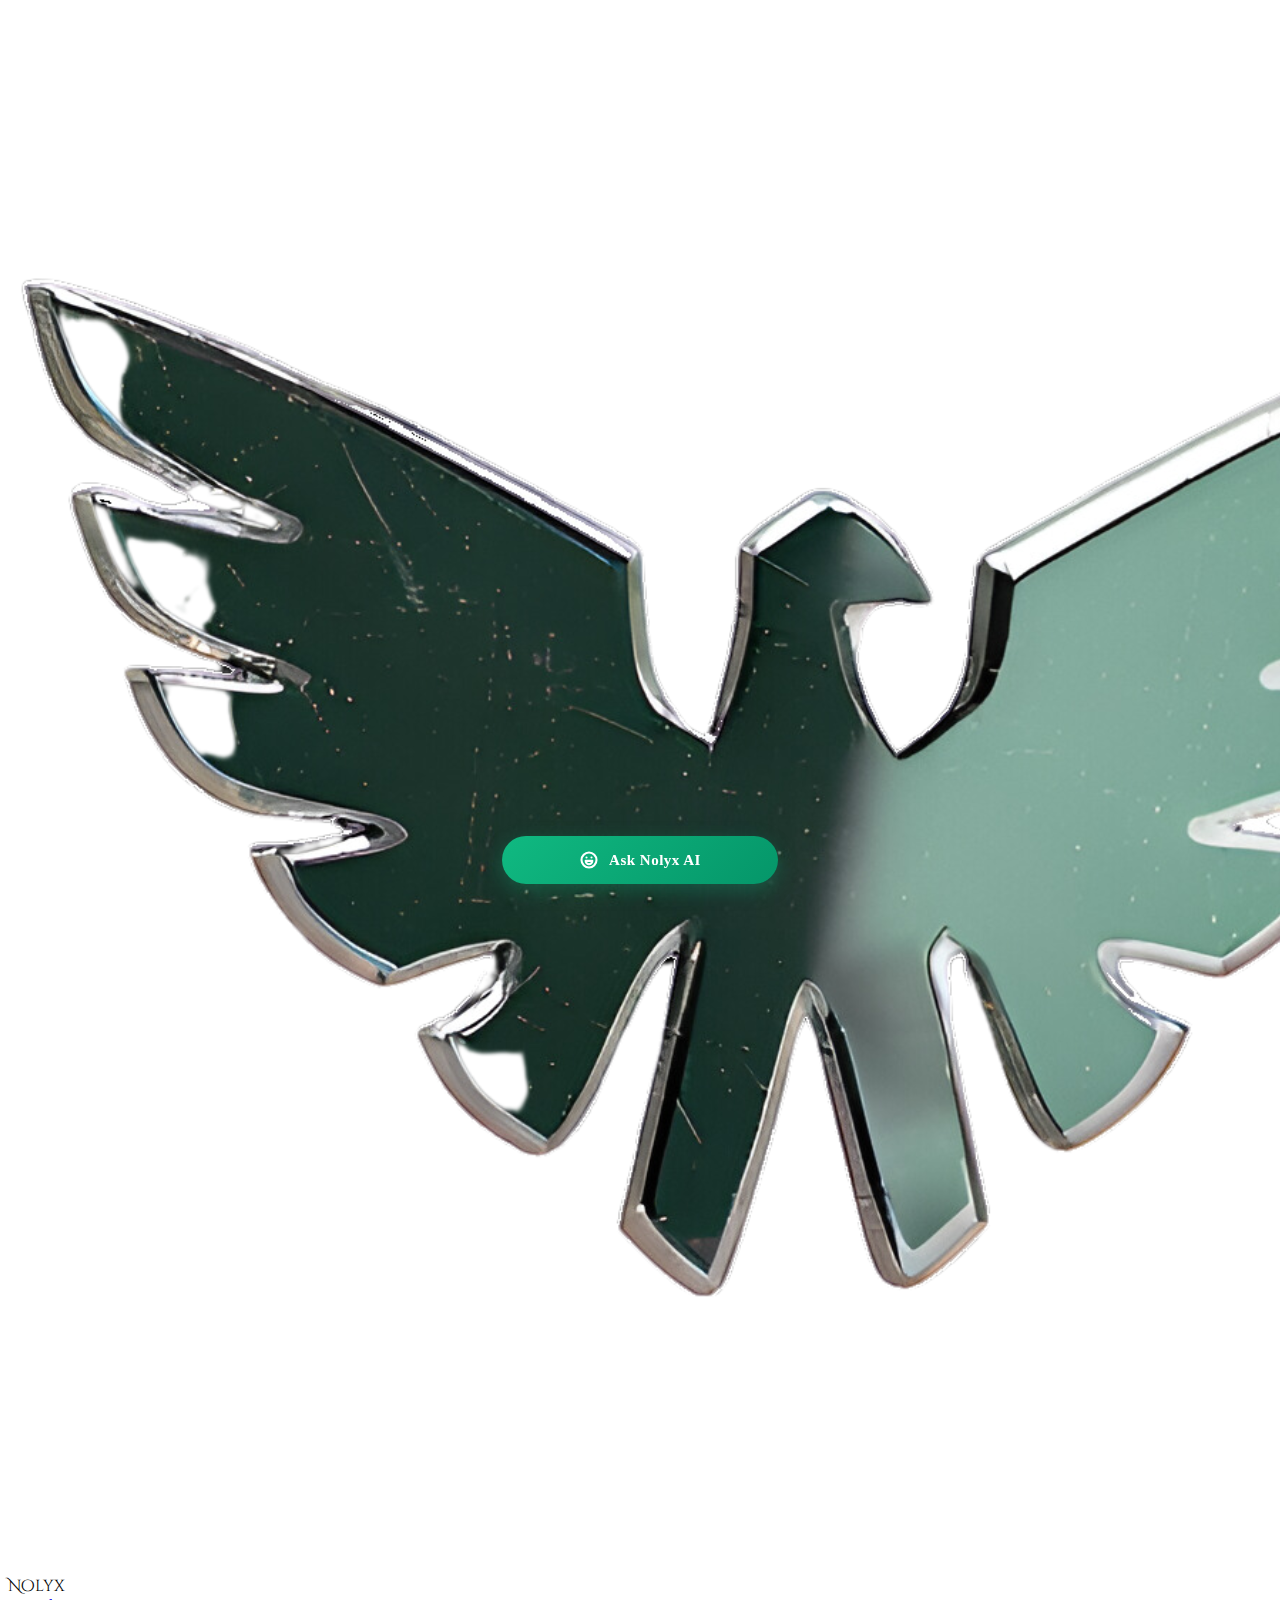
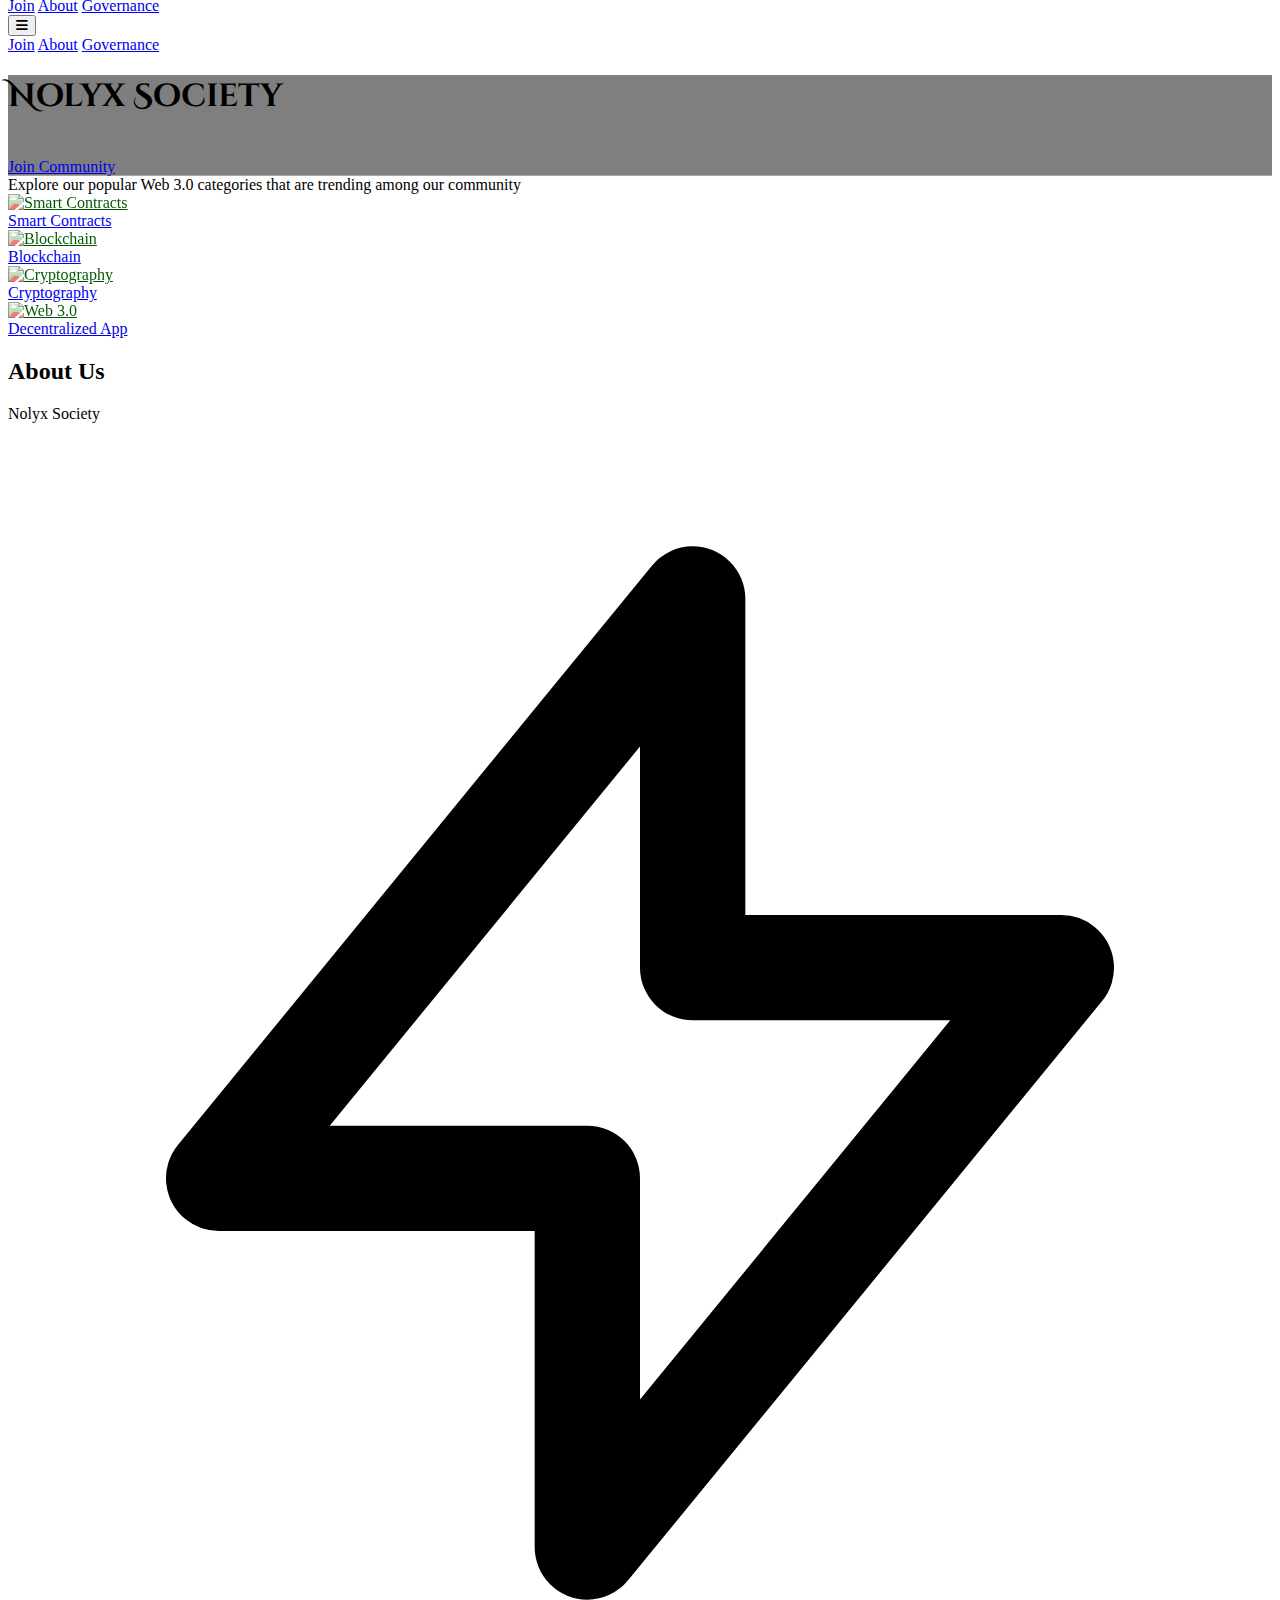
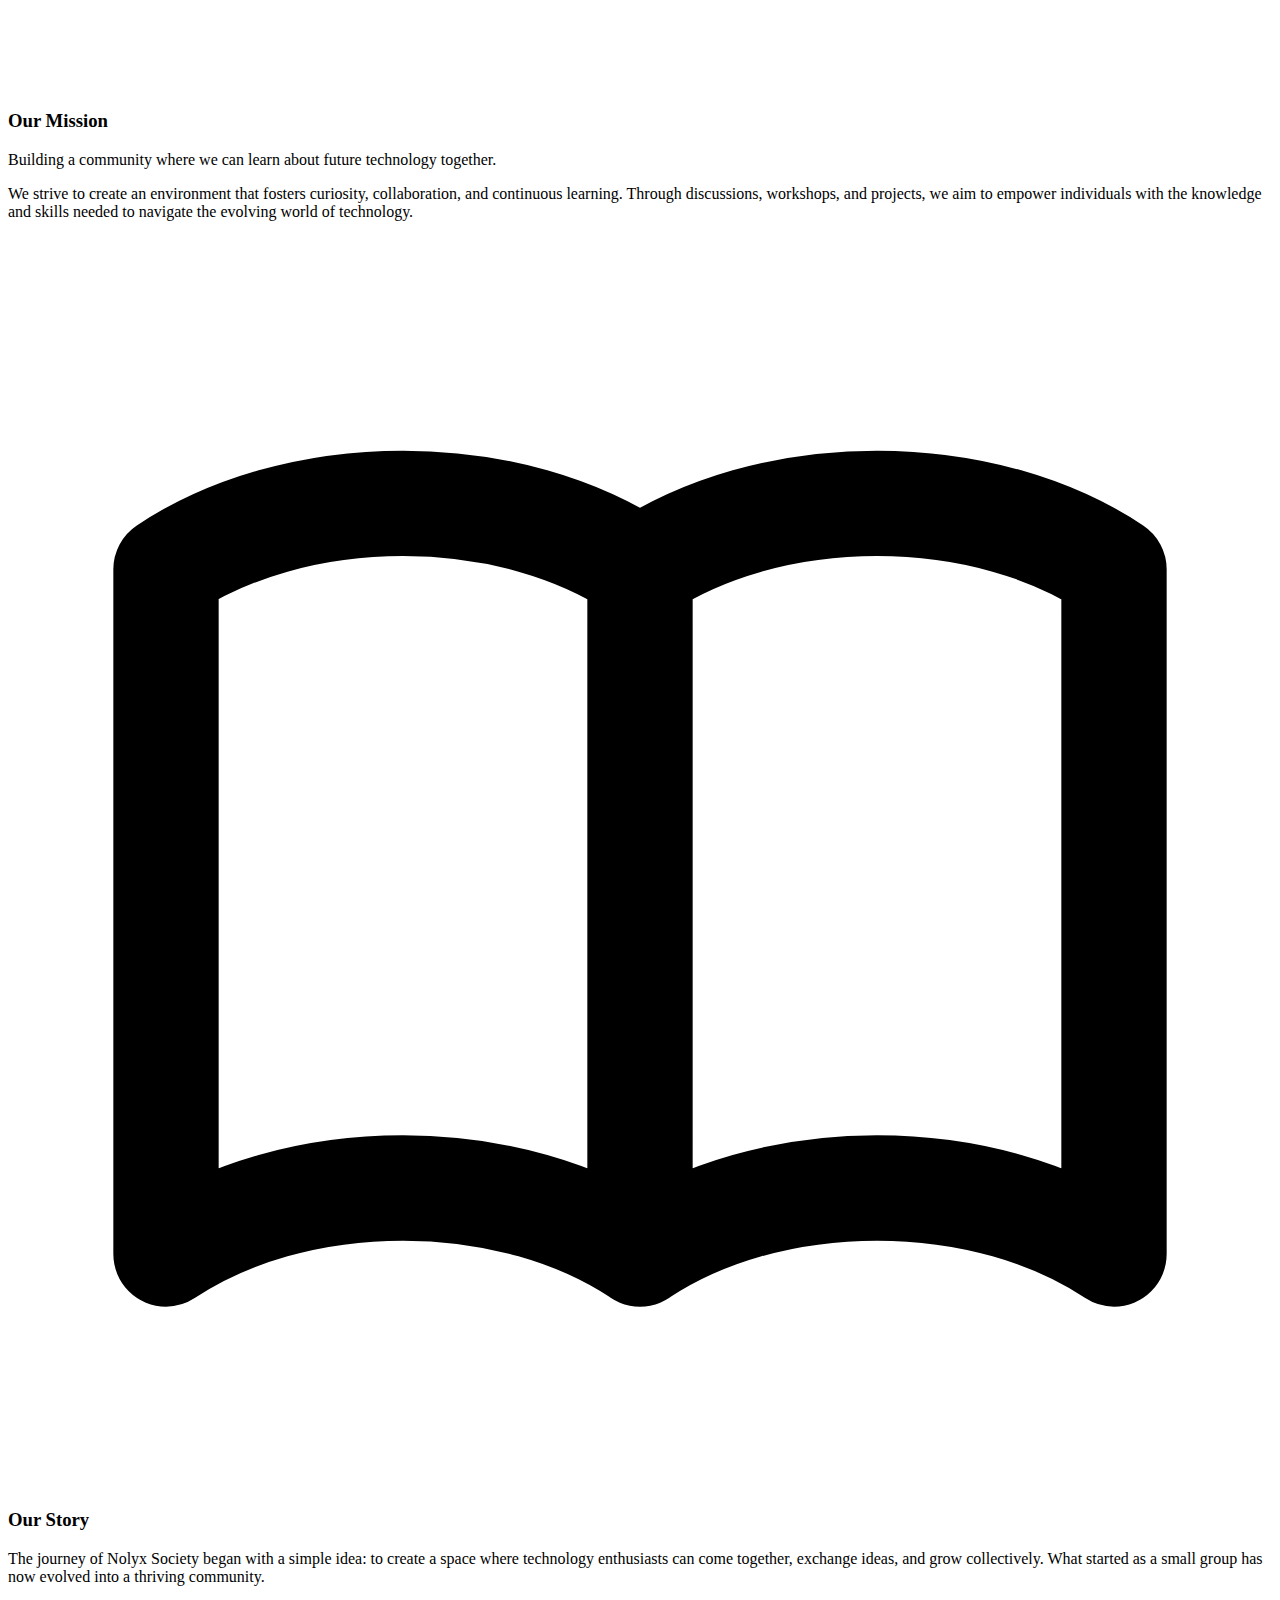
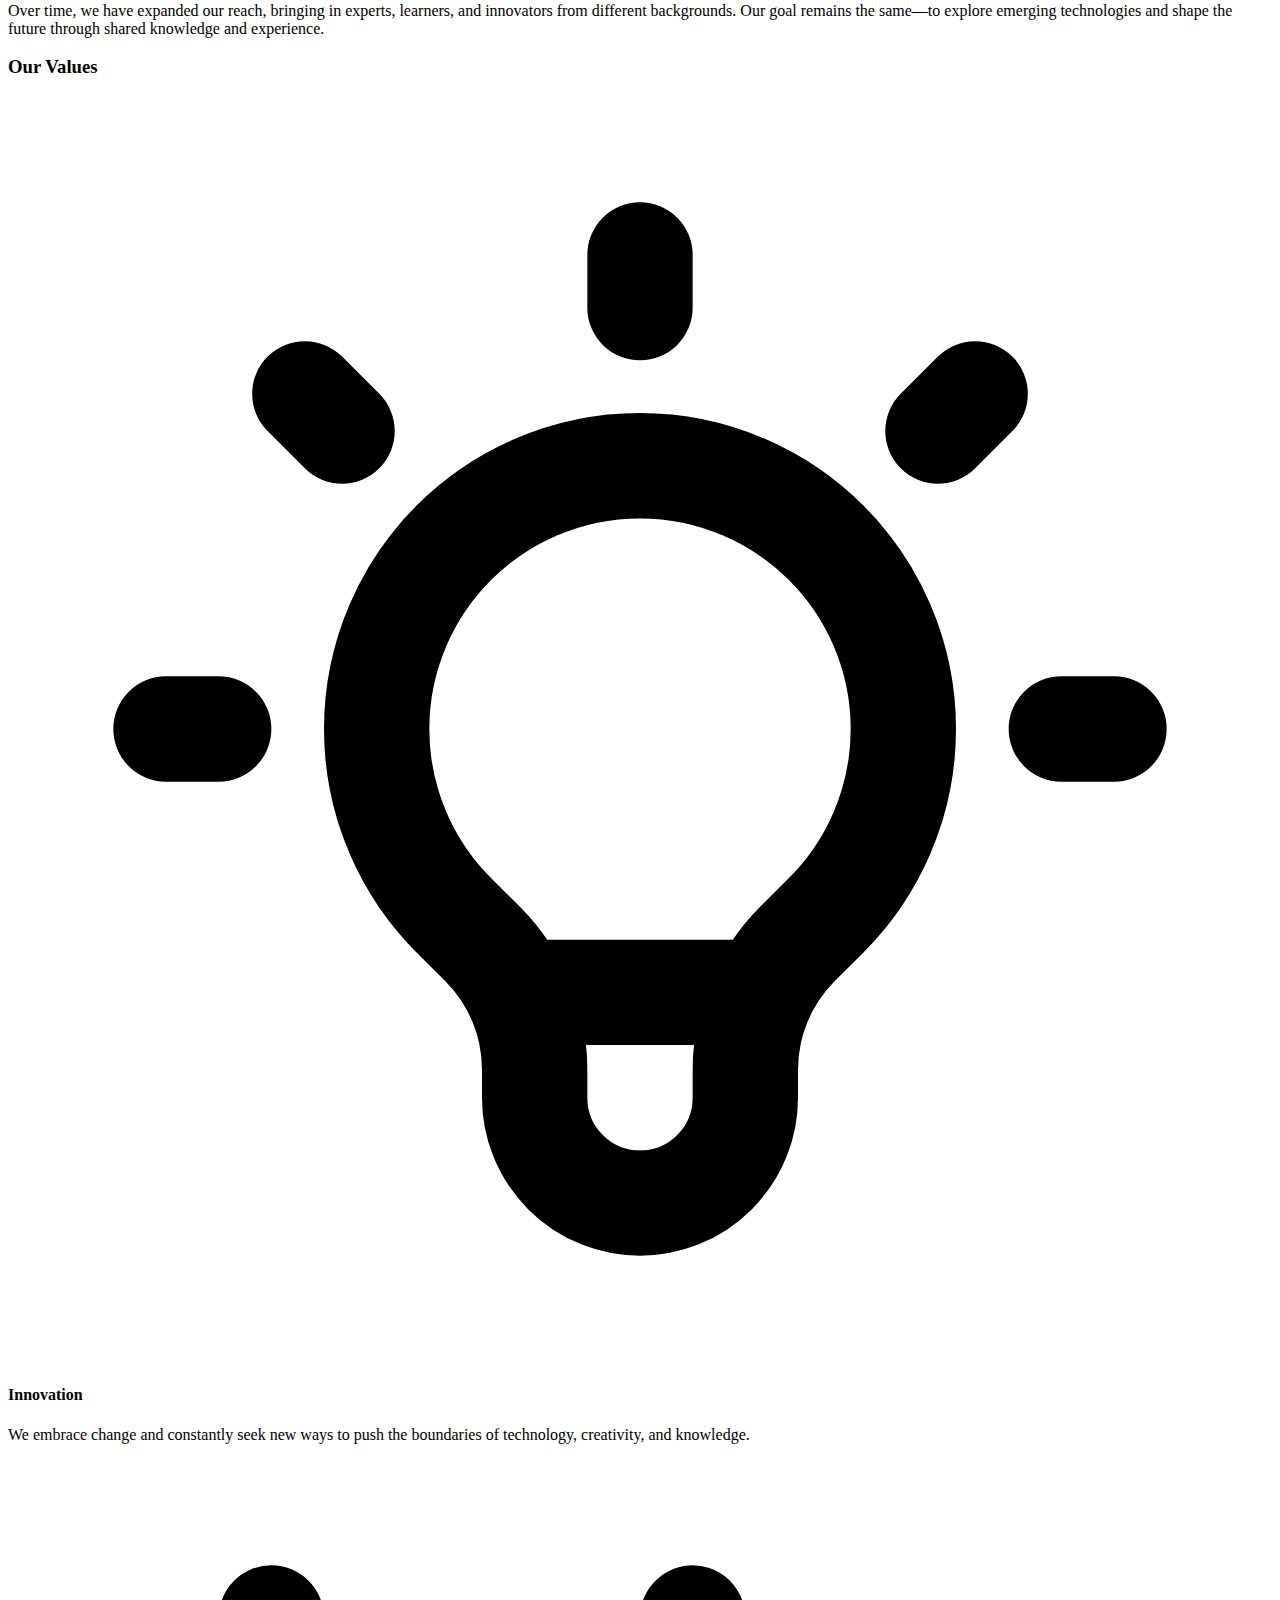
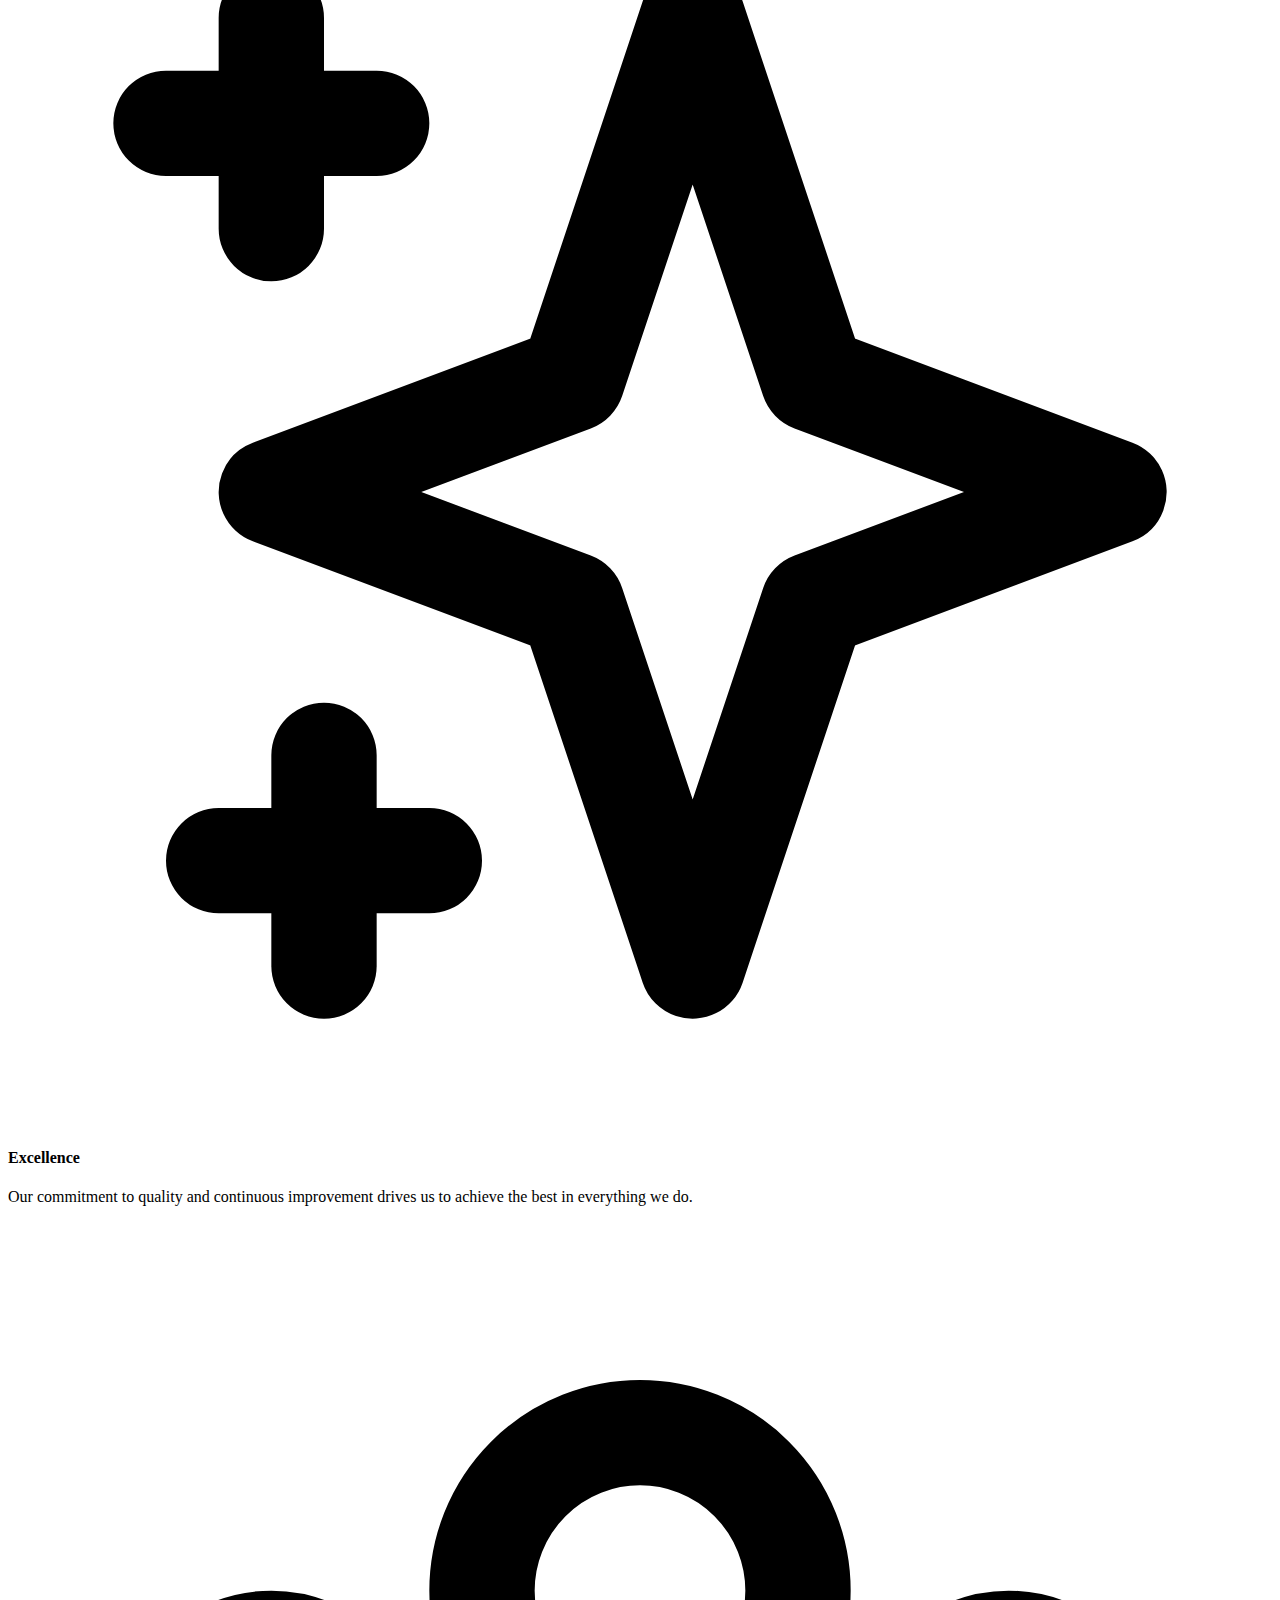
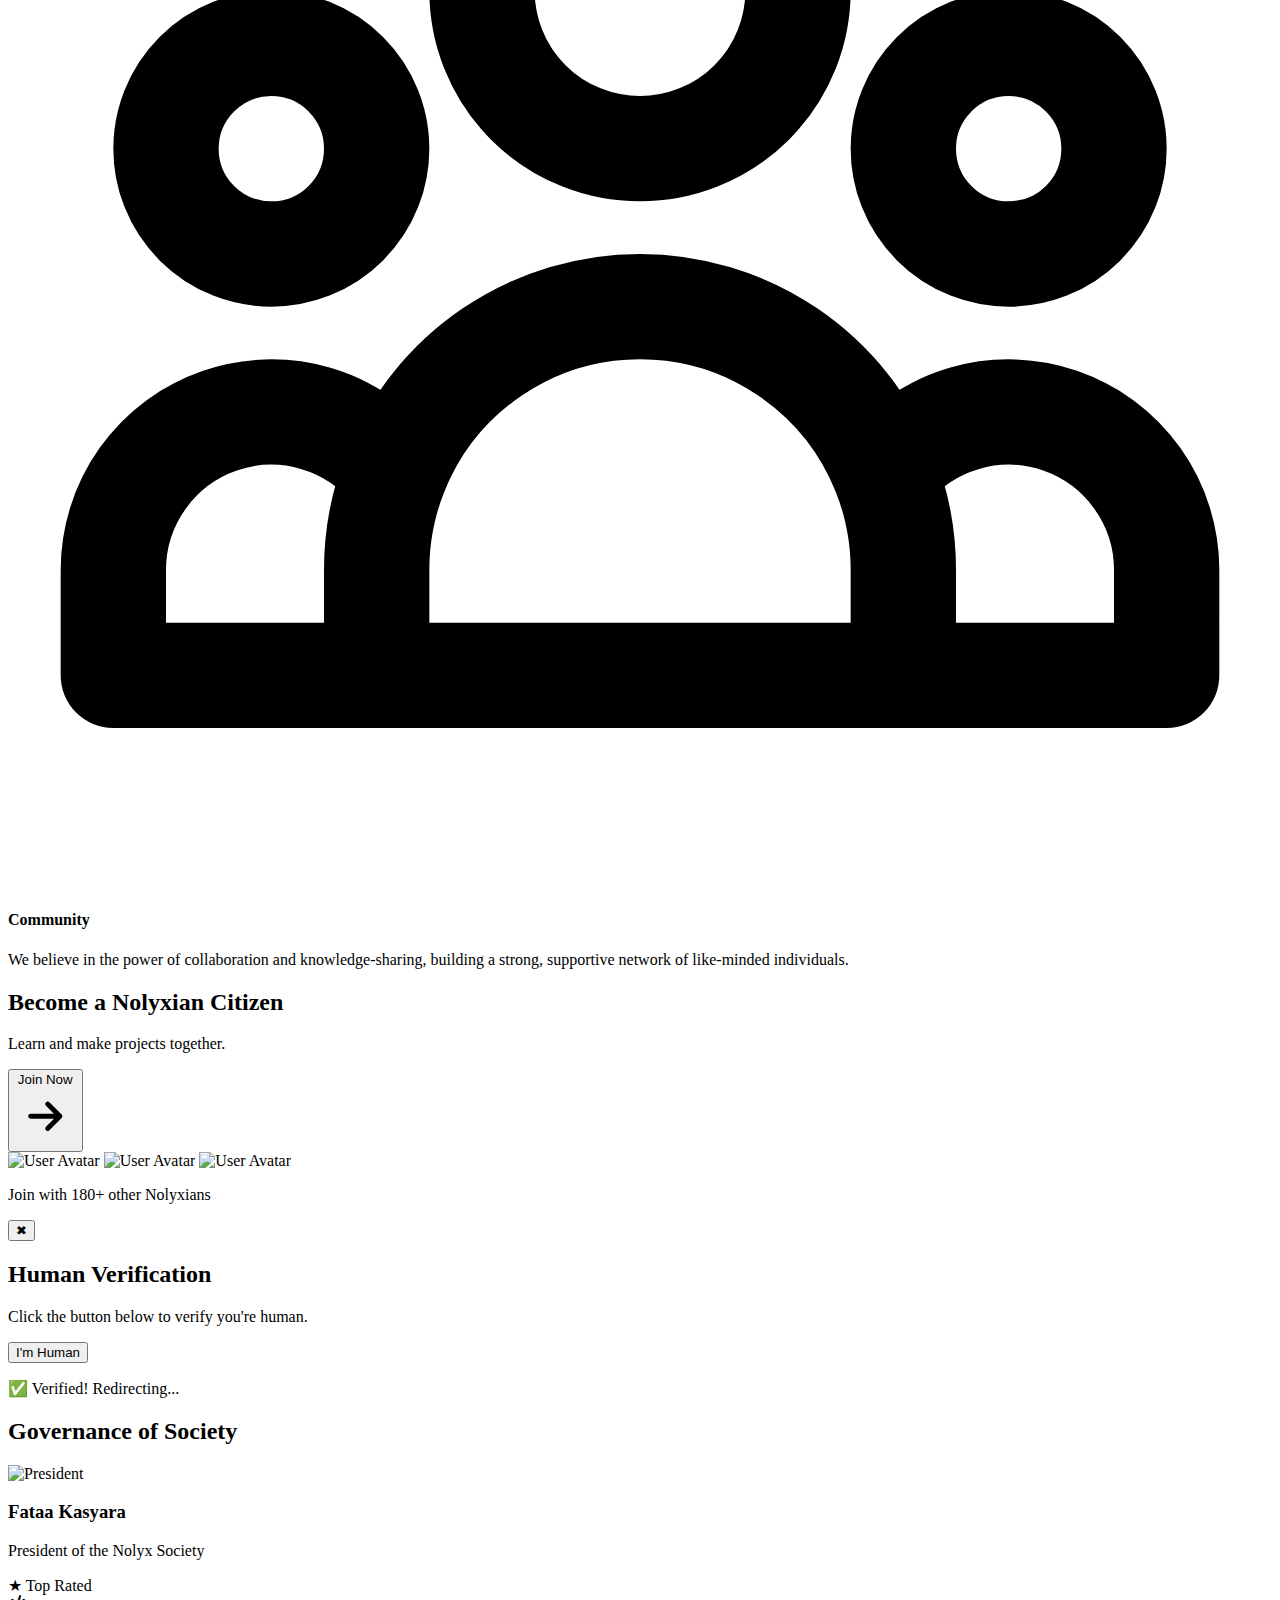
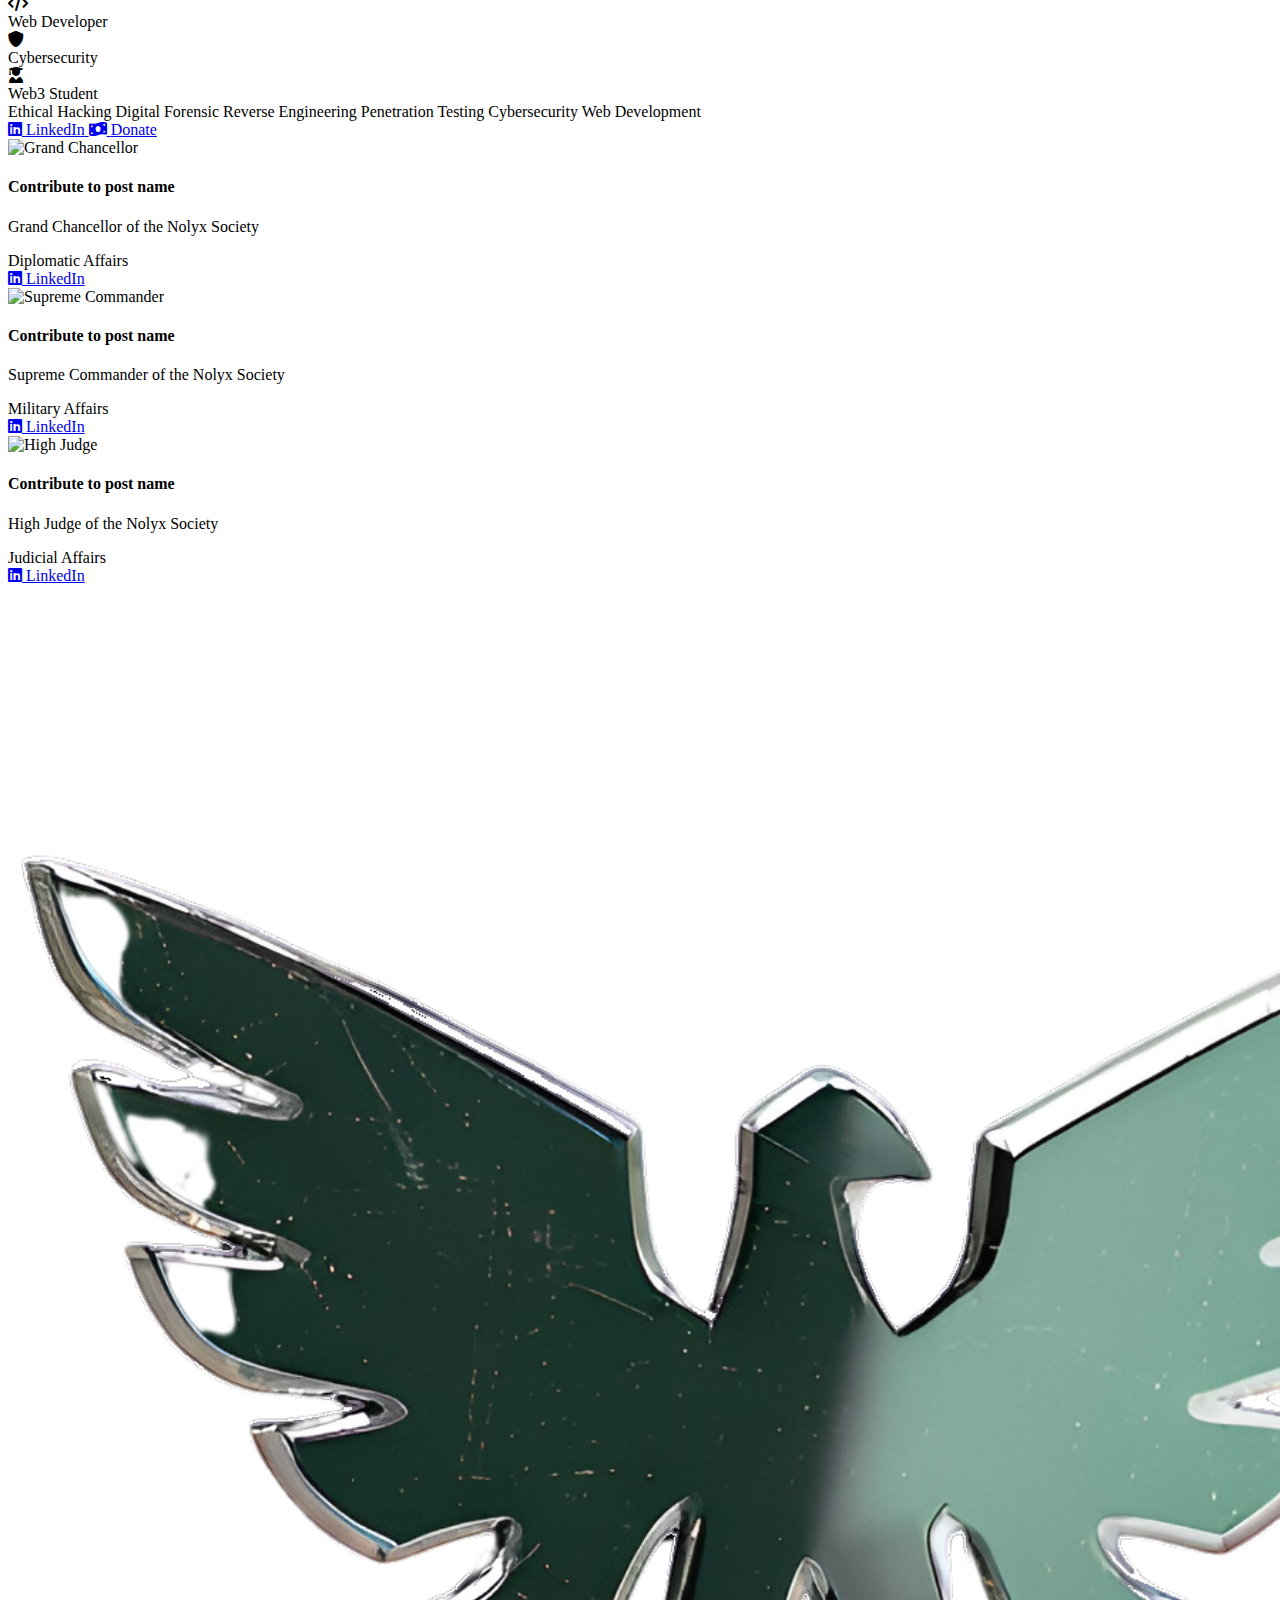
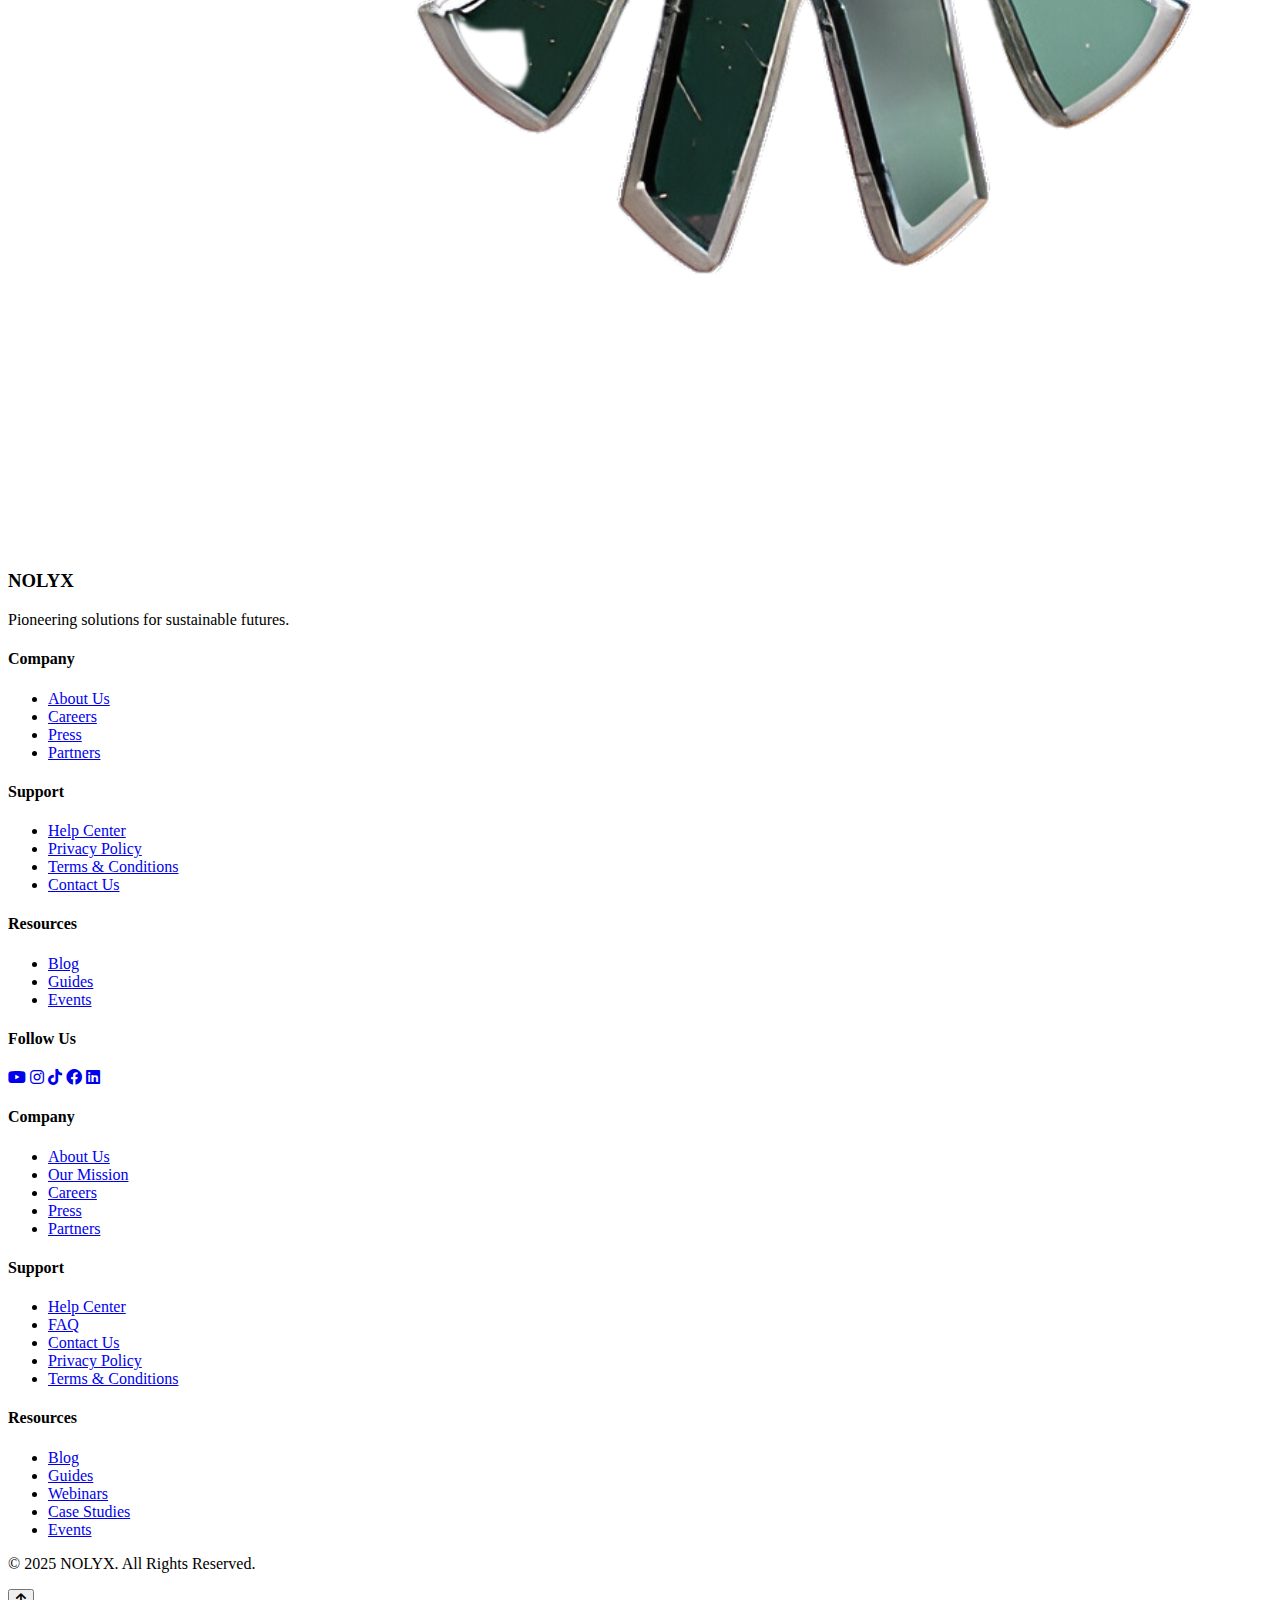
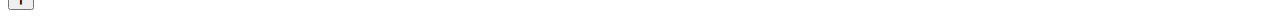
==== public/index.html @ c1aed489 "Add files via upload" ====
<!DOCTYPE html>
<html lang="en">
<head>
    <meta charset="UTF-8">
    <meta name="viewport" content="width=device-width, initial-scale=1.0">
    <!-- <link href="https://unpkg.com/tailwindcss@^2.2/dist/tailwind.min.css" rel="stylesheet"> -->
    <link href="https://cdnjs.cloudflare.com/ajax/libs/font-awesome/6.0.0/css/all.min.css" rel="stylesheet">
    <link rel="stylesheet" href="https://cdn.jsdelivr.net/npm/sweetalert2@11/dist/sweetalert2.min.css">
    <link rel="stylesheet" href="https://cdn.jsdelivr.net/npm/tailwindcss@2.2.19/dist/tailwind.min.css">
    <!-- <script src="https://unpkg.com/@tailwindcss/browser@4"></script> -->
    <script src="https://cdn.jsdelivr.net/npm/sweetalert2@11"></script>
    <link rel="stylesheet" href="style.css">
    <link rel="icon" href="https://media.licdn.com/dms/image/v2/D4E0BAQEzK_ftJoNHCw/company-logo_200_200/B4EZVMr9W0HgAI-/0/1740748348705/nolyx_logo?e=1749686400&v=beta&t=d6BGJaKwqzFSs45kKHNzOHjycJBPXufUcpX6g0ScSp8">
    <title>Nolyx Society</title>
</head>
<body class="bg-gradient-to-r from-green-400 to-green-600 bg-size-200 bg-pos-0 animation" style="background-size: 200% 200%; background-position: 0% 0%; animation: gradient 2s ease infinite;
    @keyframes gradient {
        0% {
            background-position: 0% 0%;
        }
        50% {
            background-position: 100% 0%;
        }
        100% {
            background-position: 0% 0%;
        }
    }">
    <nav class="fixed top-0 w-full bg-white shadow-lg z-30 mt-0  mb-16">
        <div class="max-w-7xl mx-auto px-4">
            <div class="flex justify-between h-16">
                <div class="flex items-center space-x-4">
                    <img src="gambar/nolyxhd.png" alt="Nolyx" class="h-10 w-10">
                    <span id="cinzel" class="text-2xl font-bold text-green-700">Nolyx</span>
                </div>

                <!-- Desktop Menu -->
                <div class="hidden md:flex items-center space-x-8">

                    <a href="#join" class="font-medium text-gray-700 hover:text-green-700 transition-colors">Join</a>
                    <a href="#about" class="font-medium text-gray-700 hover:text-green-700 transition-colors">About</a>
                    <a href="#governance" class="font-medium text-gray-700 hover:text-green-700 transition-colors">Governance</a>
                    
                    <div class="relative">
                        <a href="" class="text-gray-700 hover:text-green-700">
                        
                        </a>
                    </div>
                </div>

                <!-- Mobile Menu Button -->
                <div class="md:hidden flex items-center">
                    <button class="mobile-menu-button text-gray-700 p-2" >
                        <i class="fas fa-bars text-xl"></i>
                    </button>
                </div>
            </div>
        </div>

        <!-- Enhanced Mobile Menu -->
        <div class="mobile-menu hidden md:hidden bg-white border-t" >
            <div class="px-4 py-2 space-y-3">

                <a href="#join" class="block py-2 text-gray-700 hover:text-green-700">Join</a>
                <a href="#about" class="block py-2 text-gray-700 hover:text-green-700">About</a>
                <a href="#governance" class="block py-2 text-gray-700 hover:text-green-700">Governance</a>
                <div class="py-2">
                    <a href="" class="flex items-center text-gray-700">
                    
                    </a>
                </div>
            </div>
        </div>
    </nav>
    <section id="p" class="hero-section h-96 flex items-center justify-center text-white mt-16">
        <div class="text-center">
            <h1 id="cinzel" class="text-4xl md:text-6xl font-bold mb-4 animate-b">Nolyx Society</h1>
            <br>
            <a href="#join" class="bg-green-700 hover:bg-green-800 text-white px-8 py-3 rounded-full transition-colors animate-pulse" target ="_blank"> 
                Join Community
            </a>

        </div>
    </section>

    <section id="category" class="py-20 bg-gradient-to-b from-gray-50 to-gray-100">
        <div class="max-w-7xl mx-auto px-4 sm:px-6 lg:px-8">
            <div class="text-center mb-12">
                <span class="text-2xl text-gray-600 mt-4 max-w-2xl mx-auto">Explore our popular <span class="font-bold text-green-700 text-3xl">Web 3.0</span> categories that are trending among our community</span>
            </div>
    
            <div class="grid grid-cols-1 sm:grid-cols-2 md:grid-cols-4 gap-6">
                <a href="#" class="relative group overflow-hidden rounded-xl shadow-lg hover:shadow-xl transition-all duration-300 green-filter">
                    <div class="absolute inset-0 bg-gradient-to-t from-black via-transparent opacity-70 z-10"></div>
                    <img src="https://cdn.coin68.com/uploads/2021/01/999x-999.gif" alt="Smart Contracts" class="w-full h-56 object-cover transition-transform duration-500 group-hover:scale-110">
                    <div class="absolute inset-0 flex flex-col items-center justify-end p-6 z-20">
                        <span class="text-white text-xl font-bold mb-1">Smart Contracts</span>
                    </div>
                </a>
    
                <a href="#" class="relative group overflow-hidden rounded-xl shadow-lg hover:shadow-xl transition-all duration-300 green-filter">
                    <div class="absolute inset-0 bg-gradient-to-t from-black via-transparent opacity-70 z-10"></div>
                    <img src="https://cdn-icons-gif.flaticon.com/11700/11700968.gif" alt="Blockchain" class="w-full h-56 object-cover transition-transform duration-500 group-hover:scale-110">
                    <div class="absolute inset-0 flex flex-col items-center justify-end p-6 z-20">
                        <span class="text-white text-xl font-bold mb-1">Blockchain</span>
                    </div>
                </a>
    
                <a href="#" class="relative group overflow-hidden rounded-xl shadow-lg hover:shadow-xl transition-all duration-300 green-filter">
                    <div class="absolute inset-0 bg-gradient-to-t from-black via-transparent opacity-70 z-10"></div>
                    <img src="https://cryptounity.org/wp-content/uploads/2023/04/16.gif" alt="Cryptography" class="w-full h-56 object-cover transition-transform duration-500 group-hover:scale-110">
                    <div class="absolute inset-0 flex flex-col items-center justify-end p-6 z-20">
                        <span class="text-white text-xl font-bold mb-1">Cryptography</span>
                    </div>
                </a>
    
                <a href="#" class="relative group overflow-hidden rounded-xl shadow-lg hover:shadow-xl transition-all duration-300 green-filter">
                    <div class="absolute inset-0 bg-gradient-to-t from-black via-transparent opacity-70 z-10"></div>
                    <img src="https://trends.vc/wp-content/uploads/2021/09/defi-optimized.gif" alt="Web 3.0" class="w-full h-56 object-cover transition-transform duration-500 group-hover:scale-110">
                    <div class="absolute inset-0 flex flex-col items-center justify-end p-6 z-20">
                        <span class="text-white text-xl font-bold mb-1">Decentralized App</span>
                    </div>
                </a>
            </div>
    
            <div class="text-center mt-12">
            </div>
        </div>
    </section>
    
    <!-- <section id="ai" class="py-20 bg-gradient-to-b from-gray-50 to-gray-100">
        <div class="max-w-3xl mx-auto px-4 sm:px-6">
            <div class="chat-container p-8 bg-white shadow-xl rounded-2xl border border-gray-100">
                <div class="flex items-center justify-center mb-6">
                    <div class="w-10 h-10 rounded-full bg-green-100 flex items-center justify-center mr-3">
                        <svg xmlns="http://www.w3.org/2000/svg" class="h-6 w-6 text-green-600" fill="none" viewBox="0 0 24 24" stroke="currentColor">
                            <path stroke-linecap="round" stroke-linejoin="round" stroke-width="2" d="M9.75 17L9 20l-1 1h8l-1-1-.75-3M3 13h18M5 17h14a2 2 0 002-2V5a2 2 0 00-2-2H5a2 2 0 00-2 2v10a2 2 0 002 2z" />
                        </svg>
                    </div>
                    <h2 class="text-2xl font-bold text-gray-800">Chat with AI Nolyx</h2>
                </div>
                
                <div class="mb-8 p-5 bg-gray-50 rounded-xl">
                    <div class="flex items-center mb-3">
                        <div class="w-8 h-8 rounded-full bg-green-500 flex items-center justify-center text-white text-sm font-bold">
                            AI
                        </div>
                        <p class="ml-3 text-sm text-gray-500">How can I assist you today?</p>
                    </div>
                    <div id="response" class="text-gray-700 p-5 bg-gray-50 rounded-xl border border-gray-100 min-h-16 shadow-inner">
                        <div class="flex items-start">
                            <p class="ml-3">Answer will appear here</p>
                        </div>
                    </div>
                </div>
                <div class="flex items-center mb-6">
                    <input type="text" id="userInput" class="flex-1 p-3 border border-gray-200 rounded-lg focus:outline-none focus:ring-2 focus:ring-green-500 focus:border-transparent shadow-sm" placeholder="Type your question...">
                    <button onclick="getAnswer()" class="ml-3 bg-green-600 text-white px-6 py-3 rounded-lg hover:bg-green-700 transition-colors duration-300 font-medium shadow-sm flex items-center">
                        <span>Send</span>
                        <svg xmlns="http://www.w3.org/2000/svg" class="h-4 w-4 ml-2 hidden md:block" fill="none" viewBox="0 0 24 24" stroke="currentColor">
                            <path stroke-linecap="round" stroke-linejoin="round" stroke-width="2" d="M14 5l7 7m0 0l-7 7m7-7H3" />
                        </svg>
                    </button>
                </div>
                

                
                <div class="mt-6 text-center">
                    <p class="text-xs text-gray-500">Powered by Nolyx Society AI - For educational purposes only</p>
                </div>
            </div>
        </div>
    </section> -->
    
    <section id="about" class="py-20 bg-white">
        <div class="max-w-7xl mx-auto px-4 sm:px-6 lg:px-8">
            <div class="flex flex-col md:flex-row justify-between items-center mb-12">
                <h2 class="text-4xl font-bold text-green-900 relative">
                    About Us
                    <span class="absolute -bottom-2 left-0 w-20 h-1 bg-green-600"></span>
                </h2>
                
                <div class="hidden md:block">
                    <div class="flex items-center space-x-2 text-sm text-green-800 font-medium">
                        <span class="text-green-600">Nolyx Society</span>
                    </div>
                </div>
            </div>
            
            <div class="grid md:grid-cols-2 gap-16">
                <div class="transform transition duration-500 hover:scale-105">
                    <h3 class="text-2xl font-semibold mb-6 text-green-900 flex items-center">
                        <span class="w-8 h-8 rounded-full bg-green-500 flex items-center justify-center text-white mr-3">
                            <svg xmlns="http://www.w3.org/2000/svg" class="h-5 w-5" fill="none" viewBox="0 0 24 24" stroke="currentColor">
                                <path stroke-linecap="round" stroke-linejoin="round" stroke-width="2" d="M13 10V3L4 14h7v7l9-11h-7z" />
                            </svg>
                        </span>
                        Our Mission
                    </h3>
                    <p class="text-green-700 mb-6 leading-relaxed">
                        Building a community where we can learn about future technology together.
                    </p>
                    <p class="text-green-700 leading-relaxed">
                        We strive to create an environment that fosters curiosity, collaboration, and continuous learning. Through discussions, workshops, and projects, we aim to empower individuals with the knowledge and skills needed to navigate the evolving world of technology.
                    </p>
                </div>
                
                <div class="transform transition duration-500 hover:scale-105">
                    <h3 class="text-2xl font-semibold mb-6 text-green-900 flex items-center">
                        <span class="w-8 h-8 rounded-full bg-green-500 flex items-center justify-center text-white mr-3">
                            <svg xmlns="http://www.w3.org/2000/svg" class="h-5 w-5" fill="none" viewBox="0 0 24 24" stroke="currentColor">
                                <path stroke-linecap="round" stroke-linejoin="round" stroke-width="2" d="M12 6.253v13m0-13C10.832 5.477 9.246 5 7.5 5S4.168 5.477 3 6.253v13C4.168 18.477 5.754 18 7.5 18s3.332.477 4.5 1.253m0-13C13.168 5.477 14.754 5 16.5 5c1.747 0 3.332.477 4.5 1.253v13C19.832 18.477 18.247 18 16.5 18c-1.746 0-3.332.477-4.5 1.253" />
                            </svg>
                        </span>
                        Our Story
                    </h3>
                    <p class="text-green-700 mb-6 leading-relaxed">
                        The journey of Nolyx Society began with a simple idea: to create a space where technology enthusiasts can come together, exchange ideas, and grow collectively. What started as a small group has now evolved into a thriving community.
                    </p>
                    <p class="text-green-700 leading-relaxed">
                        Over time, we have expanded our reach, bringing in experts, learners, and innovators from different backgrounds. Our goal remains the same—to explore emerging technologies and shape the future through shared knowledge and experience.
                    </p>
                </div>
            </div>
            
            <div class="mt-16">
                <h3 class="text-2xl font-semibold mb-8 text-green-900 text-center">Our Values</h3>
                <div class="grid md:grid-cols-3 gap-8">
                    <div class="p-8 bg-green-100 rounded-xl shadow-lg transform transition duration-500 hover:-translate-y-2 hover:shadow-xl">
                        <div class="w-12 h-12 rounded-full bg-green-500 flex items-center justify-center mb-4">
                            <svg xmlns="http://www.w3.org/2000/svg" class="h-6 w-6 text-green-600" fill="none" viewBox="0 0 24 24" stroke="currentColor">
                                <path stroke-linecap="round" stroke-linejoin="round" stroke-width="2" d="M9.663 17h4.673M12 3v1m6.364 1.636l-.707.707M21 12h-1M4 12H3m3.343-5.657l-.707-.707m2.828 9.9a5 5 0 117.072 0l-.548.547A3.374 3.374 0 0014 18.469V19a2 2 0 11-4 0v-.531c0-.895-.356-1.754-.988-2.386l-.548-.547z" />
                            </svg>
                        </div>
                        <h4 class="font-semibold text-lg mb-3 text-green-900">Innovation</h4>
                        <p class="text-green-700">
                            We embrace change and constantly seek new ways to push the boundaries of technology, creativity, and knowledge.
                        </p>
                    </div>
                    
                    <div class="p-8 bg-green-100 rounded-xl shadow-lg transform transition duration-500 hover:-translate-y-2 hover:shadow-xl">
                        <div class="w-12 h-12 rounded-full bg-green-500 flex items-center justify-center mb-4">
                            <svg xmlns="http://www.w3.org/2000/svg" class="h-6 w-6 text-green-600" fill="none" viewBox="0 0 24 24" stroke="currentColor">
                                <path stroke-linecap="round" stroke-linejoin="round" stroke-width="2" d="M5 3v4M3 5h4M6 17v4m-2-2h4m5-16l2.286 6.857L21 12l-5.714 2.143L13 21l-2.286-6.857L5 12l5.714-2.143L13 3z" />
                            </svg>
                        </div>
                        <h4 class="font-semibold text-lg mb-3 text-green-900">Excellence</h4>
                        <p class="text-green-700">
                            Our commitment to quality and continuous improvement drives us to achieve the best in everything we do.
                        </p>
                    </div>
                    
                    <div class="p-8 bg-green-100 rounded-xl shadow-lg transform transition duration-500 hover:-translate-y-2 hover:shadow-xl">
                        <div class="w-12 h-12 rounded-full bg-green-500 flex items-center justify-center mb-4">
                            <svg xmlns="http://www.w3.org/2000/svg" class="h-6 w-6 text-green-600" fill="none" viewBox="0 0 24 24" stroke="currentColor">
                                <path stroke-linecap="round" stroke-linejoin="round" stroke-width="2" d="M17 20h5v-2a3 3 0 00-5.356-1.857M17 20H7m10 0v-2c0-.656-.126-1.283-.356-1.857M7 20H2v-2a3 3 0 015.356-1.857M7 20v-2c0-.656.126-1.283.356-1.857m0 0a5.002 5.002 0 019.288 0M15 7a3 3 0 11-6 0 3 3 0 016 0zm6 3a2 2 0 11-4 0 2 2 0 014 0zM7 10a2 2 0 11-4 0 2 2 0 014 0z" />
                            </svg>
                        </div>
                        <h4 class="font-semibold text-lg mb-3 text-green-900">Community</h4>
                        <p class="text-green-700">
                            We believe in the power of collaboration and knowledge-sharing, building a strong, supportive network of like-minded individuals.
                        </p>
                    </div>
                </div>
            </div>
        </div>
    </section>
    

    <section id="join" class="py-20 bg-gradient-to-r from-green-50 to-emerald-50">
        <div class="max-w-7xl mx-auto px-4 sm:px-6 lg:px-8 py-8 md:py-16">
            <div class="text-center mb-10">
                <h2 class="text-4xl font-bold text-green-800 mb-4">Become a Nolyxian Citizen</h2>
                <p class="text-xl text-gray-600 max-w-3xl mx-auto">Learn and make projects together.</p>
            </div>
            
            <div class="flex flex-col items-center justify-center space-y-6">
                <div class="relative group">
                    <div class="absolute -inset-1 bg-gradient-to-r from-green-600 to-emerald-500 rounded-3xl blur opacity-50 group-hover:opacity-75 transition duration-300"></div>
                    <button onclick="openPopup()" class="relative bg-gradient-to-r from-green-600 to-emerald-500 hover:from-green-500 hover:to-emerald-400 text-white font-bold py-4 px-10 rounded-3xl shadow-xl flex items-center justify-center transform transition-all duration-300 hover:scale-105 text-2xl">
                        <span class="mr-2">Join Now</span>
                        <svg xmlns="http://www.w3.org/2000/svg" class="h-6 w-6" fill="none" viewBox="0 0 24 24" stroke="currentColor">
                            <path stroke-linecap="round" stroke-linejoin="round" stroke-width="2" d="M13 7l5 5m0 0l-5 5m5-5H6" />
                        </svg>
                    </button>
                </div>
                <div class="flex items-center space-x-3 mt-6">
                    <div class="flex -space-x-2">
                        <img class="w-10 h-10 rounded-full border-2 border-white" src="https://randomuser.me/api/portraits/men/75.jpg" alt="User Avatar">
                        <img class="w-10 h-10 rounded-full border-2 border-white" src="https://randomuser.me/api/portraits/women/75.jpg" alt="User Avatar">
                        <img class="w-10 h-10 rounded-full border-2 border-white" src="https://randomuser.me/api/portraits/men/76.jpg" alt="User Avatar">
                    </div>
                    <p class="text-gray-600">Join with <span class="font-semibold text-green-700">180+</span> other Nolyxians</p>
                </div>
            </div>
        </div>
    </section>
    


    <!-- Popup Modal -->
    <div id="popupModal" class="fixed inset-0 bg-black bg-opacity-50 flex items-center justify-center hidden ">
        <div class="bg-white p-6 rounded-lg shadow-lg max-w-sm w-full relative ">
            <button onclick="closePopup()" class="absolute top-2 right-2 text-gray-500 hover:text-gray-700">
                ✖
            </button>
            <h2 class="text-xl font-bold text-green-800 mb-4">Human Verification</h2>
            <p class="text-gray-600">Click the button below to verify you're human.</p>
            <button onclick="verifyHuman()" class="mt-4 w-full bg-green-600 hover:bg-green-500 text-white py-2 px-4 rounded-lg">
                I'm Human
            </button>
            <p id="verifyStatus" class="text-green-600 mt-2 hidden">✅ Verified! Redirecting...</p>
        </div>
    </div>
    

    
    <section id="governance" class="py-6 md:py-16 bg-gradient-to-br from-gray-50 to-gray-100  overflow-hidden">
        <div class="max-w-7xl mx-auto px-3 sm:px-6 lg:px-8">
            <h2 class="text-xl md:text-3xl font-bold text-gray-800 mb-4 md:mb-8 ">
                Governance of Society
                <span class="block h-1 w-16 md:w-20 bg-green-600 mt-1 md:mt-2"></span>
            </h2>
            
            <!-- President Card -->
            <div class="carddesign bg-white rounded-lg md:rounded-2xl shadow-lg overflow-hidden   hover:shadow-xl transition-shadow duration-300 mb-8">
                <div class="flex flex-col md:flex-row md:items-center">
                    <!-- President Image Section -->
                    <div class="w-full md:w-1/4 p-3 md:p-6 flex justify-center">
                        <div class="">
                            <div class="w-24 h-24 md:w-48 md:h-48 rounded-full overflow-hidden ring-2 md:ring-4 ring-green-500 ring-opacity-50">
                                <img src="https://avatars.githubusercontent.com/u/140477415?v=4" alt="President" class="w-full h-full object-cover">
                            </div>
                        </div>
                    </div>
                    
                    <!-- President Info Section -->
                    <div class="p-3 md:p-8 md:w-3/4">
                        <div class="flex flex-col md:flex-row items-center md:items-start gap-1 md:gap-0 mb-3 md:mb-4">
                            <div class="text-center md:text-left">
                                <h3 class="text-lg md:text-2xl font-bold text-gray-800">Fataa Kasyara</h3>
                                <p class="text-xs md:text-base text-gray-600">President of the Nolyx Society</p>
                            </div>
                            <div class="md:ml-auto mt-1 md:mt-0">
                                <span class="px-2 md:px-4 py-0.5 md:py-1 bg-green-100 text-green-800 rounded-full text-xs md:text-sm font-medium">
                                    ★ Top Rated
                                </span>
                            </div>
                        </div>
    
                        <!-- Stats Grid -->
                        <div class="grid grid-cols-3 gap-1 md:gap-6 mb-3 md:mb-8">
                            <div class="stats-card text-center p-1.5 md:p-4 bg-gray-50 rounded-lg md:rounded-xl hover:bg-green-50 transition-colors duration-300 cursor-pointer border border-gray-100">
                                <div class="text-xl md:text-4xl font-bold text-green-700">
                                    <i class="fas fa-code"></i>
                                </div>
                                <div class="text-xs md:text-xl font-bold text-green-700 mt-1 md:mt-2">Web Developer</div>
                            </div>
                            <div class="stats-card text-center p-1.5 md:p-4 bg-gray-50 rounded-lg md:rounded-xl hover:bg-green-50 transition-colors duration-300 cursor-pointer border border-gray-100">
                                <div class="text-xl md:text-4xl font-bold text-green-700">
                                    <i class="fas fa-shield-alt"></i>
                                </div>
                                <div class="text-xs md:text-xl font-bold text-green-700 mt-1 md:mt-2">Cybersecurity</div>
                            </div>
                            <div class="stats-card text-center p-1.5 md:p-4 bg-gray-50 rounded-lg md:rounded-xl hover:bg-green-50 transition-colors duration-300 cursor-pointer border border-gray-100">
                                <div class="text-xl md:text-4xl font-bold text-green-700">
                                    <i class="fas fa-user-graduate"></i>
                                </div>
                                <div class="text-xs md:text-xl font-bold text-green-700 mt-1 md:mt-2">Web3 Student</div>
                            </div>
                        </div>
    
                        <!-- Skills Tags -->
                        <div class="space-y-2 md:space-y-4">
                            <div class="flex flex-wrap gap-1 md:gap-3 mb-3 md:mb-6">
                                <span class="px-1.5 md:px-3 py-0.5 md:py-1 bg-gray-100 text-gray-700 rounded-full text-xs md:text-sm">Ethical Hacking</span>
                                <span class="px-1.5 md:px-3 py-0.5 md:py-1 bg-gray-100 text-gray-700 rounded-full text-xs md:text-sm">Digital Forensic</span>
                                <span class="hidden sm:inline-block px-1.5 md:px-3 py-0.5 md:py-1 bg-gray-100 text-gray-700 rounded-full text-xs md:text-sm">Reverse Engineering</span>
                                <span class="hidden sm:inline-block px-1.5 md:px-3 py-0.5 md:py-1 bg-gray-100 text-gray-700 rounded-full text-xs md:text-sm">Penetration Testing</span>
                                <span class="px-1.5 md:px-3 py-0.5 md:py-1 bg-gray-100 text-gray-700 rounded-full text-xs md:text-sm">Cybersecurity</span>
                                <span class="px-1.5 md:px-3 py-0.5 md:py-1 bg-gray-100 text-gray-700 rounded-full text-xs md:text-sm">Web Development</span>
                            </div>
                            
                            <!-- Action Buttons -->
                            <div class="flex flex-col sm:flex-row gap-2 md:gap-4">
                                <a href="https://www.linkedin.com/in/kasyara/" target="_blank" class="flex-1 inline-flex items-center justify-center px-3 md:px-6 py-1.5 md:py-3 bg-green-600 hover:bg-green-700 text-white rounded-md md:rounded-lg shadow md:shadow-lg hover:shadow-xl transition-all duration-300">
                                    <i class="fab fa-linkedin mr-1"></i> 
                                    <span class="text-xs md:text-base">LinkedIn</span>
                                </a>
                                <a href="https://www.paypal.com/paypalme/nolyxxx" target="_blank" class="px-3 md:px-6 py-1.5 md:py-3 bg-yellow-500 hover:bg-yellow-600 text-white rounded-md md:rounded-lg transition-colors duration-300 flex items-center justify-center">
                                    <i class="fas fa-money-bill-wave mr-1 text-xs md:text-base"></i>
                                    <span class="text-xs md:text-base">Donate</span>
                                </a>
                            </div>
                        </div>
                    </div>
                </div>
            </div>
            
            <!-- Government Officials Cards -->
            <div class="grid grid-cols-1 md:grid-cols-3 gap-4 md:gap-6">
                <!-- Grand Chancellor Card -->
                <div class="carddesign bg-white rounded-lg md:rounded-xl shadow-md overflow-hidden  hover:shadow-lg transition-shadow duration-300">
                    <div class="p-4 text-center">
                        <div class="mx-auto w-20 h-20 md:w-24 md:h-24 rounded-full overflow-hidden ring-2 ring-blue-500 ring-opacity-50 mb-3">
                            <img src="https://media.tenor.com/lcuvD0zkFNMAAAAM/question-mark.gif" alt="Grand Chancellor" class="w-full h-full object-cover">
                        </div>
                        <div class="mb-2">
                            <h4 class="text-md md:text-xl font-bold text-gray-800">Contribute to post name</h4>
                            <p class="text-xs md:text-sm text-gray-600">Grand Chancellor of the Nolyx Society</p>
                        </div>
                        <div class="flex justify-center mb-2">
                            <span class="px-2 py-0.5 bg-blue-100 text-blue-800 rounded-full text-xs font-medium">
                                Diplomatic Affairs
                            </span>
                        </div>
                        <div class="flex justify-center gap-2">
                            <a href="#" class="inline-flex items-center justify-center px-2 py-1 bg-blue-600 hover:bg-blue-700 text-white rounded-md text-xs transition-colors duration-300">
                                <i class="fab fa-linkedin mr-1"></i> LinkedIn
                            </a>
                        </div>
                    </div>
                </div>
                
                <!-- Supreme Commander Card -->
                <div class="carddesign bg-white rounded-lg md:rounded-xl shadow-md overflow-hidden  hover:shadow-lg transition-shadow duration-300">
                    <div class="p-4 text-center">
                        <div class="mx-auto w-20 h-20 md:w-24 md:h-24 rounded-full overflow-hidden ring-2 ring-red-500 ring-opacity-50 mb-3">
                            <img src="https://media.tenor.com/lcuvD0zkFNMAAAAM/question-mark.gif" alt="Supreme Commander" class="w-full h-full object-cover">
                        </div>
                        <div class="mb-2">
                            <h4 class="text-md md:text-xl font-bold text-gray-800">Contribute to post name</h4>
                            <p class="text-xs md:text-sm text-gray-600">Supreme Commander of the Nolyx Society</p>
                        </div>
                        <div class="flex justify-center mb-2">
                            <span class="px-2 py-0.5 bg-red-100 text-red-800 rounded-full text-xs font-medium">
                                Military Affairs
                            </span>
                        </div>
                        <div class="flex justify-center gap-2">
                            <a href="#" class="inline-flex items-center justify-center px-2 py-1 bg-red-600 hover:bg-red-700 text-white rounded-md text-xs transition-colors duration-300">
                                <i class="fab fa-linkedin mr-1"></i> LinkedIn
                            </a>
                        </div>
                    </div>
                </div>
                
                <!-- High Judge Card -->
                <div class="carddesign bg-white rounded-lg md:rounded-xl shadow-md overflow-hidden  hover:shadow-lg transition-shadow duration-300">
                    <div class="p-4 text-center">
                        <div class="mx-auto w-20 h-20 md:w-24 md:h-24 rounded-full overflow-hidden ring-2 ring-purple-500 ring-opacity-50 mb-3">
                            <img src="https://media.tenor.com/lcuvD0zkFNMAAAAM/question-mark.gif" alt="High Judge" class="w-full h-full object-cover">
                        </div>
                        <div class="mb-2">
                            <h4 class="text-md md:text-xl font-bold text-gray-800">Contribute to post name</h4>
                            <p class="text-xs md:text-sm text-gray-600">High Judge of the Nolyx Society</p>
                        </div>
                        <div class="flex justify-center mb-2">
                            <span class="px-2 py-0.5 bg-purple-100 text-purple-800 rounded-full text-xs font-medium">
                                Judicial Affairs
                            </span>
                        </div>
                        <div class="flex justify-center gap-2">
                            <a href="#" class="inline-flex items-center justify-center px-2 py-1 bg-purple-600 hover:bg-purple-700 text-white rounded-md text-xs transition-colors duration-300">
                                <i class="fab fa-linkedin mr-1"></i> LinkedIn
                            </a>
                        </div>
                    </div>
                </div>
            </div>
        </div>
    </section>
    <div class="button-container">
            <a href="ai.html" class="ai-button">
            <span class="icon">
                <svg xmlns="http://www.w3.org/2000/svg" width="20" height="20" viewBox="0 0 24 24" stroke-width="2.5" stroke="currentColor" fill="none" stroke-linecap="round" stroke-linejoin="round">
                <path stroke="none" d="M0 0h24v24H0z" fill="none"/>
                <path d="M12 12m-9 0a9 9 0 1 0 18 0a9 9 0 1 0 -18 0" />
                <path d="M9 9l.01 0" />
                <path d="M15 9l.01 0" />
                <path d="M8 13a4 4 0 1 0 8 0m0 0h-8" />
                </svg>
            </span>
            Ask Nolyx AI
            </a>
        </div>
    <footer class="bg-green-800 text-white py-8">
        <div class="max-w-7xl mx-auto px-4 sm:px-6 lg:px-8">
            <!-- Mobile Only Logo -->

            
            <!-- Main Content -->
            <div class="flex flex-col md:flex-row justify-between mb-8">
                <!-- Logo and Company Info Section (Desktop only) -->
                <div class="hidden md:block mb-6 md:mb-0 md:w-1/4">
                    <div class="p-4 inline-block rounded-md">
                        <img src="gambar/nolyxhd.png" alt="Brand Logo" class="h-20 w-20">
                    </div>
                    <h3 class="text-xl font-bold mb-4">NOLYX</h3>
                    <p class="text-sm mb-4">Pioneering solutions for sustainable futures.</p>
                </div>
                
                <!-- Mobile Grid Layout - Full Width -->
                <div class="md:hidden grid grid-cols-2 gap-6 w-full mb-8">
                    <div>
                        <h4 class="font-bold mb-4 uppercase text-sm">Company</h4>
                        <ul class="space-y-2">
                            <li><a href="#" class="text-white hover:text-green-500 transition-colors">About Us</a></li>
                            <li><a href="#" class="text-white hover:text-green-500 transition-colors">Careers</a></li>
                            <li><a href="#" class="text-white hover:text-green-500 transition-colors">Press</a></li>
                            <li><a href="#" class="text-white hover:text-green-500 transition-colors">Partners</a></li>
                        </ul>
                    </div>
                    
                    <div>
                        <h4 class="font-bold mb-4 uppercase text-sm">Support</h4>
                        <ul class="space-y-2">
                            <li><a href="#" class="text-white hover:text-green-500 transition-colors">Help Center</a></li>
                            <li><a href="#" class="text-white hover:text-green-500 transition-colors">Privacy Policy</a></li>
                            <li><a href="#" class="text-white hover:text-green-500 transition-colors">Terms & Conditions</a></li>
                            <li><a href="#" class="text-white hover:text-green-500 transition-colors">Contact Us</a></li>
                        </ul>
                    </div>
                    
                    <div>
                        <h4 class="font-bold mb-4 uppercase text-sm">Resources</h4>
                        <ul class="space-y-2">
                            <li><a href="#" class="text-white hover:text-green-500 transition-colors">Blog</a></li>
                            <li><a href="#" class="text-white hover:text-green-500 transition-colors">Guides</a></li>
                            <li><a href="#" class="text-white hover:text-green-500 transition-colors">Events</a></li>
                        </ul>
                    </div>
                    
                    <div>
                        <h4 class="font-bold mb-4 uppercase text-sm">Follow Us</h4>
                        <div class="flex flex-wrap gap-4 text-xl">
                            <a href="https://www.youtube.com/@nolyxsociety/" target="_blank" class="text-white hover:text-green-500 transition-colors"><i class="fab fa-youtube"></i></a>
                            <a href="https://www.instagram.com/nolyxsociety/" target="_blank" class="text-white hover:text-green-500 transition-colors"><i class="fab fa-instagram"></i></a>
                            <a href="https://www.tiktok.com/@nolyxsocietiez" target="_blank" class="text-white hover:text-green-500 transition-colors"><i class="fab fa-tiktok"></i></a>
                            <a href="https://www.facebook.com/profile.php?id=61573161915903" target="_blank" class="text-white hover:text-green-500 transition-colors"><i class="fab fa-facebook"></i></a>
                            <a href="https://www.linkedin.com/company/nolyx" target="_blank" class="text-white hover:text-green-500 transition-colors"><i class="fab fa-linkedin"></i></a>
                        </div>
                    </div>
                </div>
                
                <!-- Desktop Layout Links -->
                <div class="hidden md:block mb-6 md:mb-0 md:w-1/5">
                    <h4 class="font-bold mb-6 uppercase text-sm tracking-wider">Company</h4>
                    <ul class="space-y-3">
                        <li><a href="#" class="text-white hover:text-green-500 transition-colors">About Us</a></li>
                        <li><a href="#" class="text-white hover:text-green-500 transition-colors">Our Mission</a></li>
                        <li><a href="#" class="text-white hover:text-green-500 transition-colors">Careers</a></li>
                        <li><a href="#" class="text-white hover:text-green-500 transition-colors">Press</a></li>
                        <li><a href="#" class="text-white hover:text-green-500 transition-colors">Partners</a></li>
                    </ul>
                </div>
                
                <div class="hidden md:block mb-6 md:mb-0 md:w-1/5">
                    <h4 class="font-bold mb-6 uppercase text-sm tracking-wider">Support</h4>
                    <ul class="space-y-3">
                        <li><a href="#" class="text-white hover:text-green-500 transition-colors">Help Center</a></li>
                        <li><a href="#" class="text-white hover:text-green-500 transition-colors">FAQ</a></li>
                        <li><a href="#" class="text-white hover:text-green-500 transition-colors">Contact Us</a></li>
                        <li><a href="#" class="text-white hover:text-green-500 transition-colors">Privacy Policy</a></li>
                        <li><a href="#" class="text-white hover:text-green-500 transition-colors">Terms & Conditions</a></li>
                    </ul>
                </div>
                
                <div class="hidden md:block mb-6 md:mb-0 md:w-1/5">
                    <h4 class="font-bold mb-6 uppercase text-sm tracking-wider">Resources</h4>
                    <ul class="space-y-3">
                        <li><a href="#" class="text-white hover:text-green-500 transition-colors">Blog</a></li>
                        <li><a href="#" class="text-white hover:text-green-500 transition-colors">Guides</a></li>
                        <li><a href="#" class="text-white hover:text-green-500 transition-colors">Webinars</a></li>
                        <li><a href="#" class="text-white hover:text-green-500 transition-colors">Case Studies</a></li>
                        <li><a href="#" class="text-white hover:text-green-500 transition-colors">Events</a></li>
                    </ul>
                </div>
                

            
            <!-- Bottom Section -->
            <div class="pt-4 border-t border-gray-600">
                <p class="text-center text-sm text-white">© 2025 NOLYX. All Rights Reserved.</p>
            </div>
        </div>
    </footer>

<script src="script.js"></script>


<script>
    function openPopup() {
    document.getElementById("popupModal").classList.remove("hidden");
}

function closePopup() {
    document.getElementById("popupModal").classList.add("hidden");
}

function verifyHuman() {
document.getElementById("verifyStatus").classList.remove("hidden");

setTimeout(() => {
let whatsappLink = "whatsapp://chat?code=COlHSaFaFUiCBegugNfufA";
let fallbackLink = "https://chat.whatsapp.com/COlHSaFaFUiCBegugNfufA";

window.location.href = whatsappLink; // Coba buka aplikasi
setTimeout(() => {
    window.location.href = fallbackLink; // Jika gagal, buka di browser
}, 1000);
}, 2000);
}
 
</script>

</body>
</html>
---- public/style.css ----
@import url('https://fonts.googleapis.com/css2?family=Cinzel+Decorative:wght@400;700;900&display=swap');

#cinzel  {
    font-family: 'Cinzel Decorative', serif;
}

.hero-section {
    background: linear-gradient(rgba(0,0,0,0.5), rgba(0,0,0,0.5));
    background-size: cover;
    background-position: center;

}

.green-filter img {
    filter: hue-rotate(255deg);
}


.button-container {
    position: fixed;
    bottom: 6px;
    left: 0;
    right: 0;
    display: flex;
    justify-content: center;
    align-items: center;
    padding: 10px;
    z-index: 1000;
  }
  
  .ai-button {
    background: linear-gradient(135deg, #10b981, #059669);
    color: white;
    text-decoration: none;
    border: none;
    border-radius: 50px;
    padding: 14px 28px;
    font-size: 15px;
    font-weight: 600;
    letter-spacing: 0.5px;
    cursor: pointer;
    box-shadow: 0 6px 20px rgba(16, 185, 129, 0.3);
    display: flex;
    align-items: center;
    justify-content: center;
    transition: all 0.3s cubic-bezier(0.4, 0, 0.2, 1);
    width: 220px;
    position: relative;
    overflow: hidden;
  }
  
  /* Pulsing effect */
  .ai-button::after {
    content: '';
    position: absolute;
    top: 0;
    left: 0;
    right: 0;
    bottom: 0;
    background: rgba(255, 255, 255, 0.2);
    border-radius: 50px;
    transform: scale(0);
    opacity: 0;
    animation: pulse 2s infinite;
  }
  
  @keyframes pulse {
    0% {
      transform: scale(0.95);
      opacity: 0;
    }
    50% {
      opacity: 0.2;
    }
    100% {
      transform: scale(1.2);
      opacity: 0;
    }
  }
  
  .ai-button:hover {
    background: linear-gradient(135deg, #059669, #047857);
    transform: translateY(-3px) scale(1.05);
    box-shadow: 0 10px 25px rgba(16, 185, 129, 0.4);
  }
  
  .ai-button:active {
    transform: translateY(1px) scale(0.98);
  }
  
  /* Icon with animation */
  .ai-button .icon {
    margin-right: 10px;
    transition: transform 0.3s ease;
    display: flex;
  }
  
  .ai-button:hover .icon {
    transform: scale(1.1);
  }
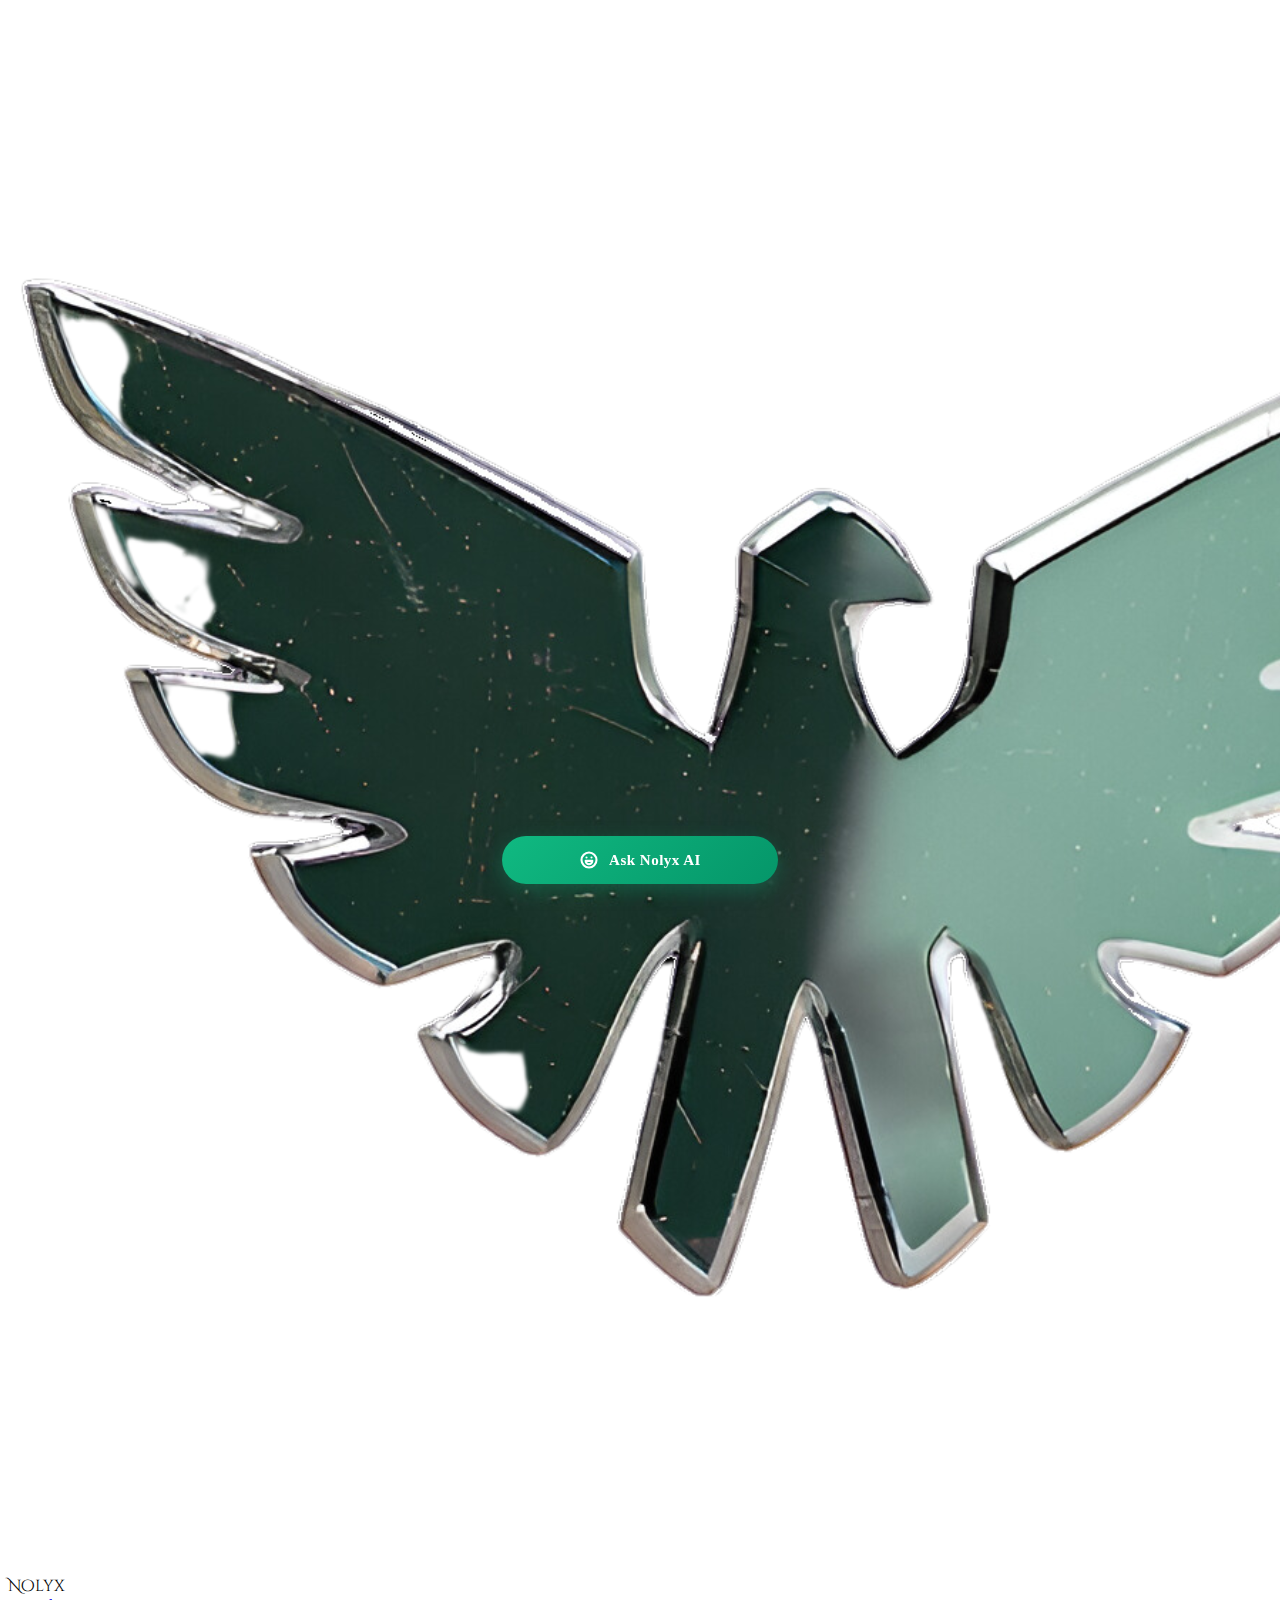
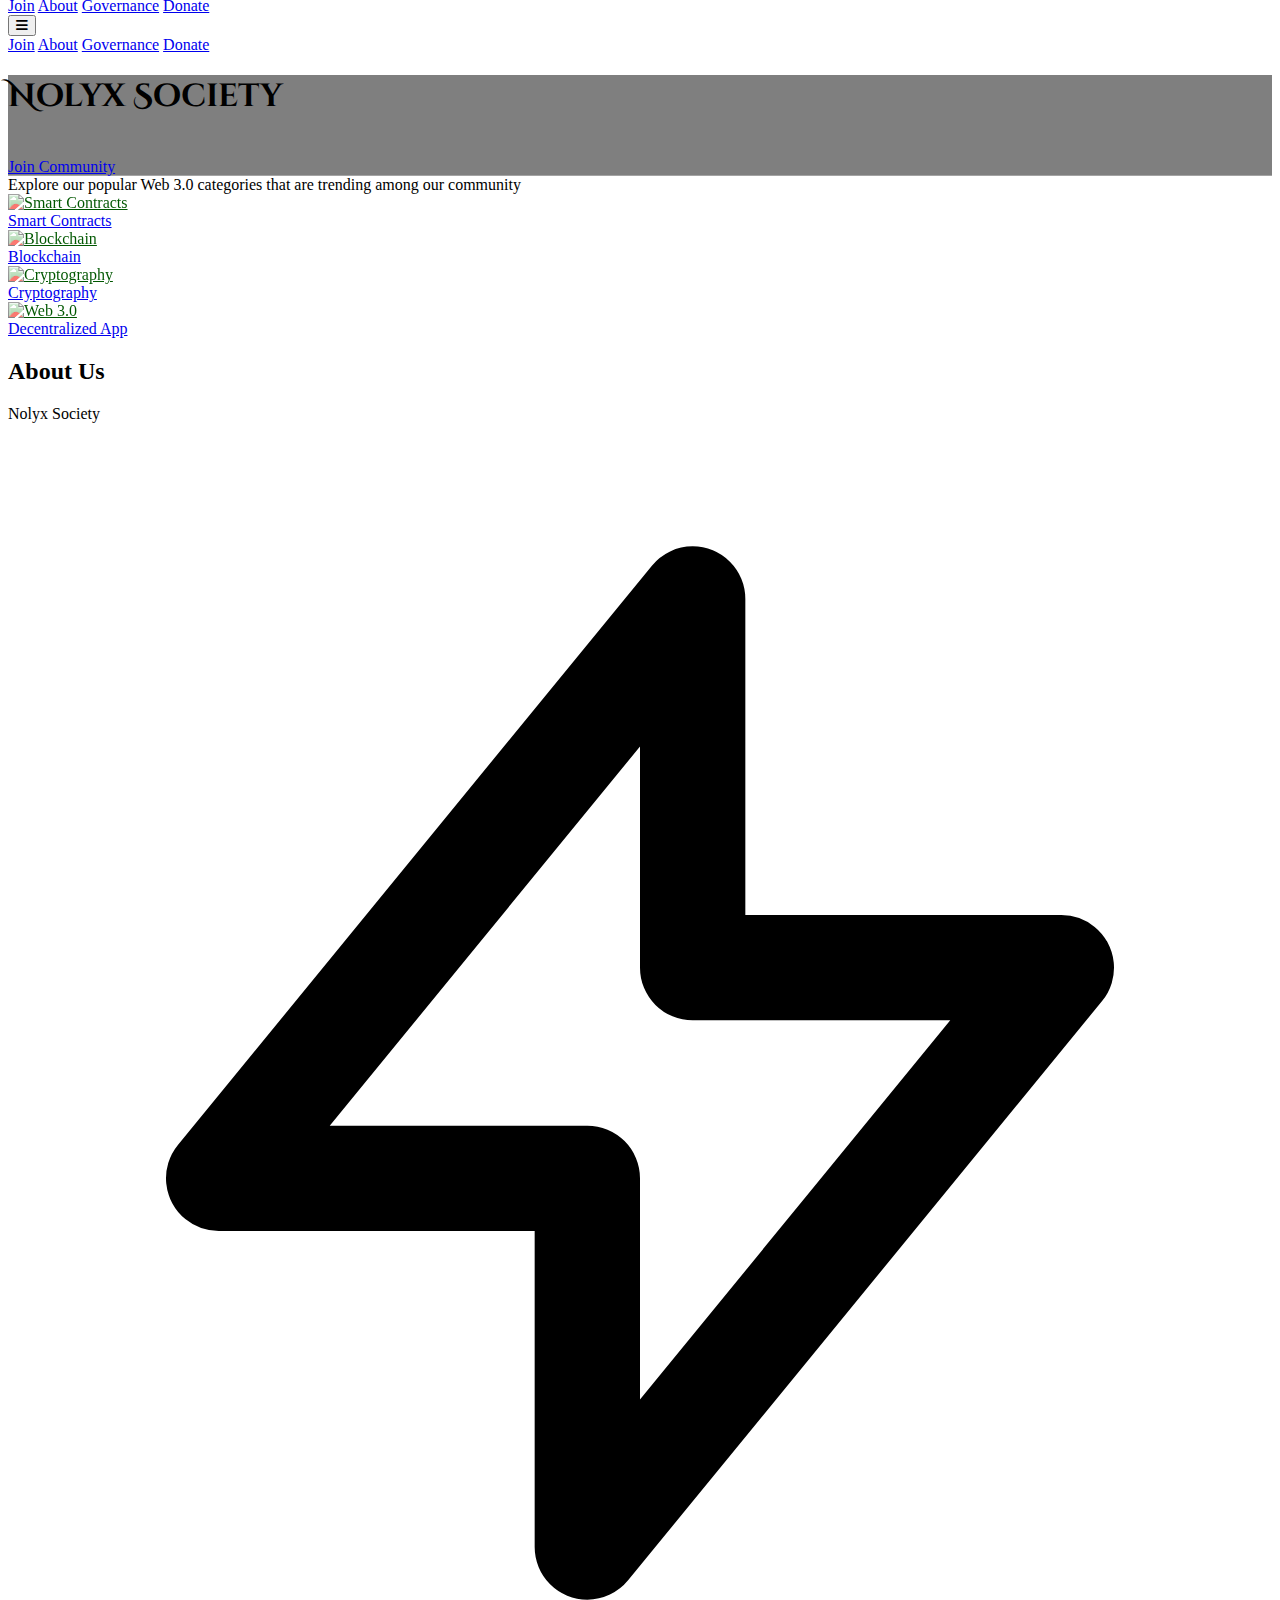
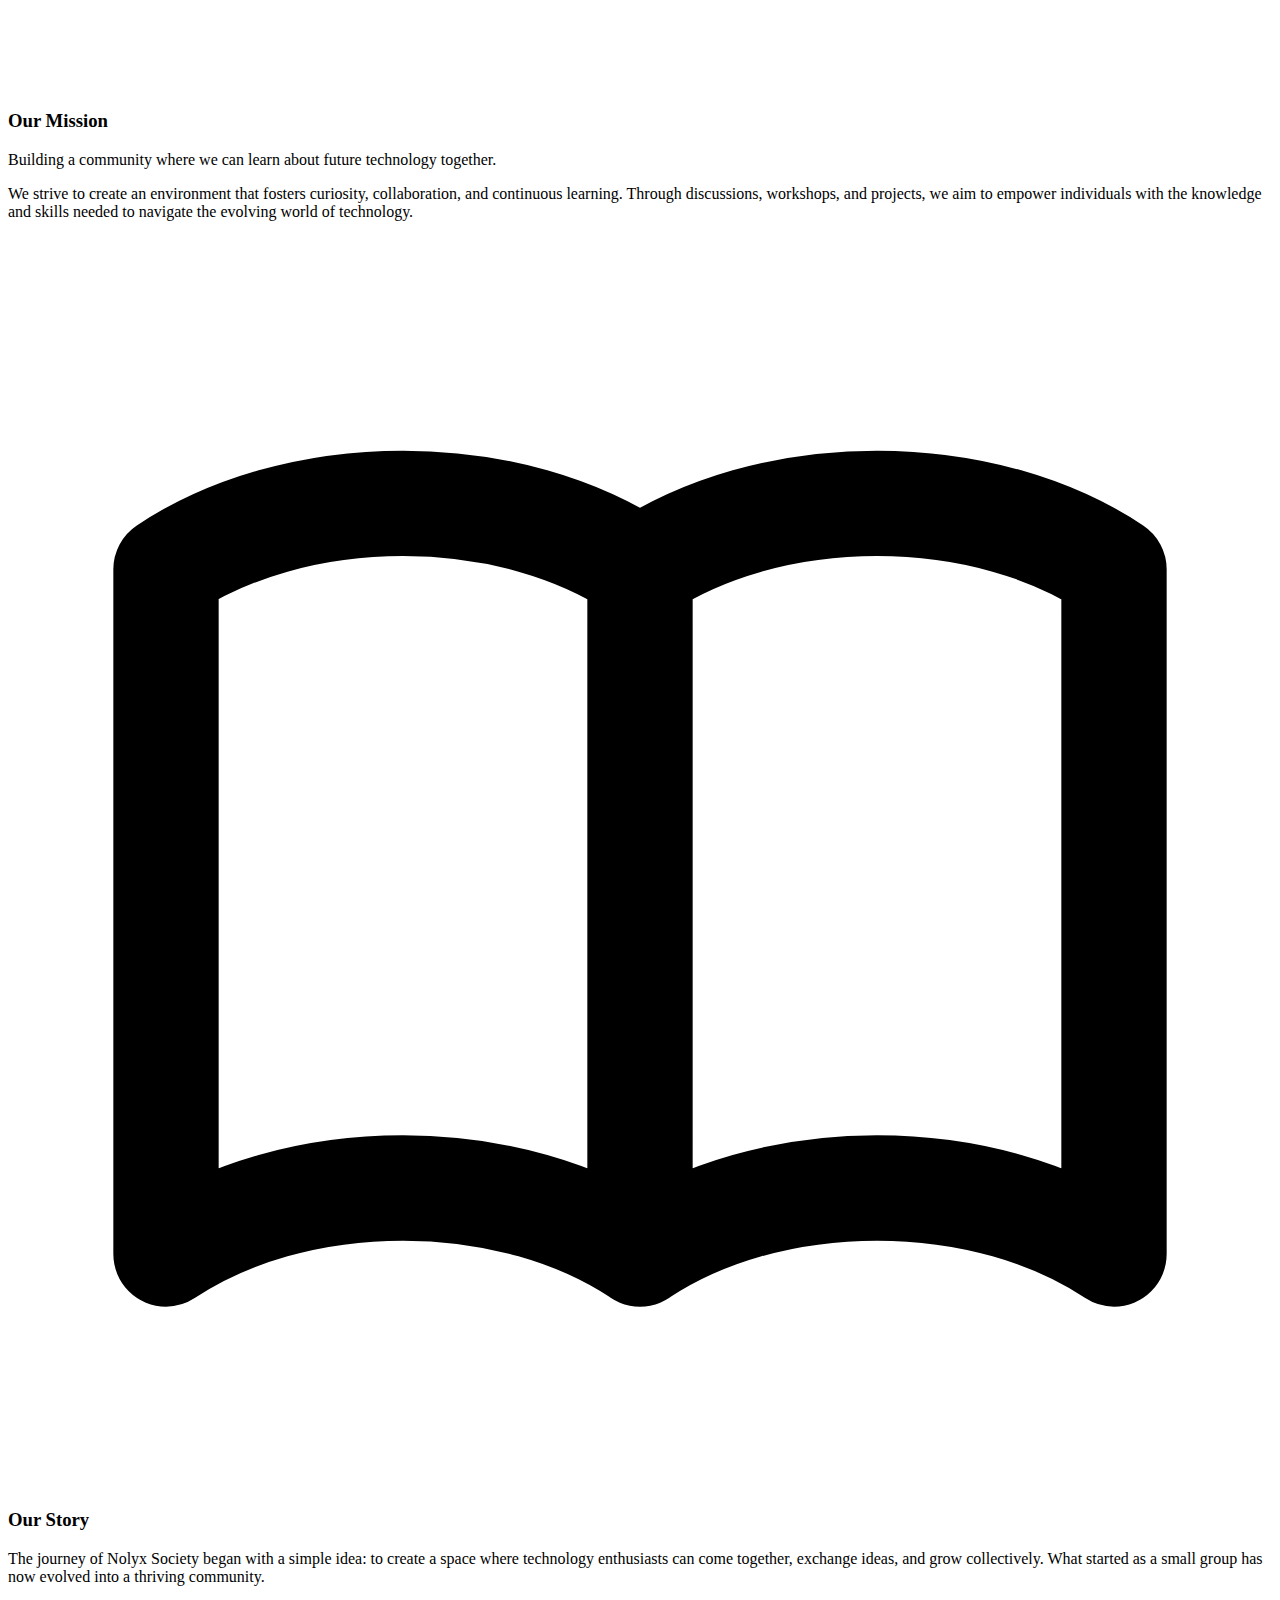
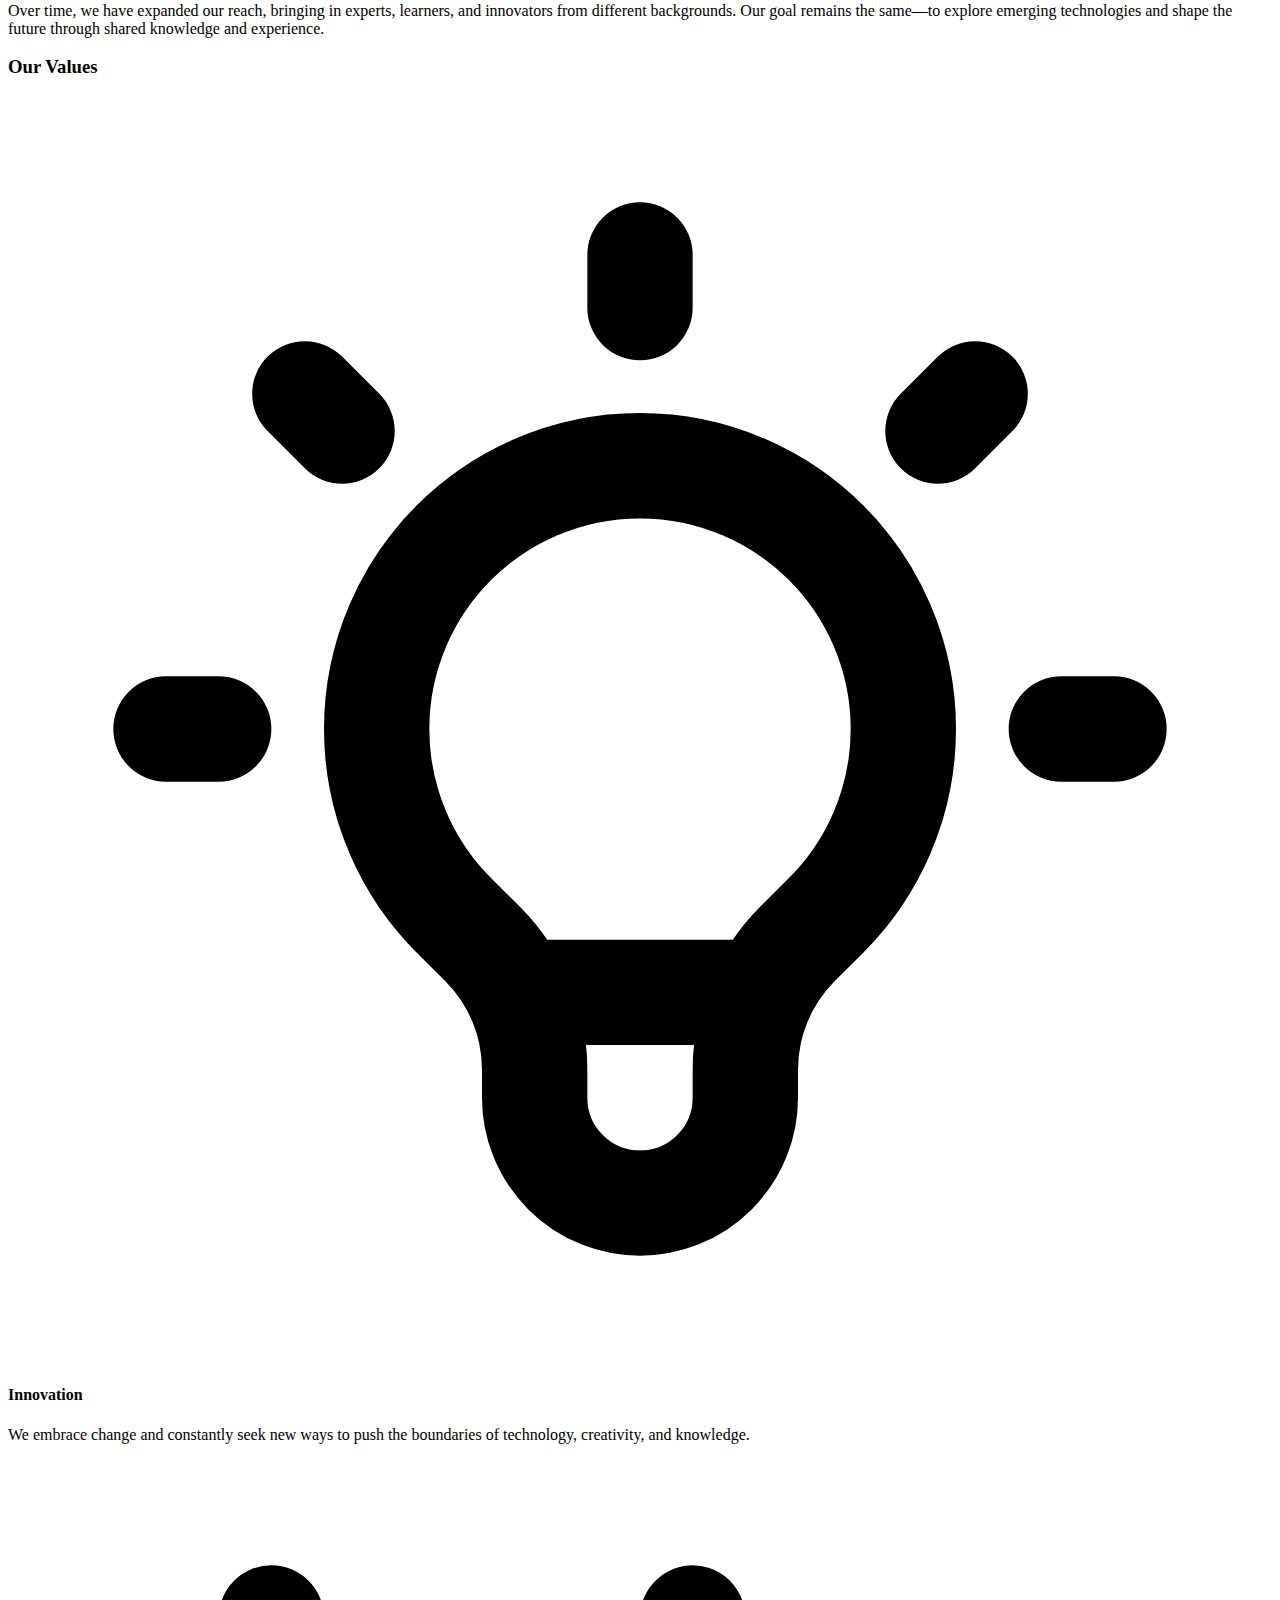
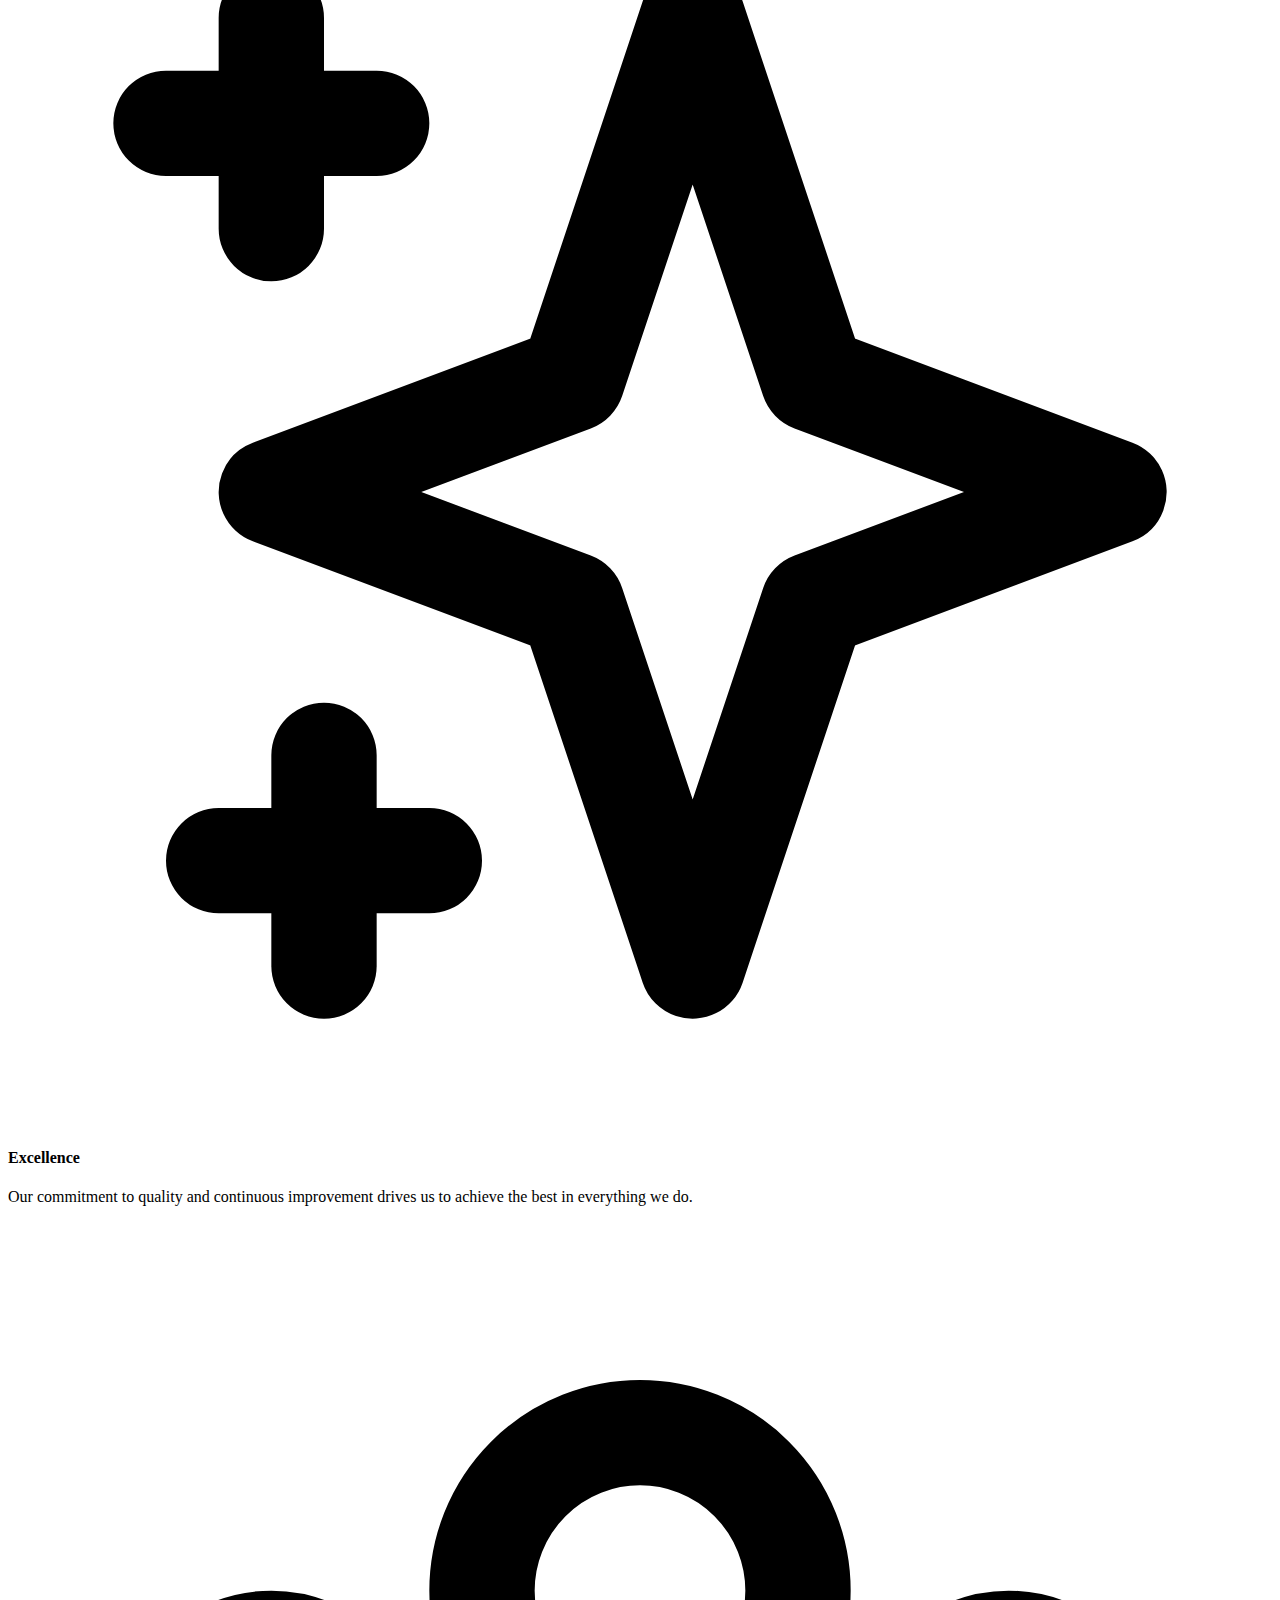
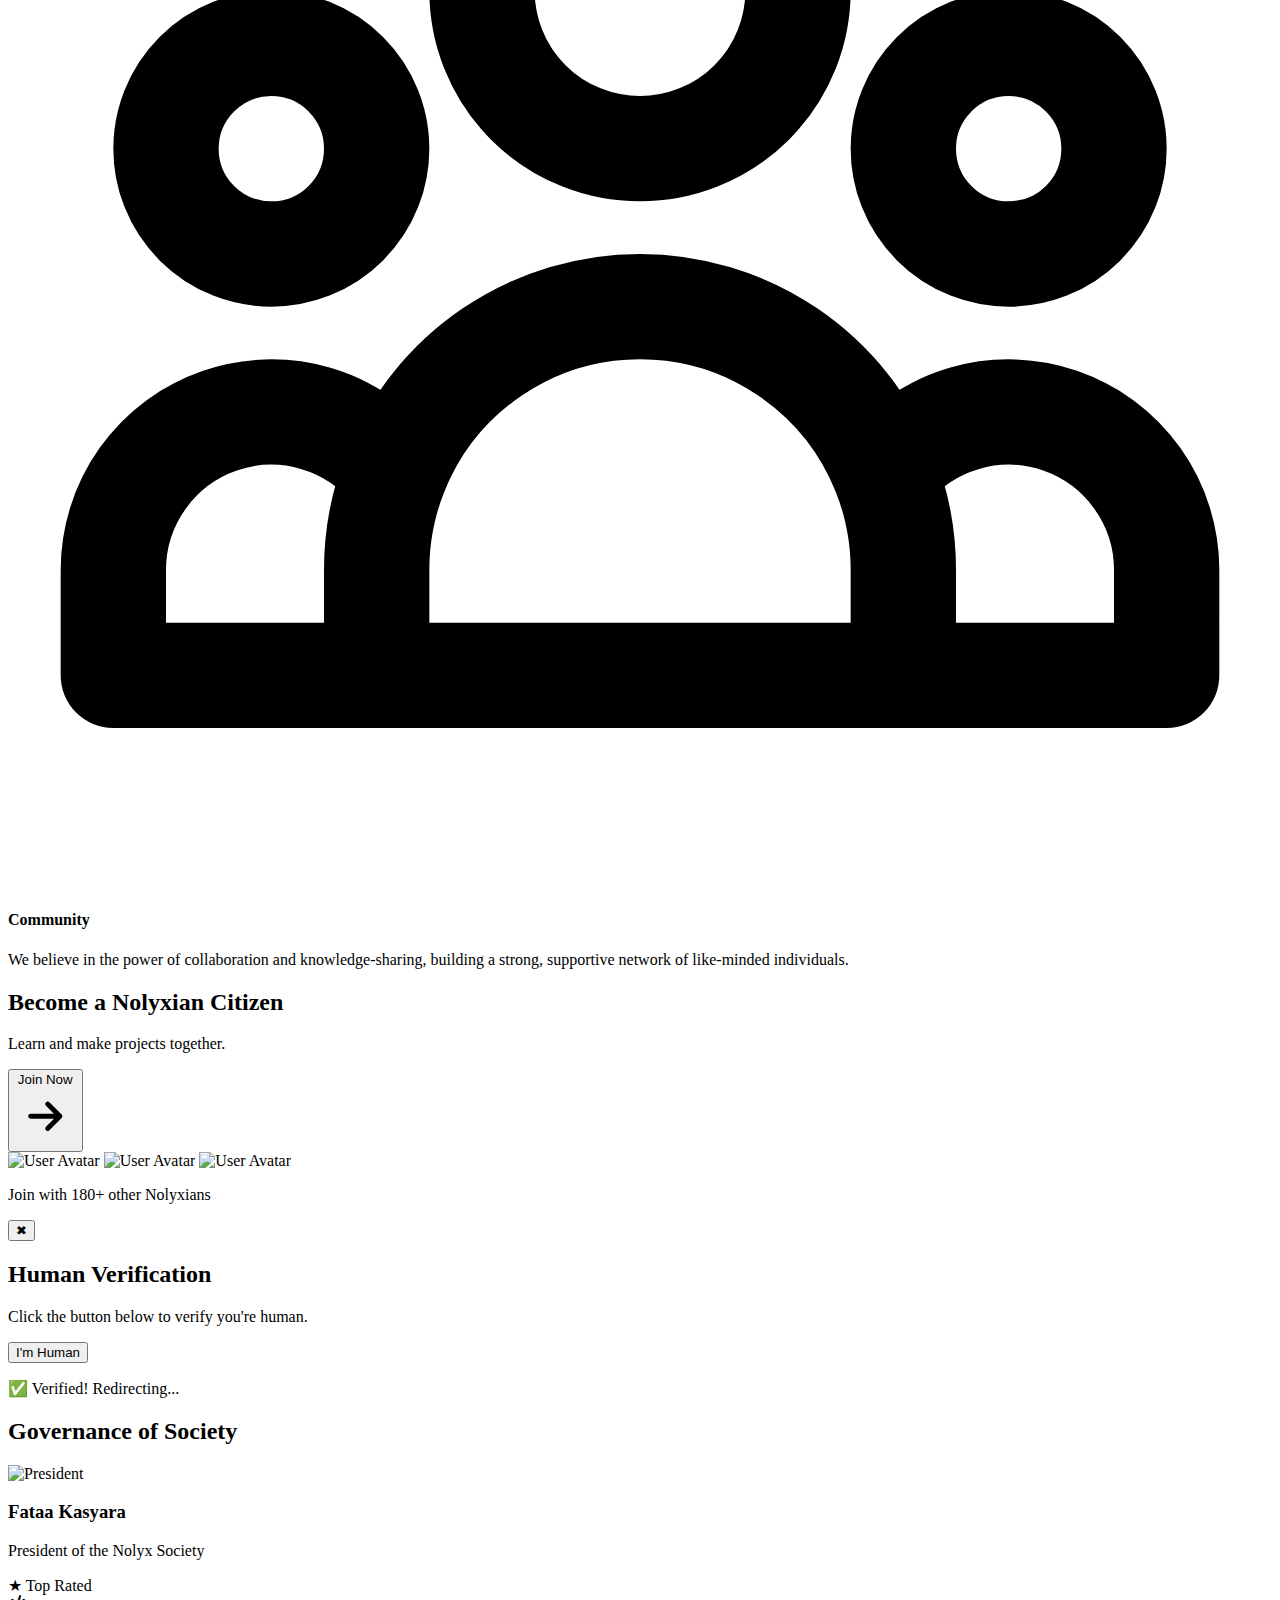
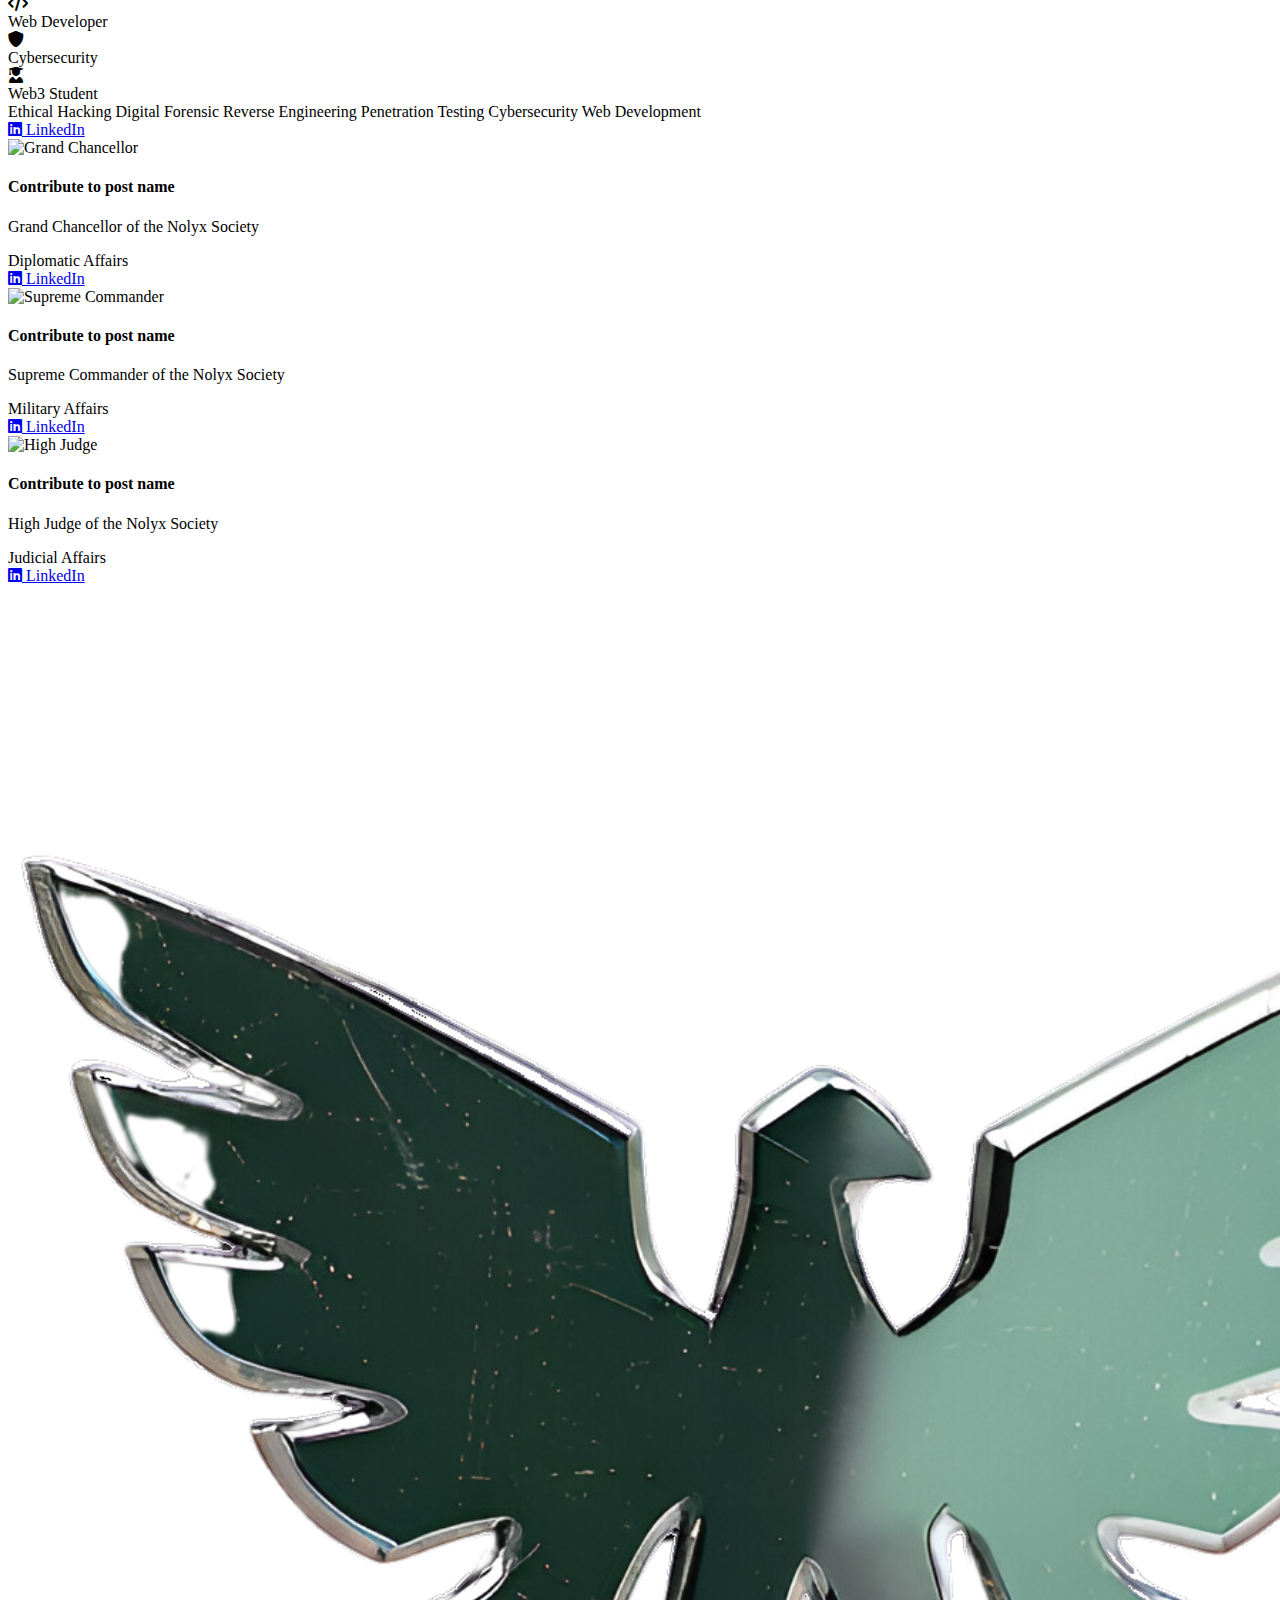
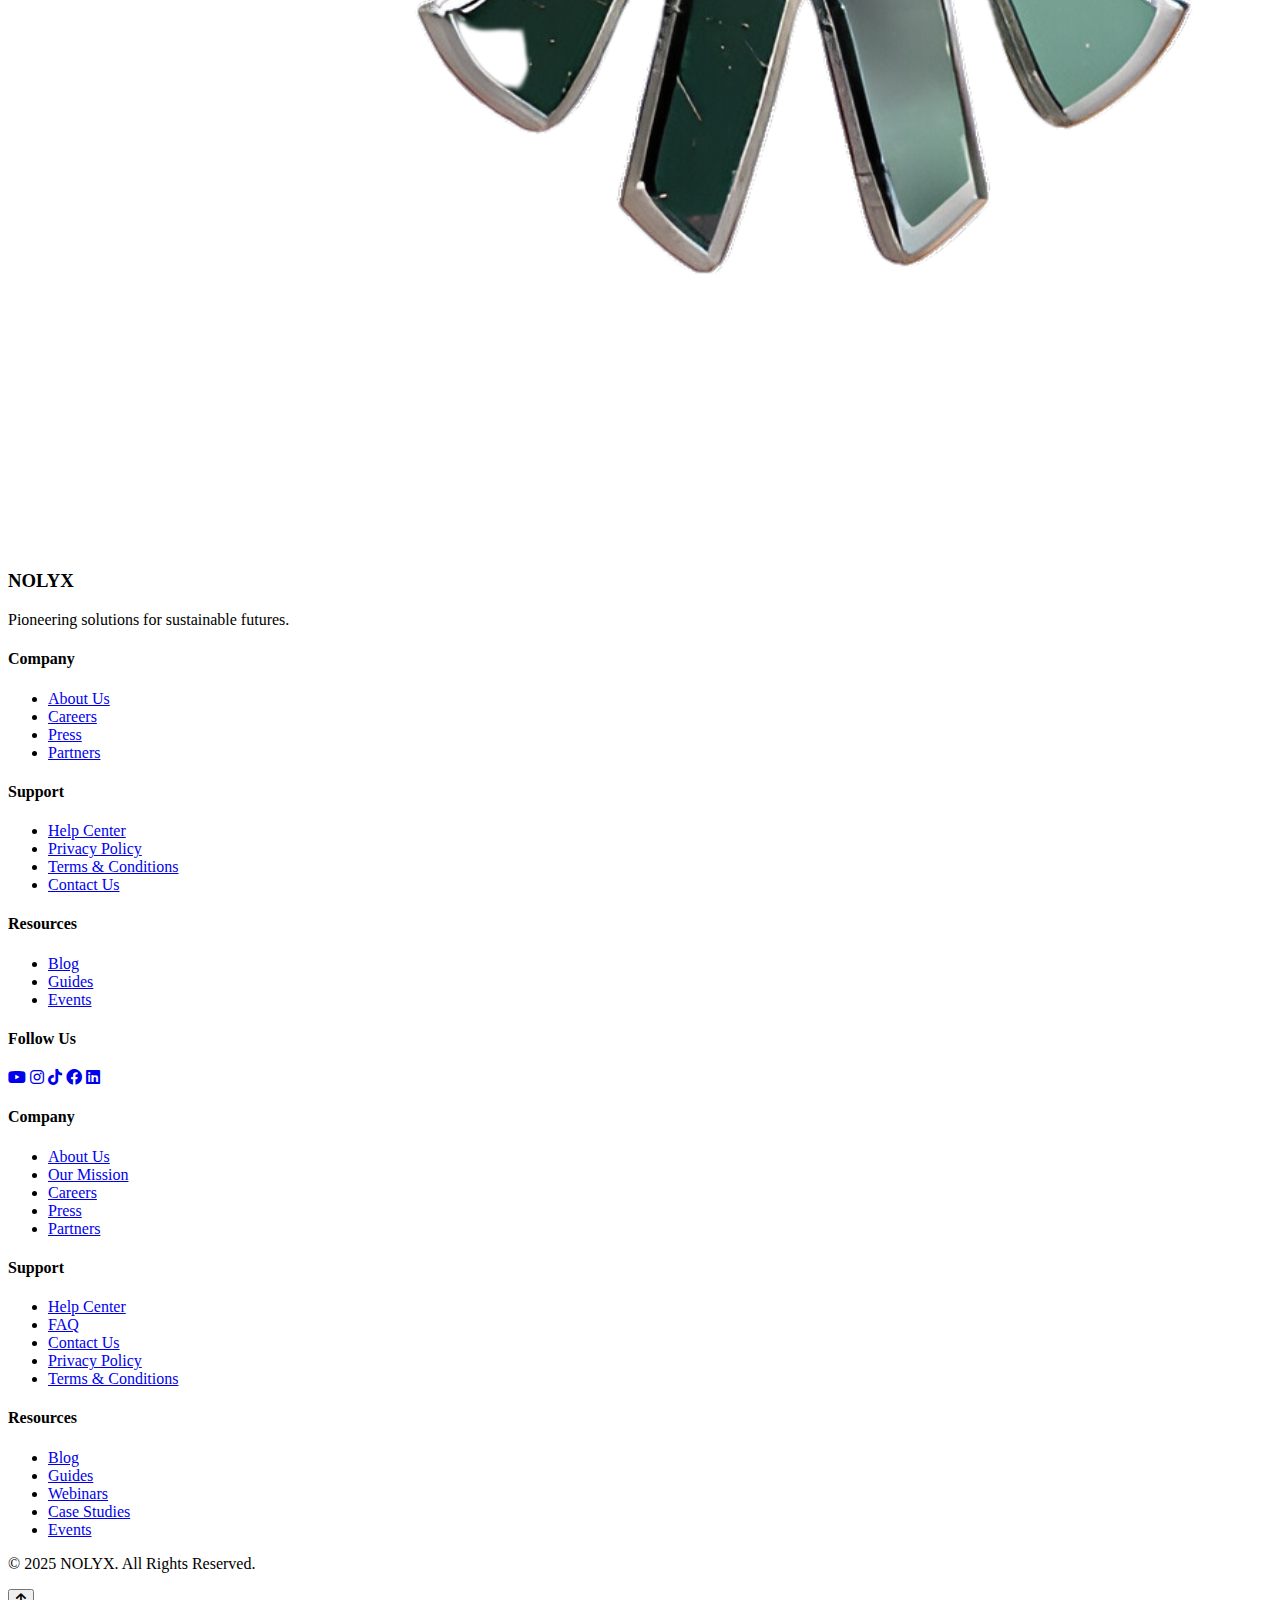
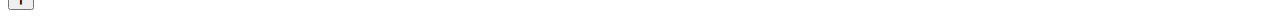
==== commit eabb687e: "Add files via upload" ====
--- a/public/index.html
+++ b/public/index.html
@@ -39,6 +39,9 @@
                     <a href="#join" class="font-medium text-gray-700 hover:text-green-700 transition-colors">Join</a>
                     <a href="#about" class="font-medium text-gray-700 hover:text-green-700 transition-colors">About</a>
                     <a href="#governance" class="font-medium text-gray-700 hover:text-green-700 transition-colors">Governance</a>
+                    <a href="https://www.paypal.com/paypalme/nolyxxx" target="_blank" class="px-3 md:px-6 py-1.5 md:py-3 bg-yellow-500 hover:bg-yellow-600 text-white rounded-md md:rounded-lg transition-colors duration-300 flex items-center justify-center">
+                        <span class="text-xs md:text-base">Donate</span>
+                    </a>
                     
                     <div class="relative">
                         <a href="" class="text-gray-700 hover:text-green-700">
@@ -63,6 +66,9 @@
                 <a href="#join" class="block py-2 text-gray-700 hover:text-green-700">Join</a>
                 <a href="#about" class="block py-2 text-gray-700 hover:text-green-700">About</a>
                 <a href="#governance" class="block py-2 text-gray-700 hover:text-green-700">Governance</a>
+                <a href="https://www.paypal.com/paypalme/nolyxxx" target="_blank" class="px-3 md:px-6 py-1.5 md:py-3 bg-yellow-500 hover:bg-yellow-600 text-white rounded-md md:rounded-lg transition-colors duration-300 flex items-center justify-center">
+                    <span class="text-xs md:text-base">Donate</span>
+                </a>
                 <div class="py-2">
                     <a href="" class="flex items-center text-gray-700">
                     
@@ -263,6 +269,7 @@
                 </div>
             </div>
         </div>
+        
     </section>
     
 
@@ -293,6 +300,7 @@
                 </div>
             </div>
         </div>
+        
     </section>
     
 
@@ -386,10 +394,7 @@
                                     <i class="fab fa-linkedin mr-1"></i> 
                                     <span class="text-xs md:text-base">LinkedIn</span>
                                 </a>
-                                <a href="https://www.paypal.com/paypalme/nolyxxx" target="_blank" class="px-3 md:px-6 py-1.5 md:py-3 bg-yellow-500 hover:bg-yellow-600 text-white rounded-md md:rounded-lg transition-colors duration-300 flex items-center justify-center">
-                                    <i class="fas fa-money-bill-wave mr-1 text-xs md:text-base"></i>
-                                    <span class="text-xs md:text-base">Donate</span>
-                                </a>
+
                             </div>
                         </div>
                     </div>
--- a/public/style.css
+++ b/public/style.css
@@ -64,19 +64,7 @@
     animation: pulse 2s infinite;
   }
   
-  @keyframes pulse {
-    0% {
-      transform: scale(0.95);
-      opacity: 0;
-    }
-    50% {
-      opacity: 0.2;
-    }
-    100% {
-      transform: scale(1.2);
-      opacity: 0;
-    }
-  }
+
   
   .ai-button:hover {
     background: linear-gradient(135deg, #059669, #047857);
@@ -97,4 +85,7 @@
   
   .ai-button:hover .icon {
     transform: scale(1.1);
-  }+  }
+
+
+
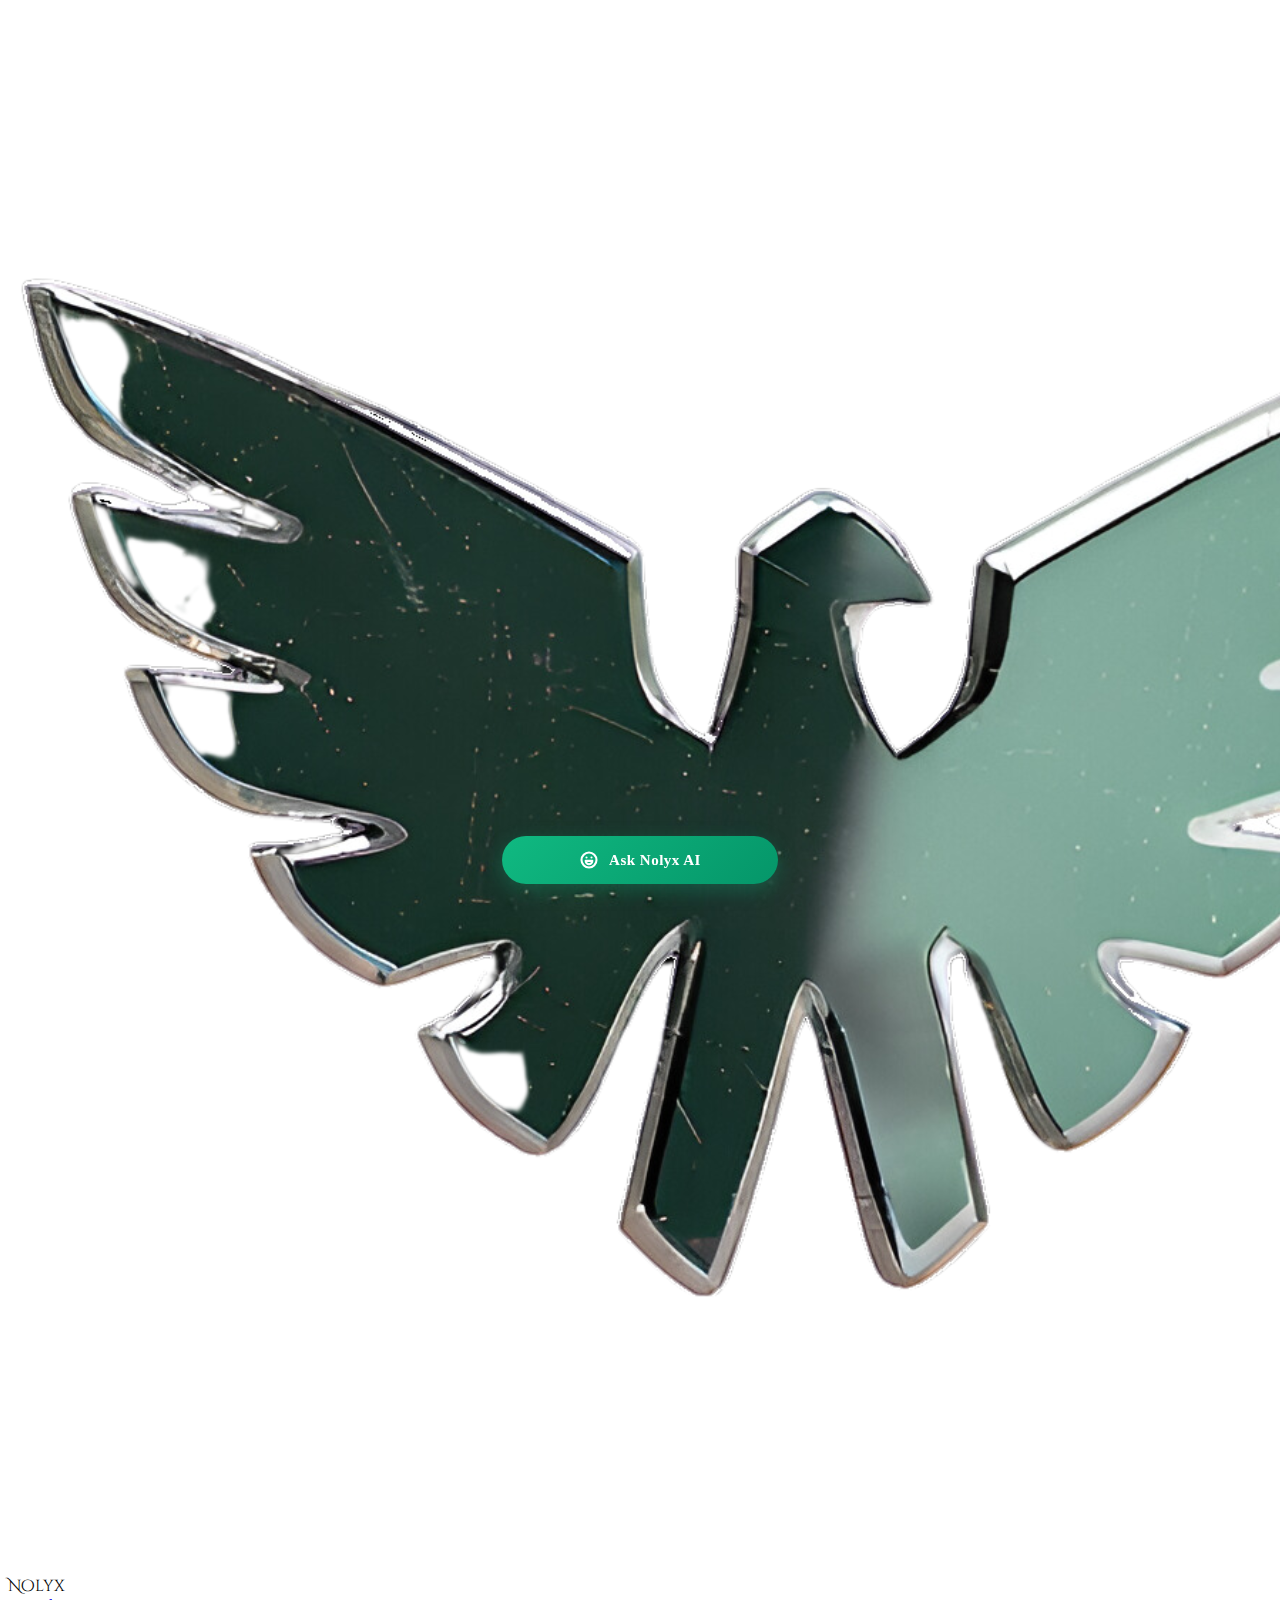
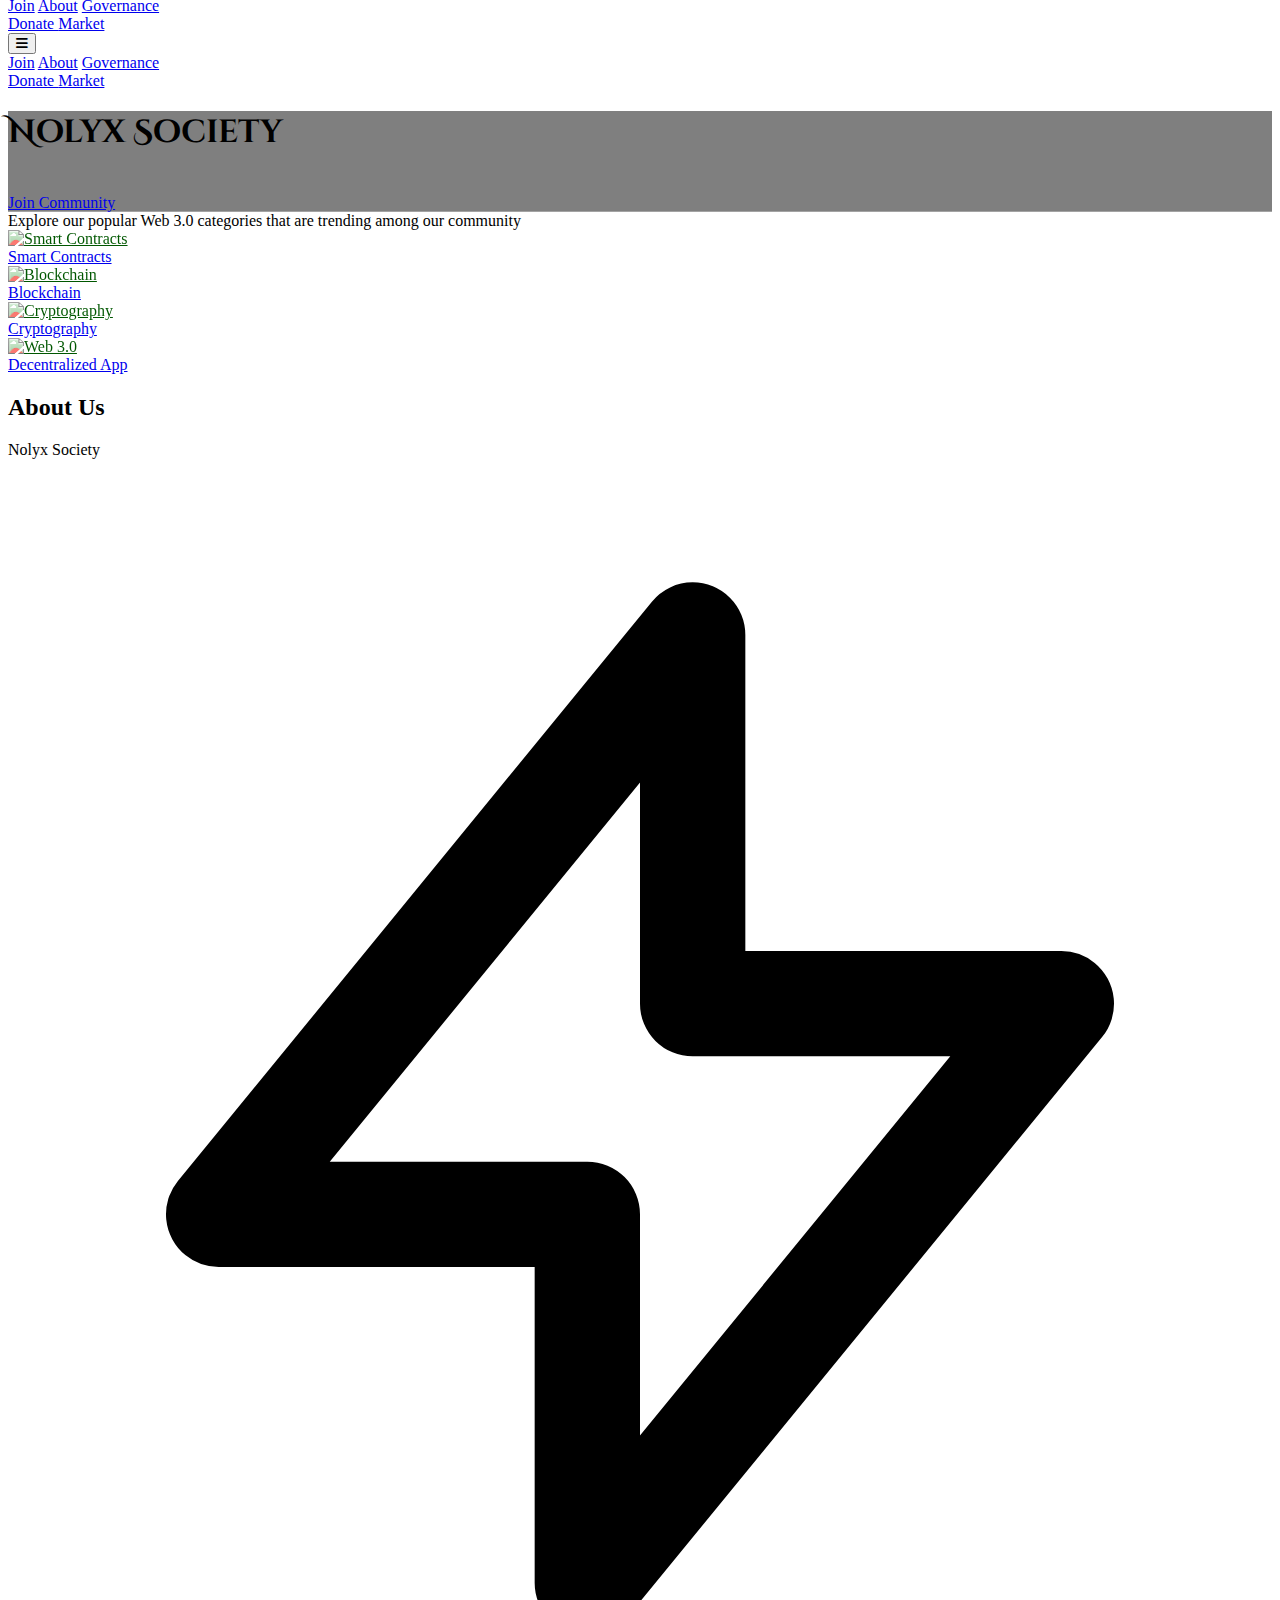
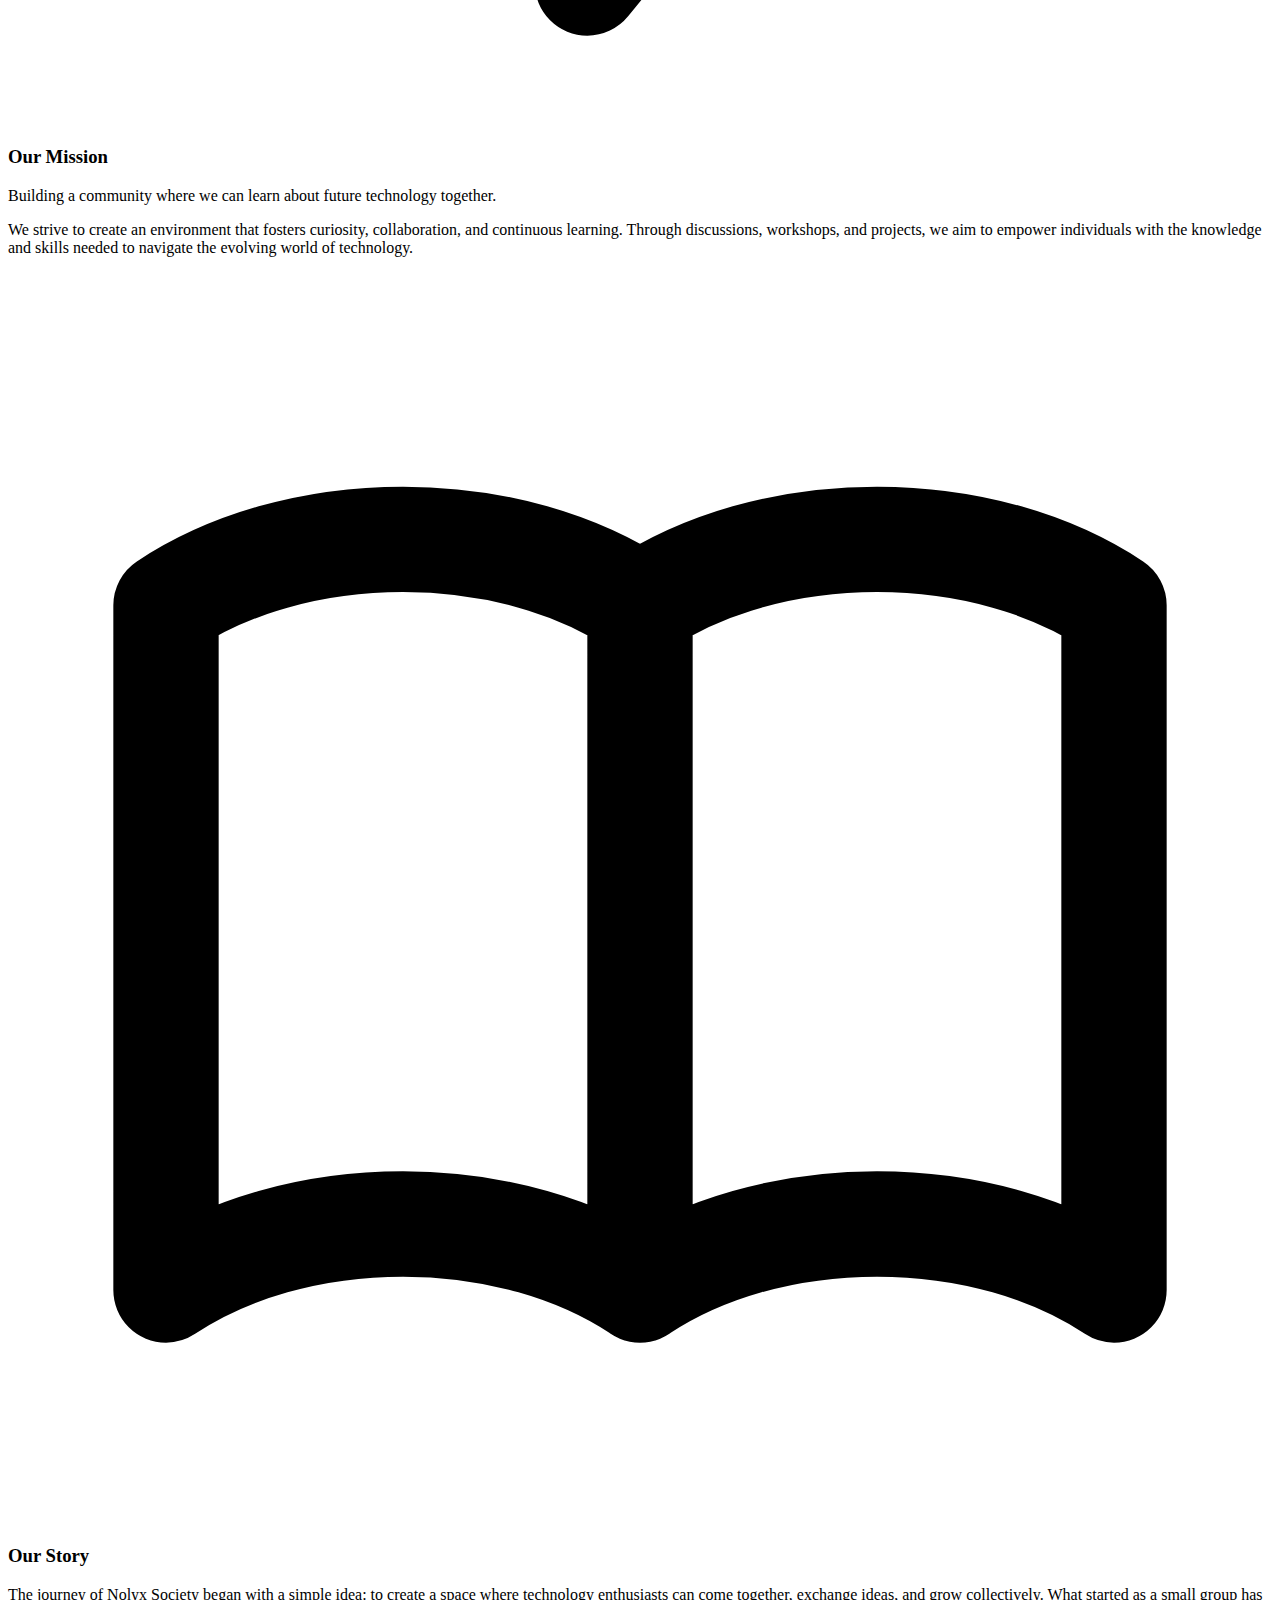
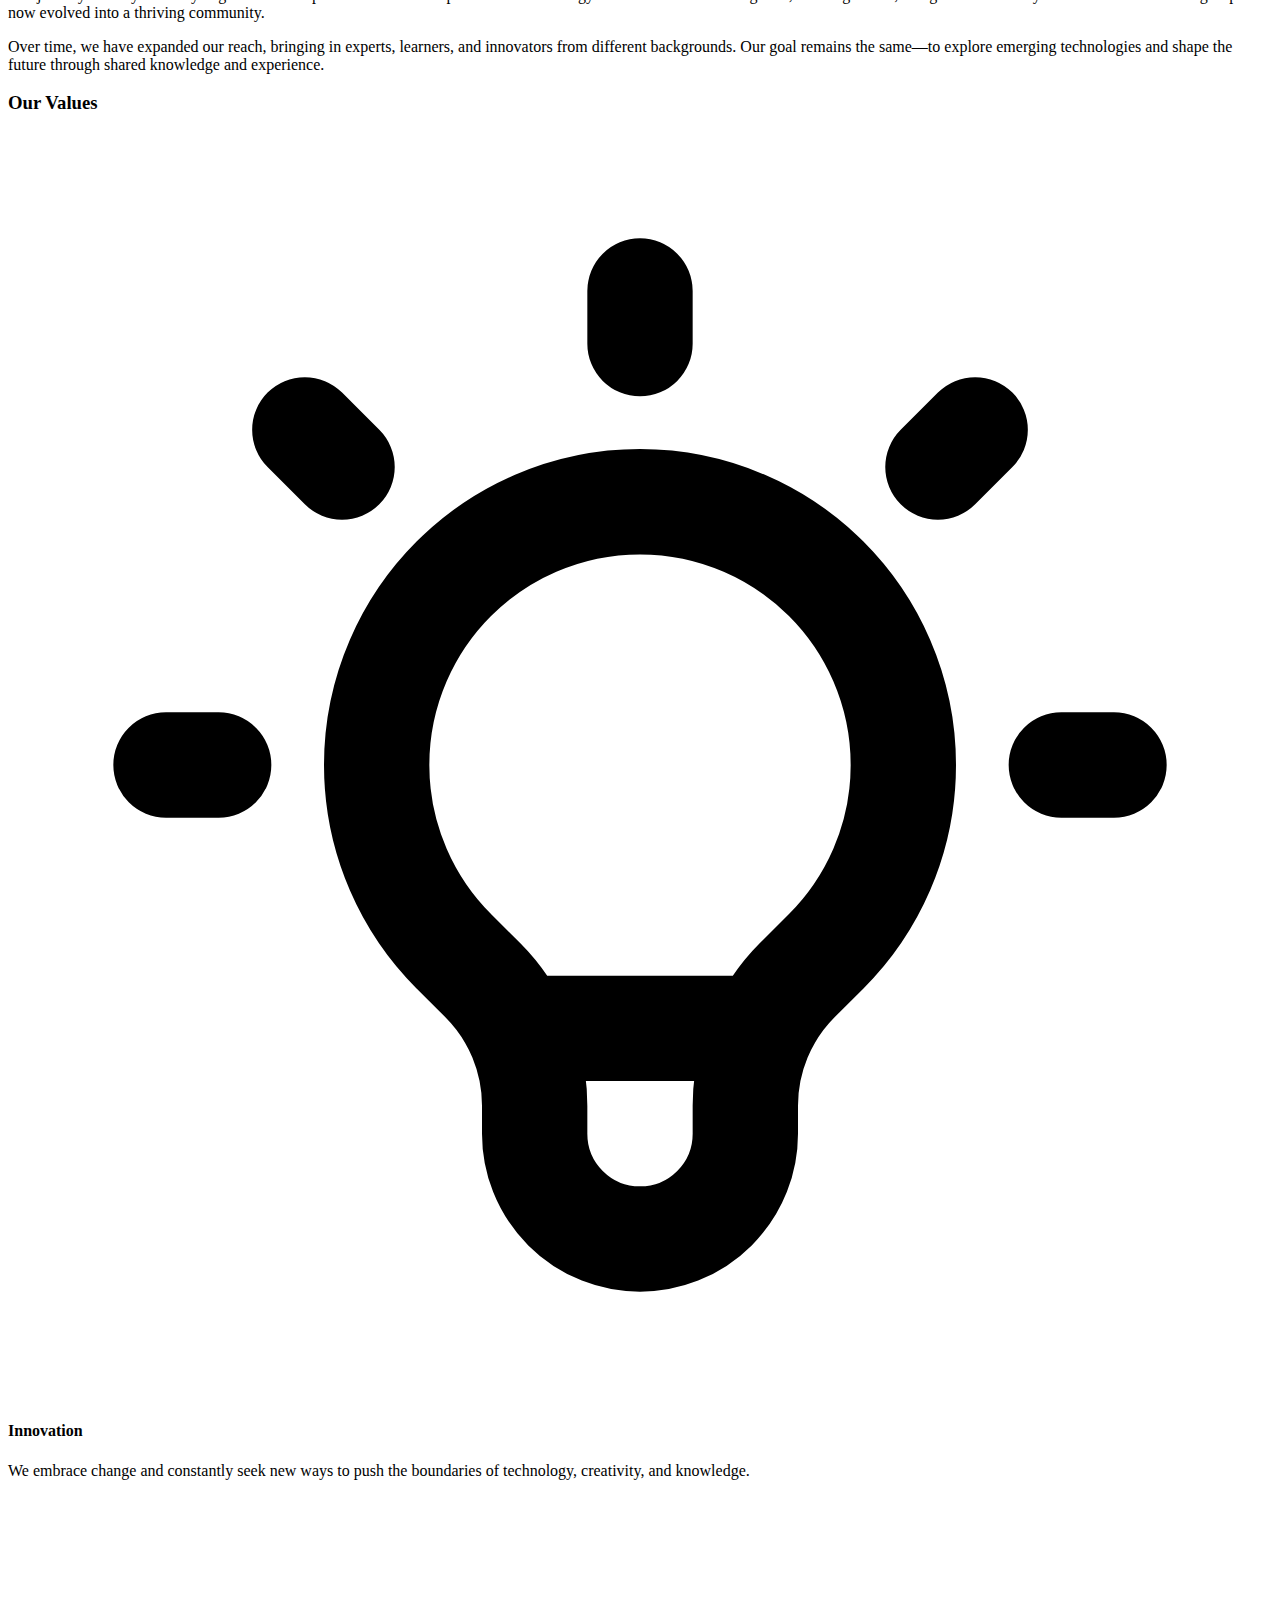
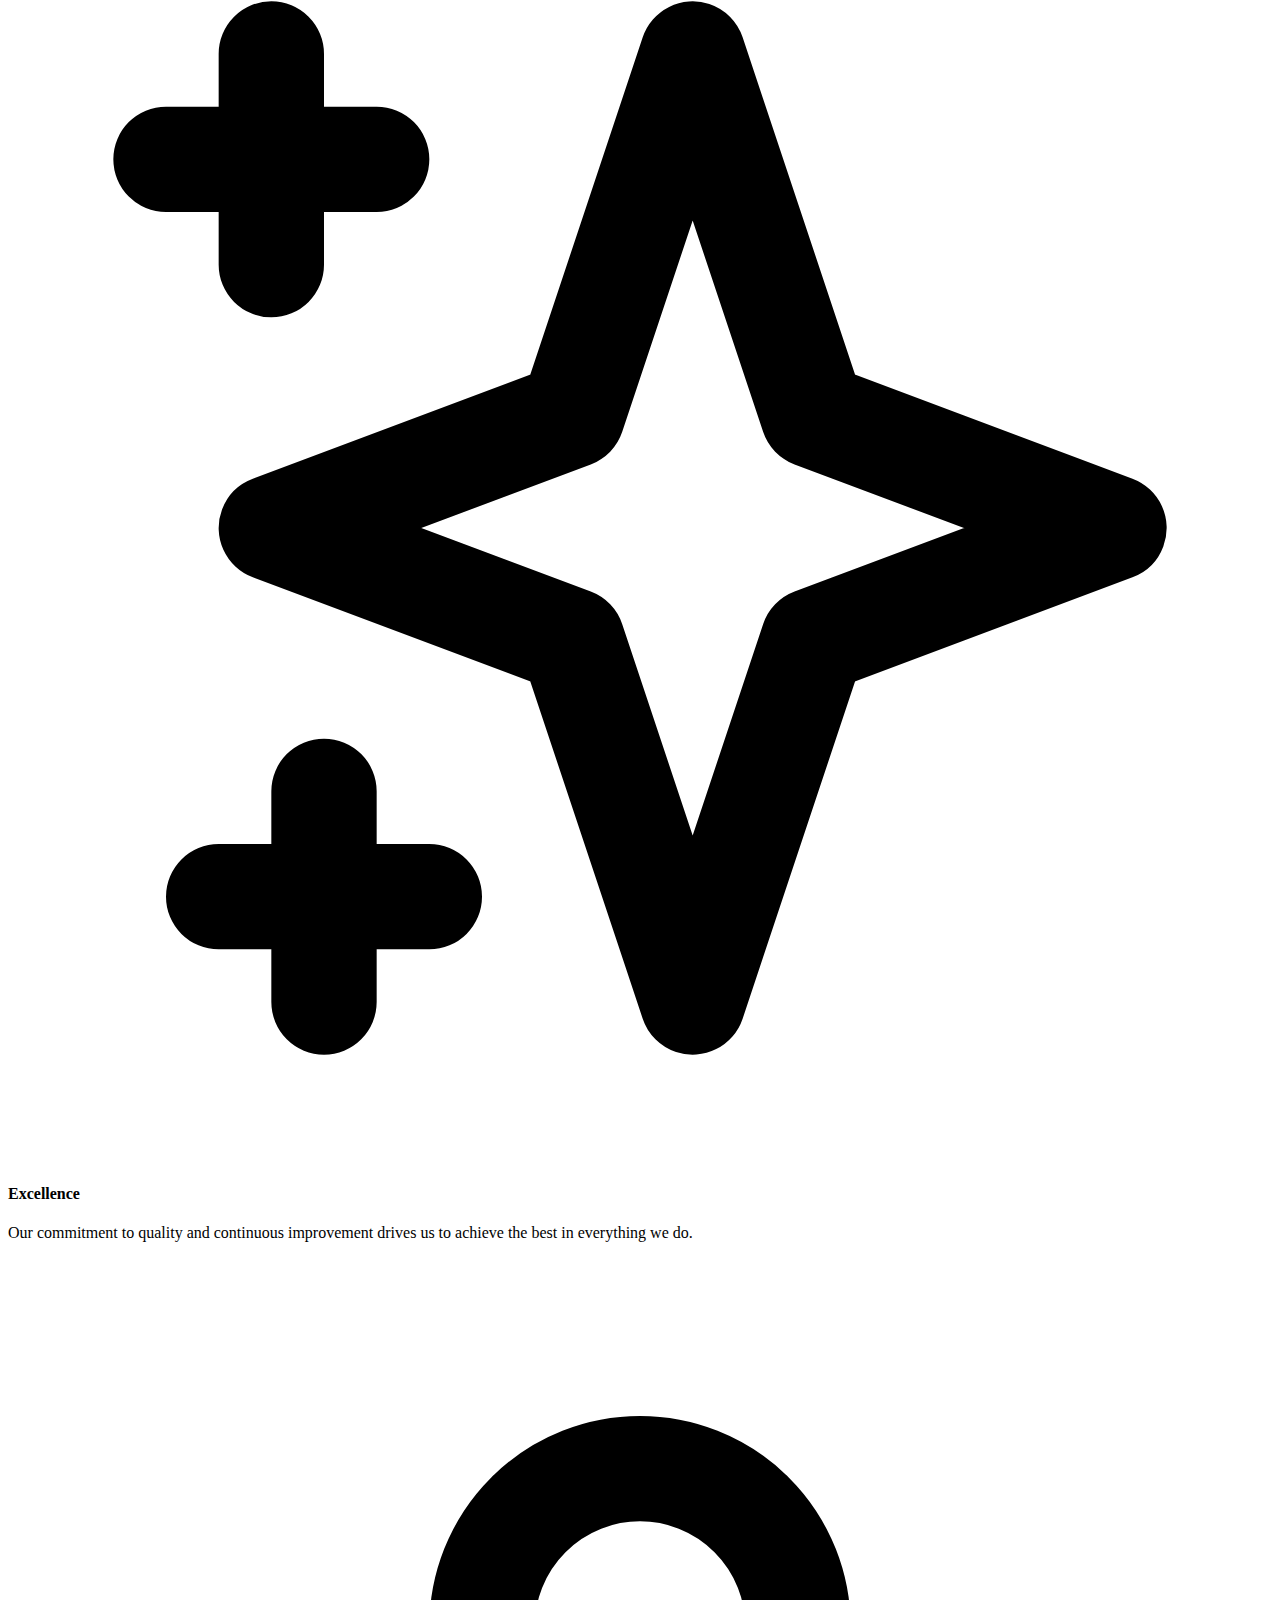
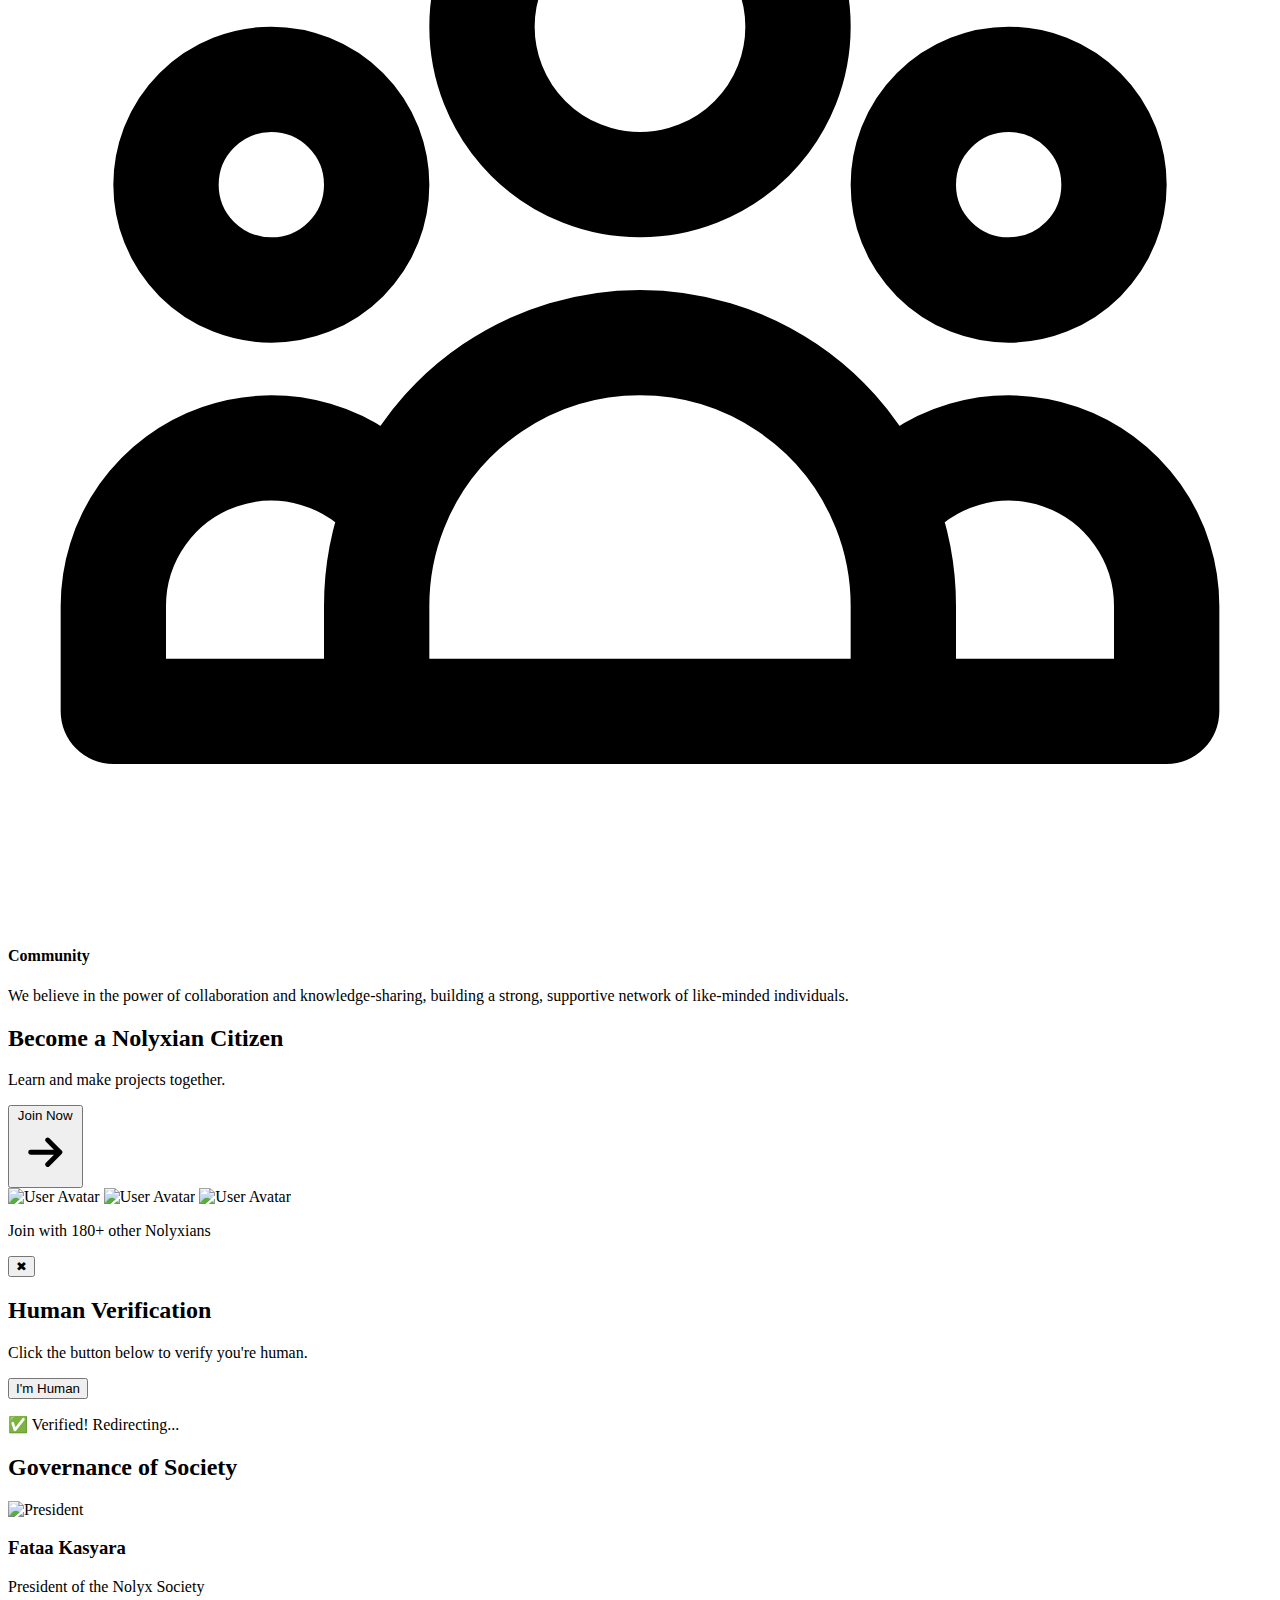
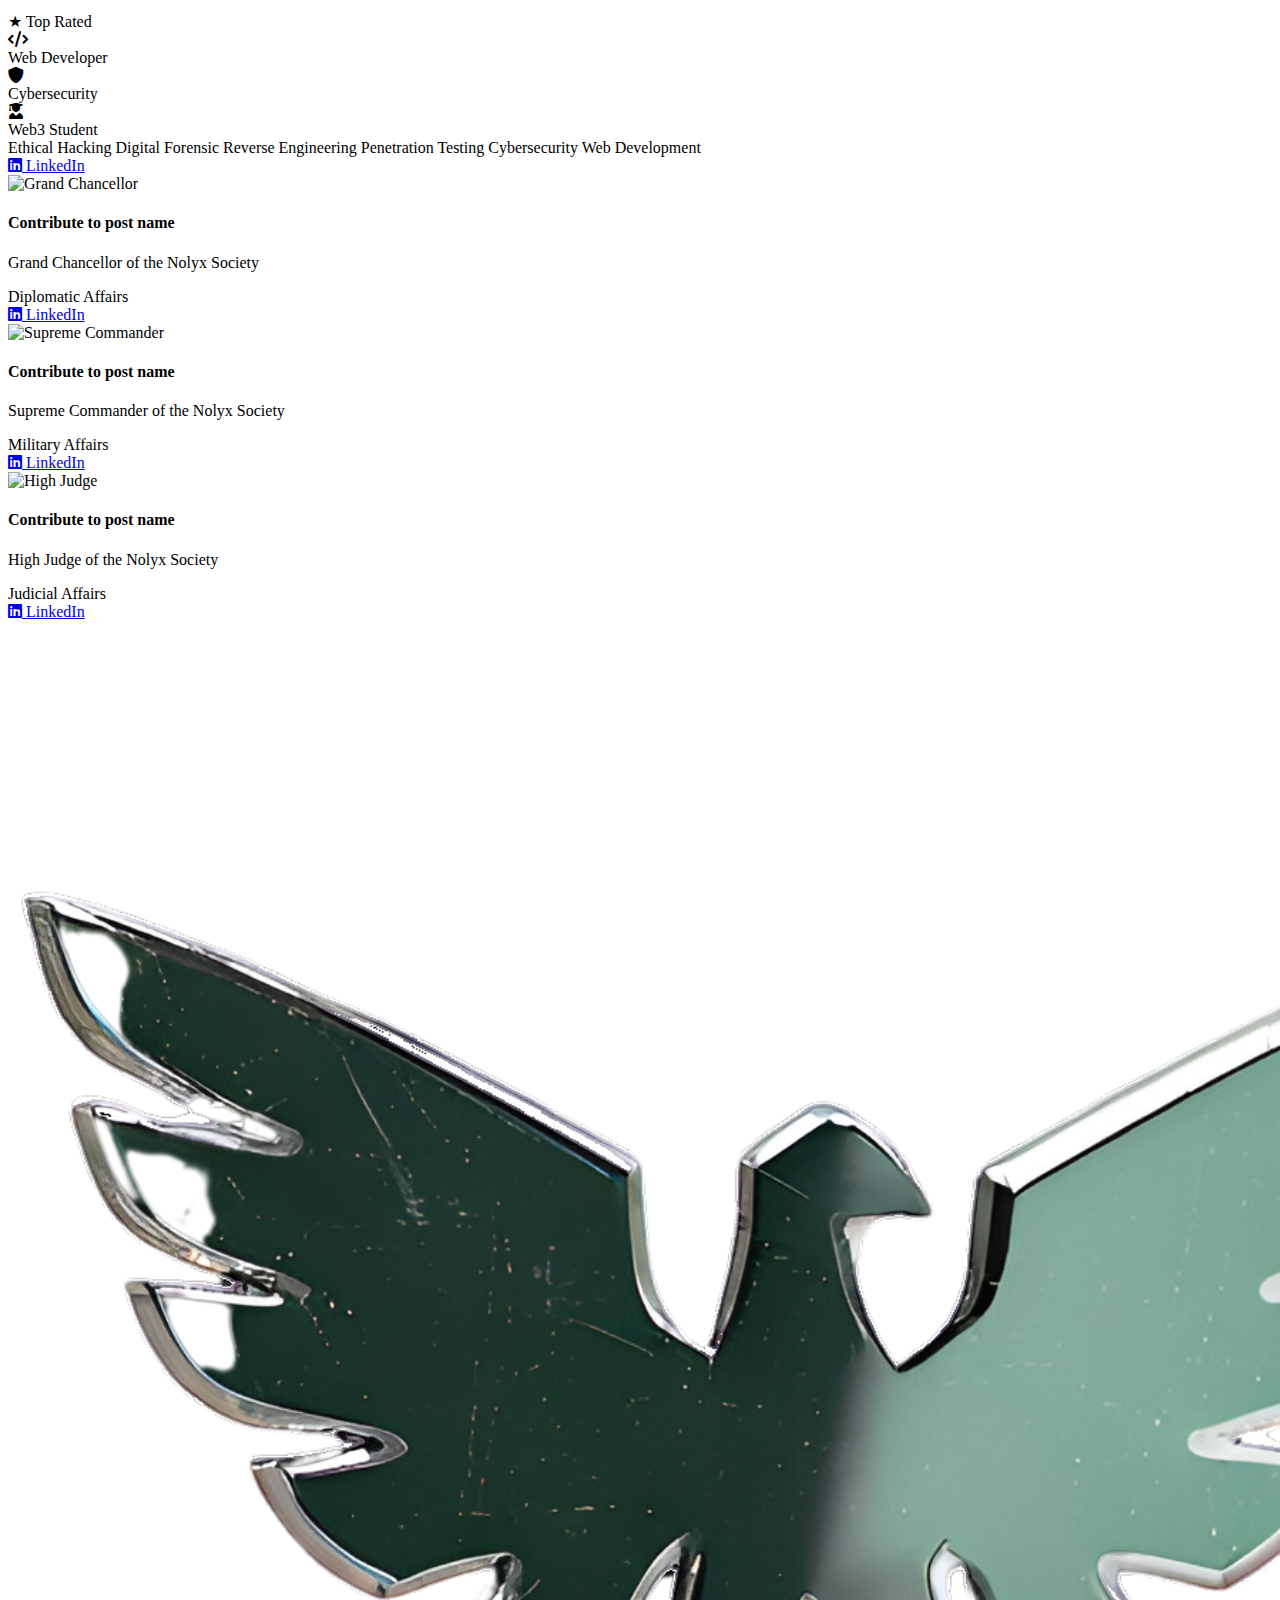
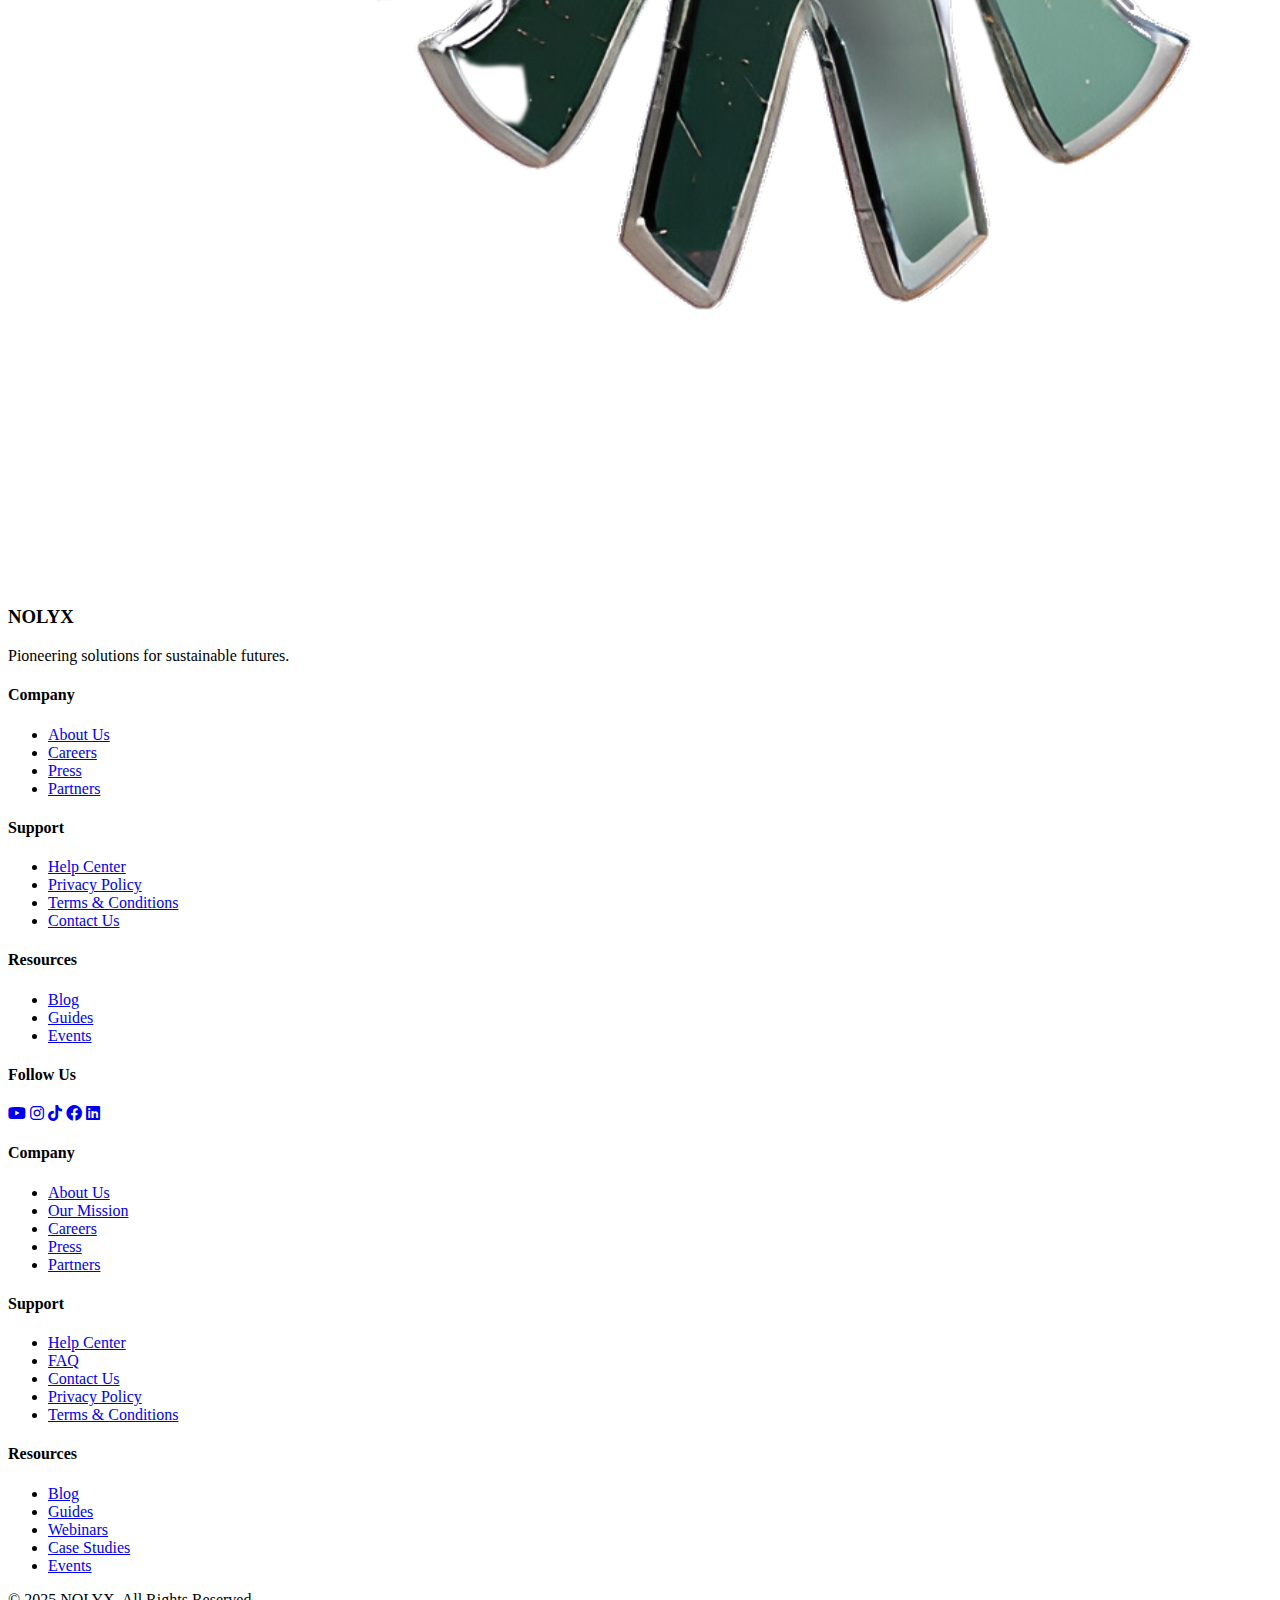
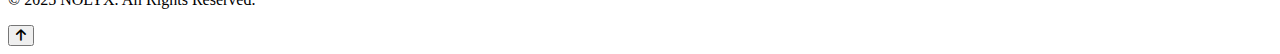
==== commit 7ca0cc7a: "Add files via upload" ====
--- a/public/index.html
+++ b/public/index.html
@@ -25,58 +25,67 @@
             background-position: 0% 0%;
         }
     }">
-    <nav class="fixed top-0 w-full bg-white shadow-lg z-30 mt-0  mb-16">
-        <div class="max-w-7xl mx-auto px-4">
-            <div class="flex justify-between h-16">
+<nav class="fixed top-0 w-full bg-white shadow-lg z-30 mt-0 mb-16">
+    <div class="max-w-7xl mx-auto px-4">
+        <div class="flex justify-between h-16">
+            <div class="flex items-center space-x-4">
+                <img src="gambar/nolyxhd.png" alt="Nolyx" class="h-10 w-10">
+                <span id="cinzel" class="text-2xl font-bold text-green-700">Nolyx</span>
+            </div>
+
+            <!-- Desktop Menu -->
+            <div class="hidden md:flex items-center space-x-6">
+                <a href="#join" class="font-medium text-gray-700 hover:text-green-700 transition-colors">Join</a>
+                <a href="#about" class="font-medium text-gray-700 hover:text-green-700 transition-colors">About</a>
+                <a href="#governance" class="font-medium text-gray-700 hover:text-green-700 transition-colors">Governance</a>
+                
+                <!-- Action Buttons - Desktop -->
                 <div class="flex items-center space-x-4">
-                    <img src="gambar/nolyxhd.png" alt="Nolyx" class="h-10 w-10">
-                    <span id="cinzel" class="text-2xl font-bold text-green-700">Nolyx</span>
-                </div>
-
-                <!-- Desktop Menu -->
-                <div class="hidden md:flex items-center space-x-8">
-
-                    <a href="#join" class="font-medium text-gray-700 hover:text-green-700 transition-colors">Join</a>
-                    <a href="#about" class="font-medium text-gray-700 hover:text-green-700 transition-colors">About</a>
-                    <a href="#governance" class="font-medium text-gray-700 hover:text-green-700 transition-colors">Governance</a>
-                    <a href="https://www.paypal.com/paypalme/nolyxxx" target="_blank" class="px-3 md:px-6 py-1.5 md:py-3 bg-yellow-500 hover:bg-yellow-600 text-white rounded-md md:rounded-lg transition-colors duration-300 flex items-center justify-center">
-                        <span class="text-xs md:text-base">Donate</span>
+                    <a href="https://www.paypal.com/paypalme/nolyxxx" target="_blank" 
+                       class="px-4 py-2 bg-yellow-500 hover:bg-yellow-600 text-white font-medium rounded-lg 
+                              transition-colors duration-300 flex items-center justify-center">
+                        Donate
                     </a>
-                    
-                    <div class="relative">
-                        <a href="" class="text-gray-700 hover:text-green-700">
-                        
-                        </a>
-                    </div>
-                </div>
-
-                <!-- Mobile Menu Button -->
-                <div class="md:hidden flex items-center">
-                    <button class="mobile-menu-button text-gray-700 p-2" >
-                        <i class="fas fa-bars text-xl"></i>
-                    </button>
-                </div>
-            </div>
-        </div>
-
-        <!-- Enhanced Mobile Menu -->
-        <div class="mobile-menu hidden md:hidden bg-white border-t" >
-            <div class="px-4 py-2 space-y-3">
-
-                <a href="#join" class="block py-2 text-gray-700 hover:text-green-700">Join</a>
-                <a href="#about" class="block py-2 text-gray-700 hover:text-green-700">About</a>
-                <a href="#governance" class="block py-2 text-gray-700 hover:text-green-700">Governance</a>
-                <a href="https://www.paypal.com/paypalme/nolyxxx" target="_blank" class="px-3 md:px-6 py-1.5 md:py-3 bg-yellow-500 hover:bg-yellow-600 text-white rounded-md md:rounded-lg transition-colors duration-300 flex items-center justify-center">
-                    <span class="text-xs md:text-base">Donate</span>
+                    <a href="class1.html" target="_blank" 
+                       class="px-4 py-2 bg-blue-800 hover:bg-blue-900 text-white font-medium rounded-lg 
+                              transition-colors duration-300 flex items-center justify-center">
+                        Market
+                    </a>
+                </div>
+            </div>
+
+            <!-- Mobile Menu Button -->
+            <div class="md:hidden flex items-center">
+                <button class="mobile-menu-button text-gray-700 p-2">
+                    <i class="fas fa-bars text-xl"></i>
+                </button>
+            </div>
+        </div>
+    </div>
+
+    <!-- Mobile Menu -->
+    <div class="mobile-menu hidden md:hidden bg-white border-t">
+        <div class="px-4 py-2 space-y-3">
+            <a href="#join" class="block py-2 text-gray-700 hover:text-green-700">Join</a>
+            <a href="#about" class="block py-2 text-gray-700 hover:text-green-700">About</a>
+            <a href="#governance" class="block py-2 text-gray-700 hover:text-green-700">Governance</a>
+            
+            <!-- Action Buttons - Mobile -->
+            <div class="flex flex-col space-y-3 my-3">
+                <a href="https://www.paypal.com/paypalme/nolyxxx" target="_blank" 
+                   class="block py-2 px-4 bg-yellow-500 hover:bg-yellow-600 text-white font-medium rounded-lg 
+                          text-center transition-colors duration-300">
+                    Donate
                 </a>
-                <div class="py-2">
-                    <a href="" class="flex items-center text-gray-700">
-                    
-                    </a>
-                </div>
-            </div>
-        </div>
-    </nav>
+                <a href="class1.html" target="_blank" 
+                   class="block py-2 px-4 bg-blue-800 hover:bg-blue-900 text-white font-medium rounded-lg 
+                          text-center transition-colors duration-300">
+                    Market
+                </a>
+            </div>
+        </div>
+    </div>
+</nav>
     <section id="p" class="hero-section h-96 flex items-center justify-center text-white mt-16">
         <div class="text-center">
             <h1 id="cinzel" class="text-4xl md:text-6xl font-bold mb-4 animate-b">Nolyx Society</h1>
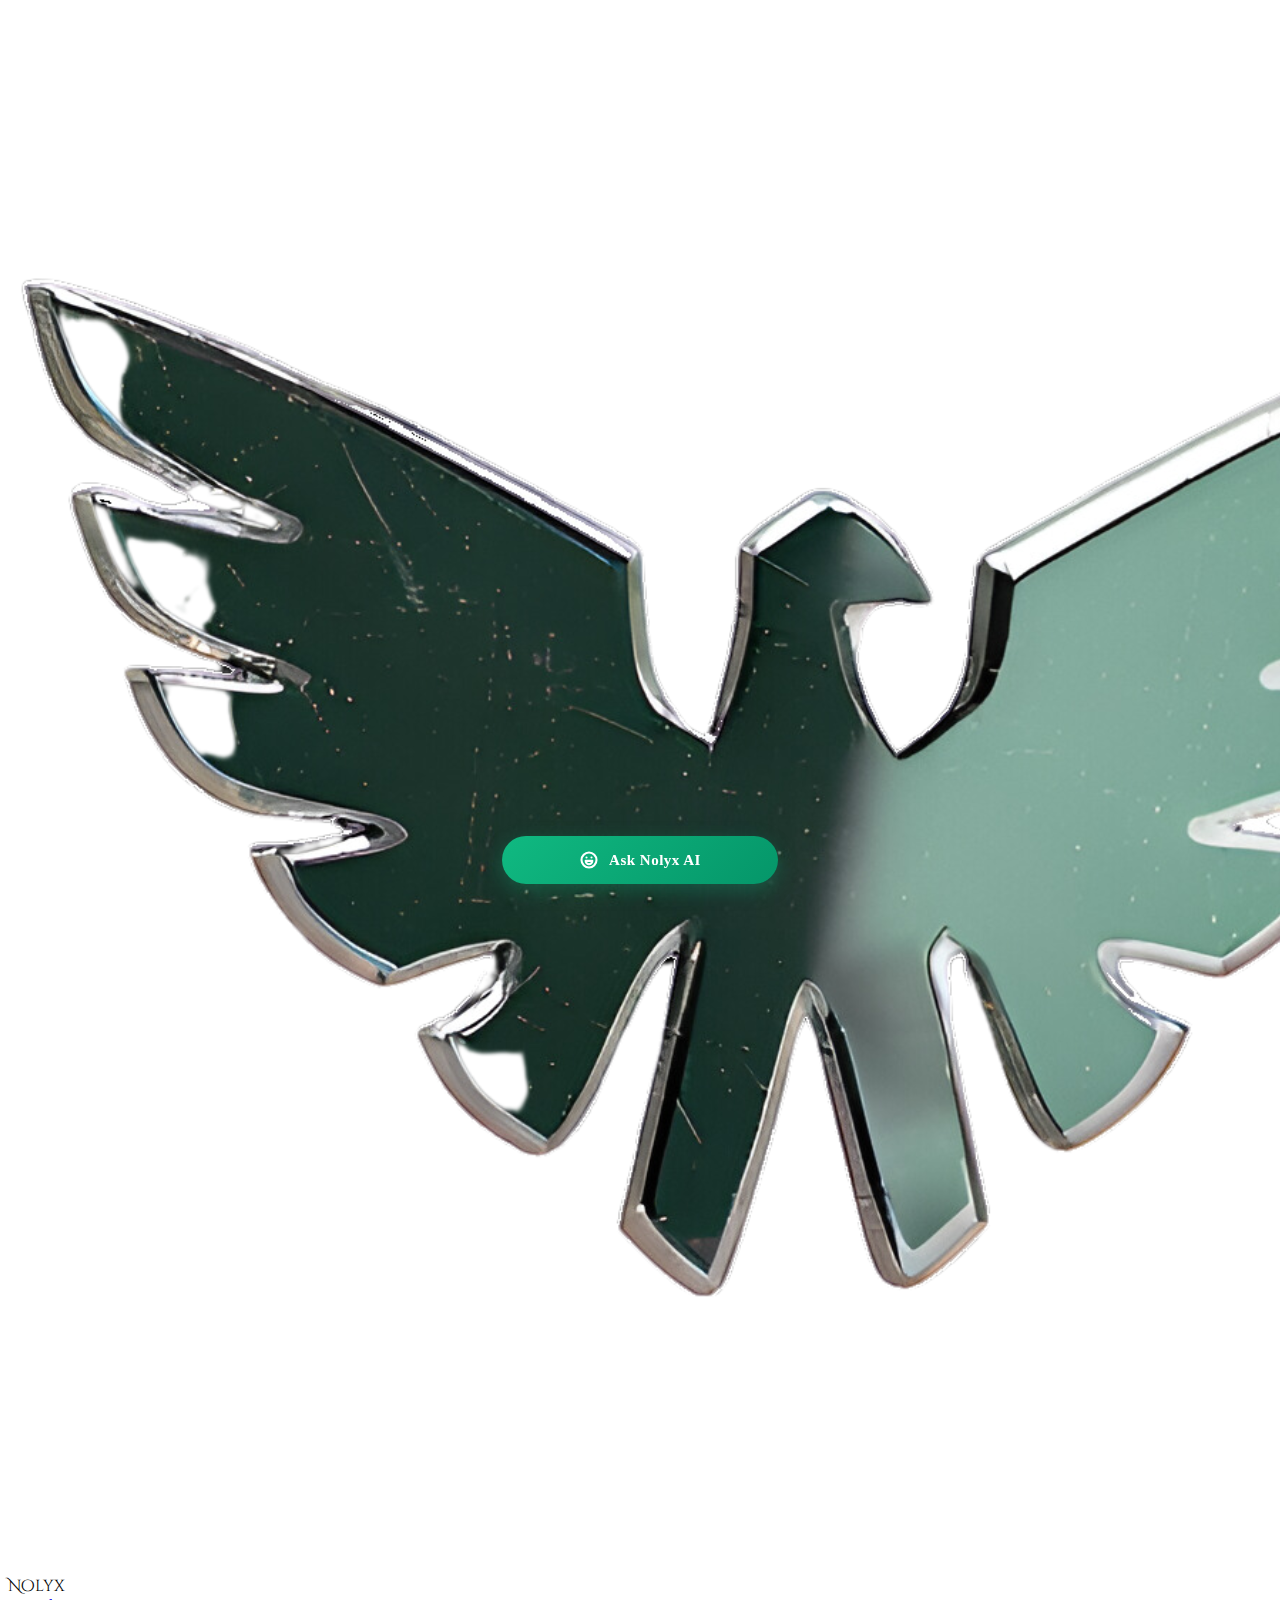
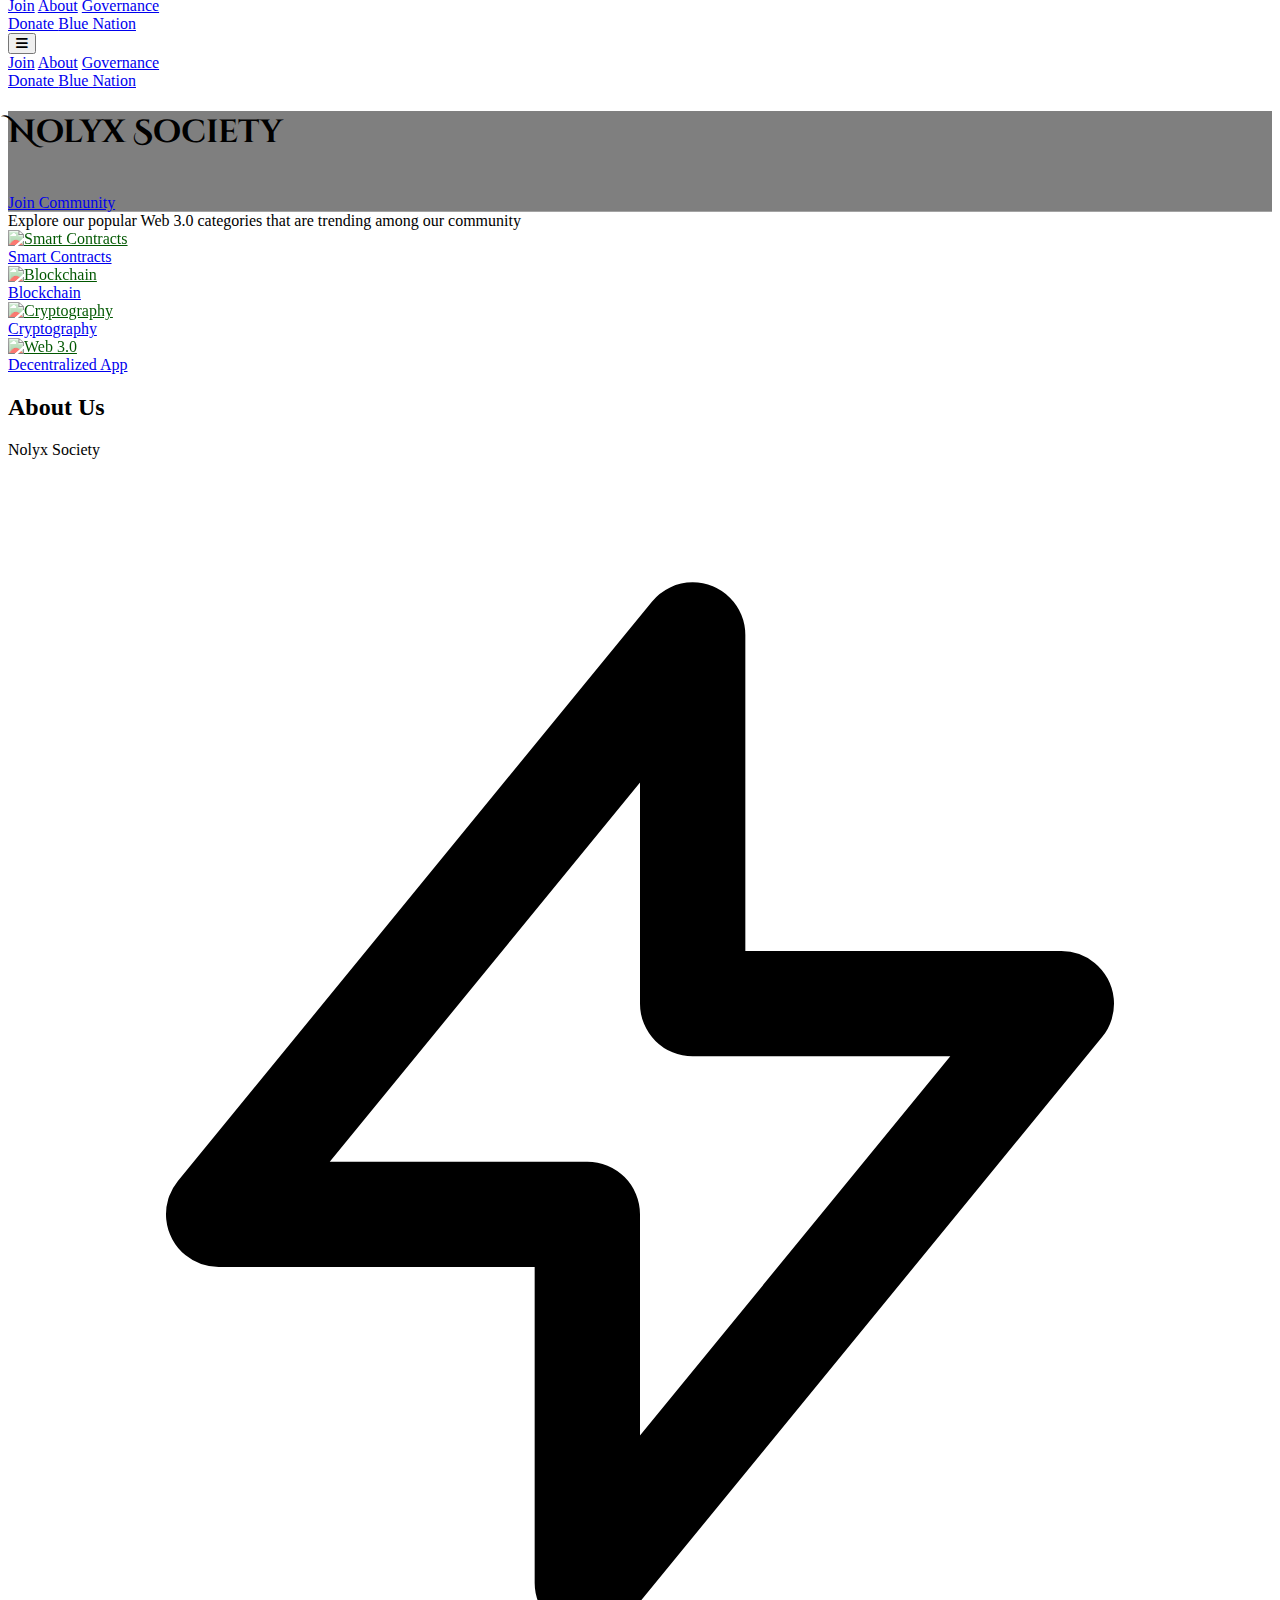
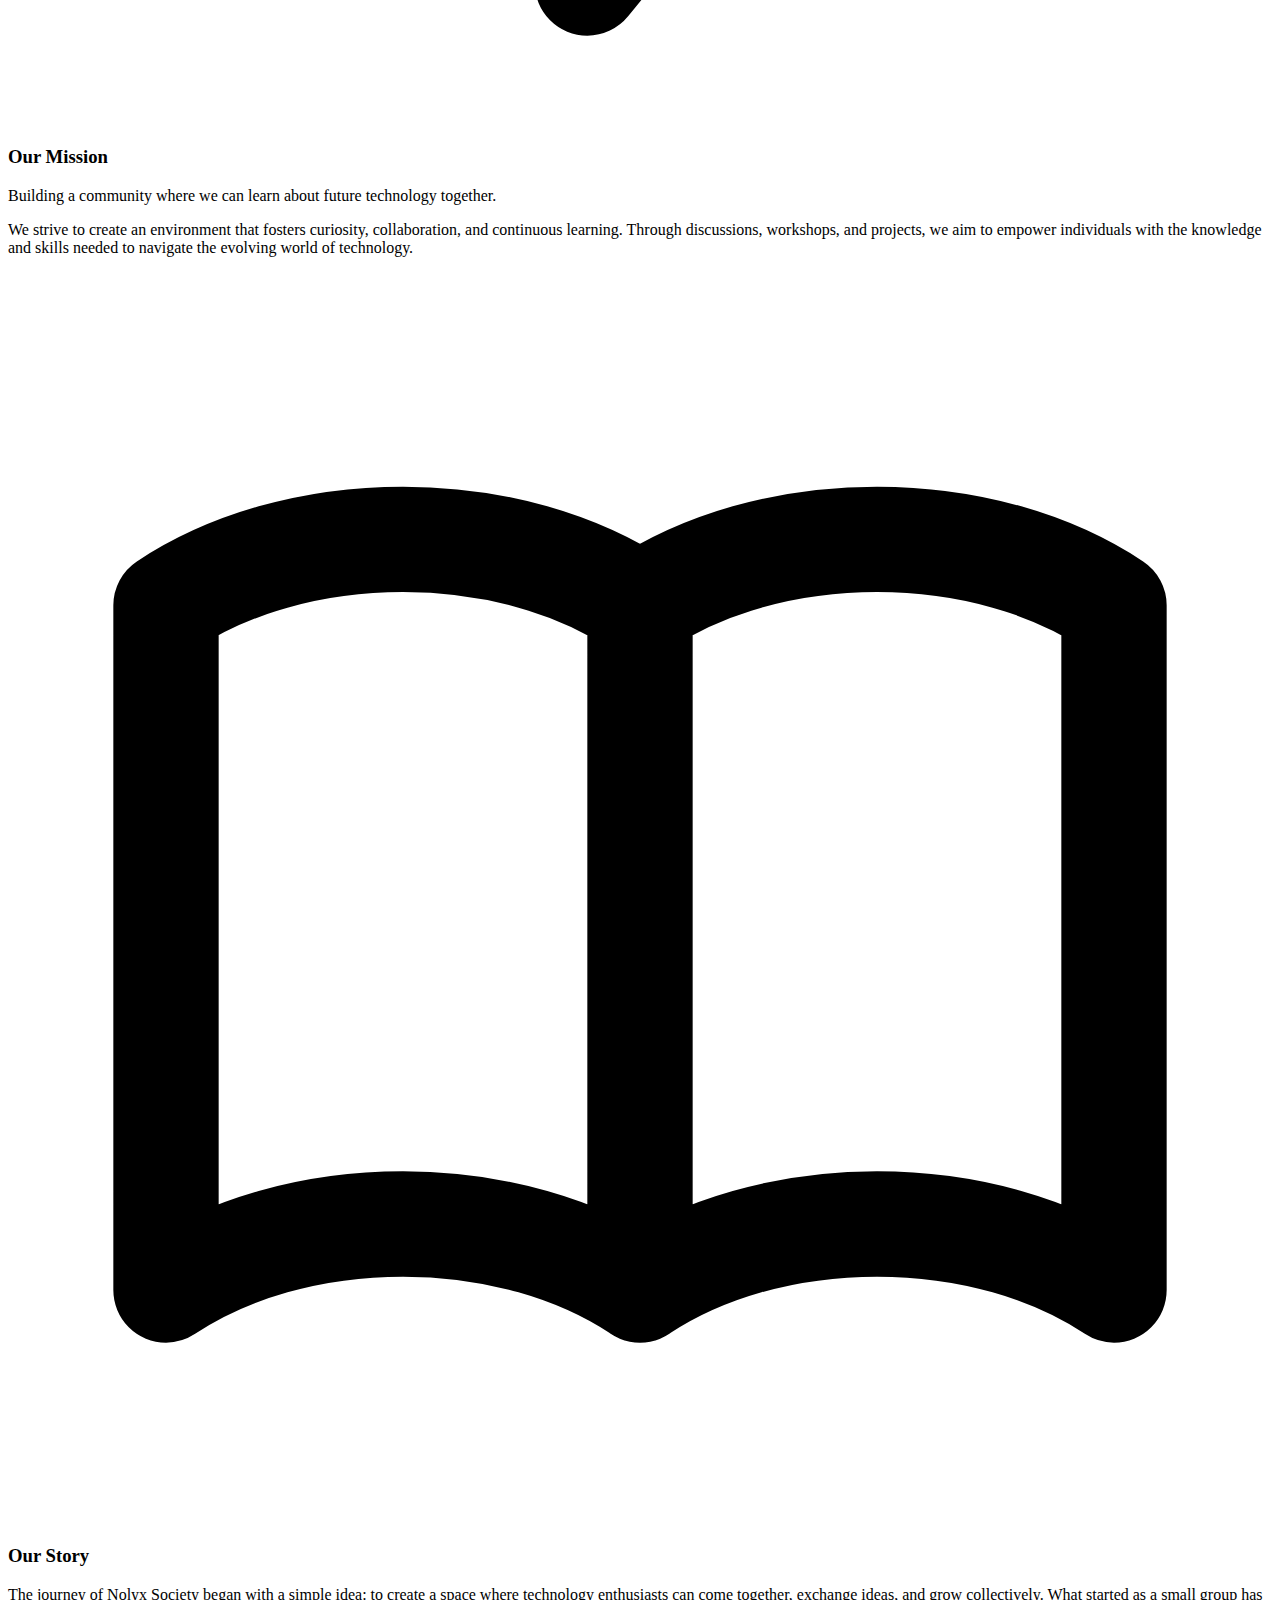
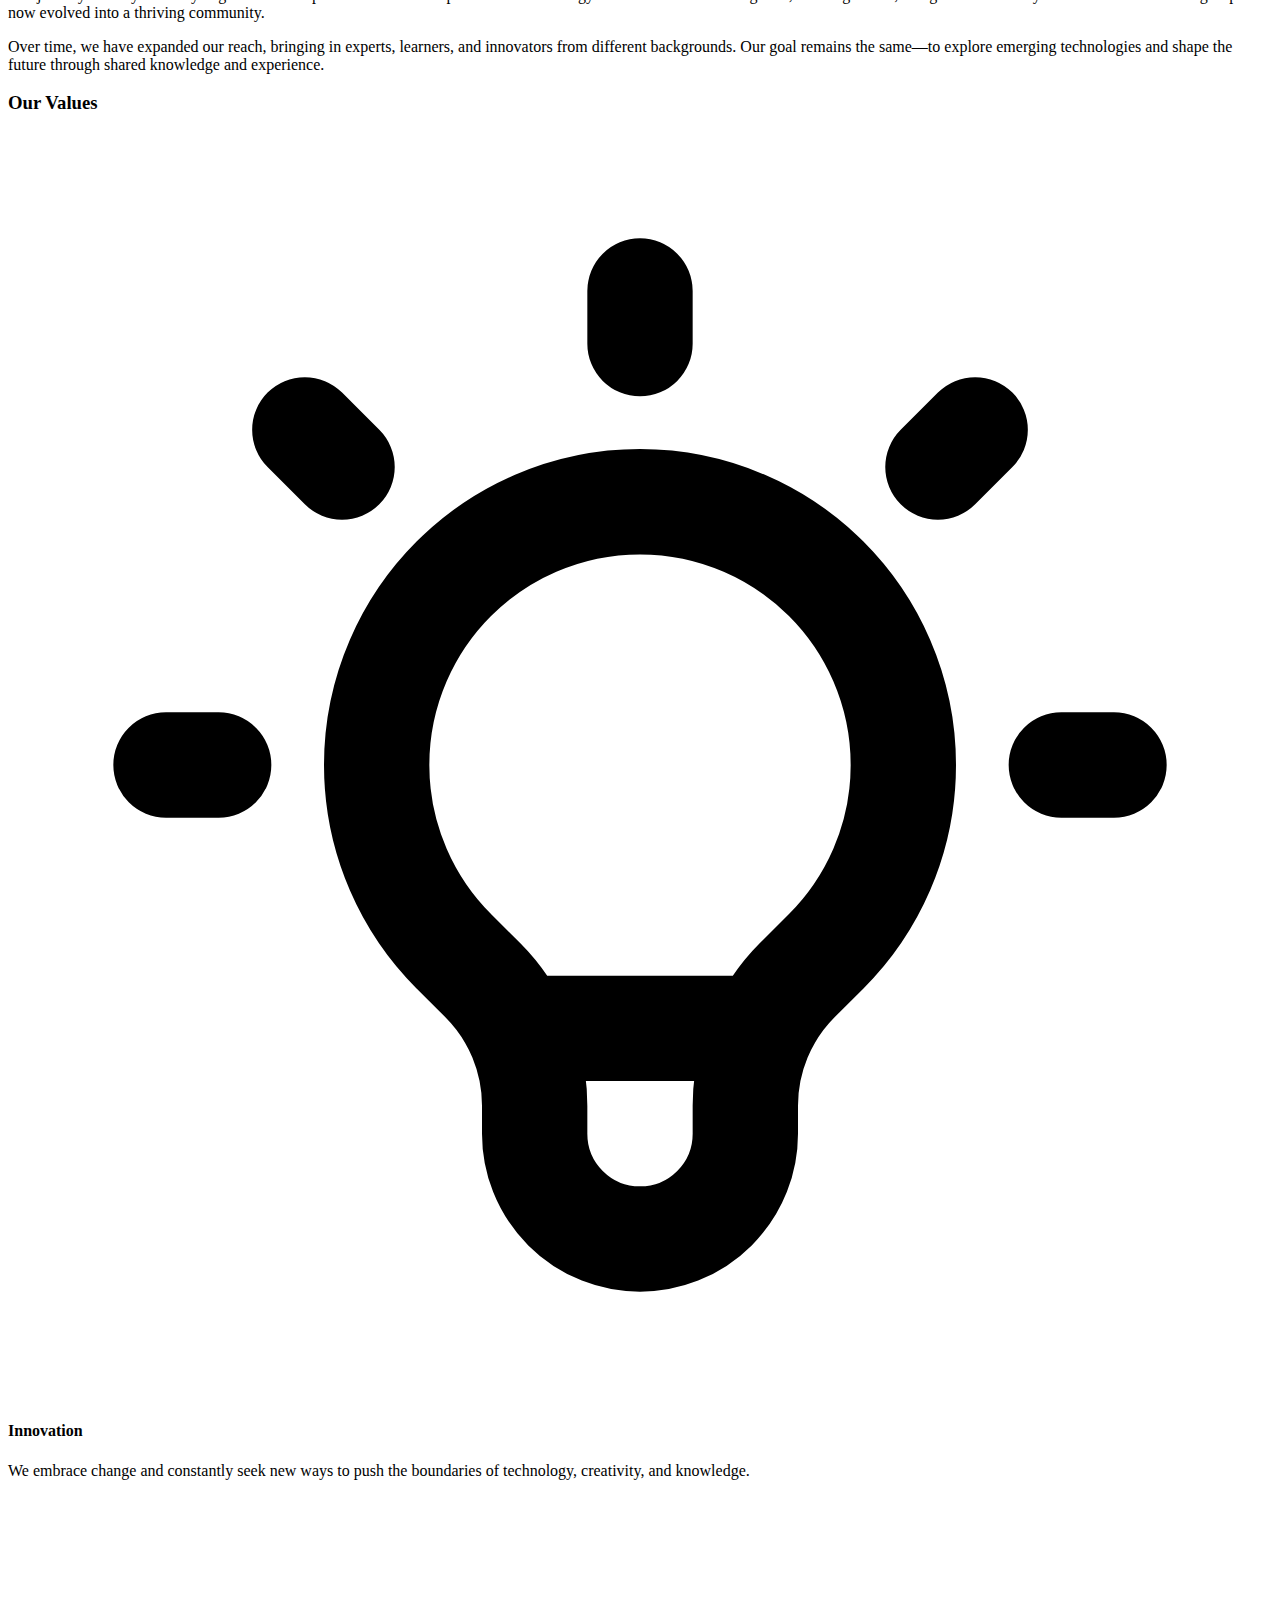
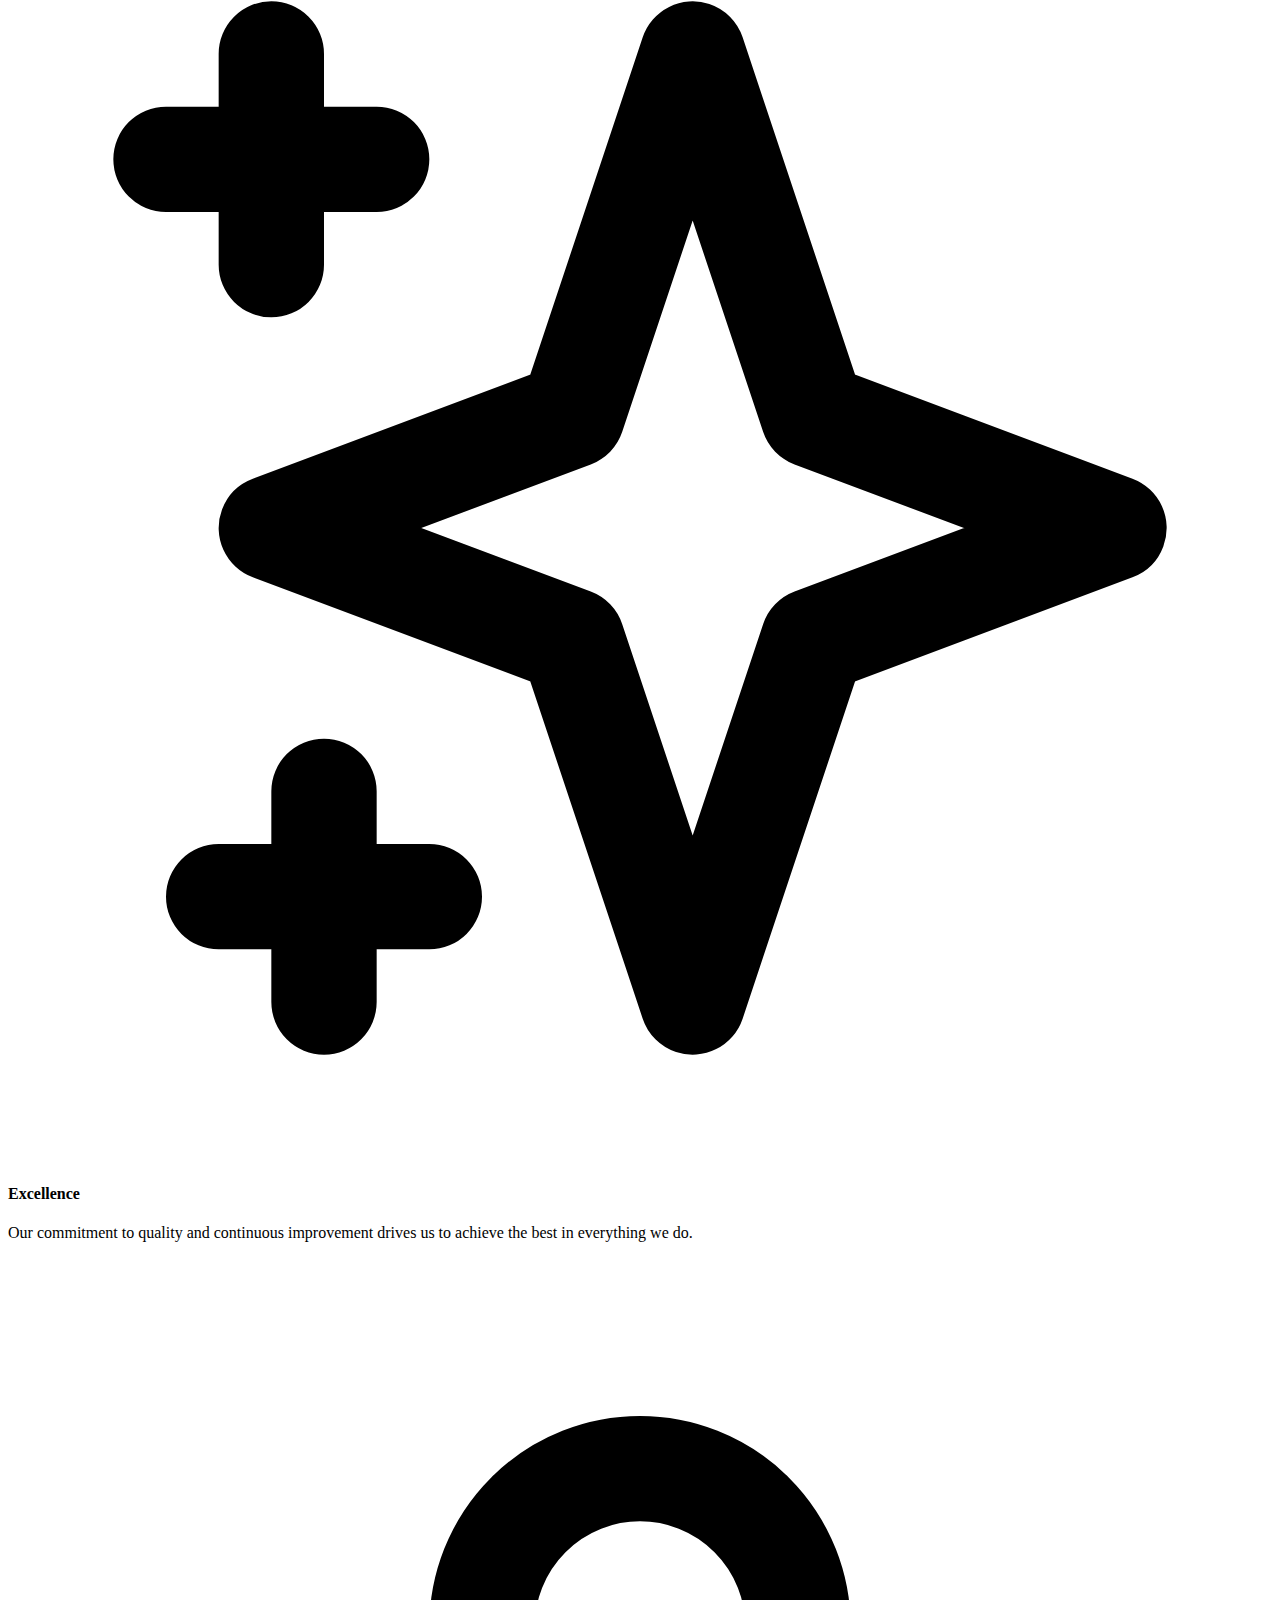
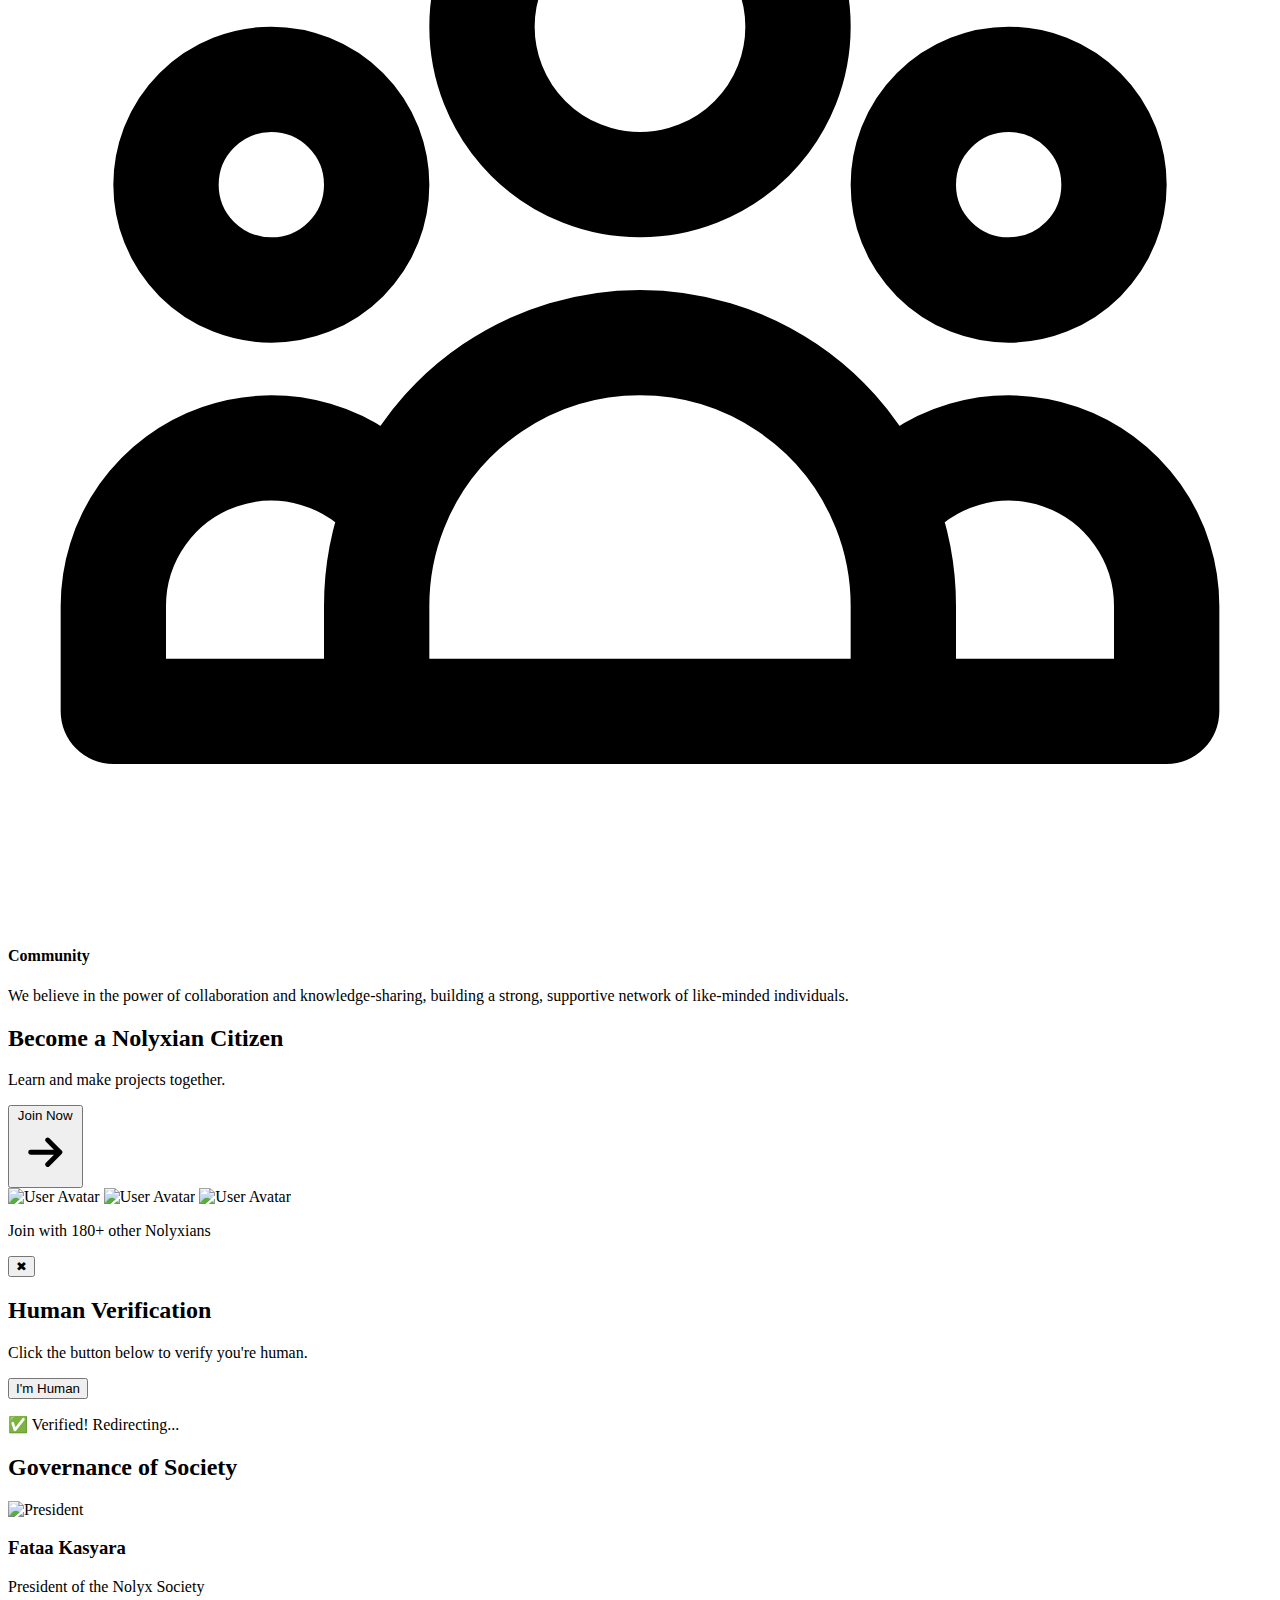
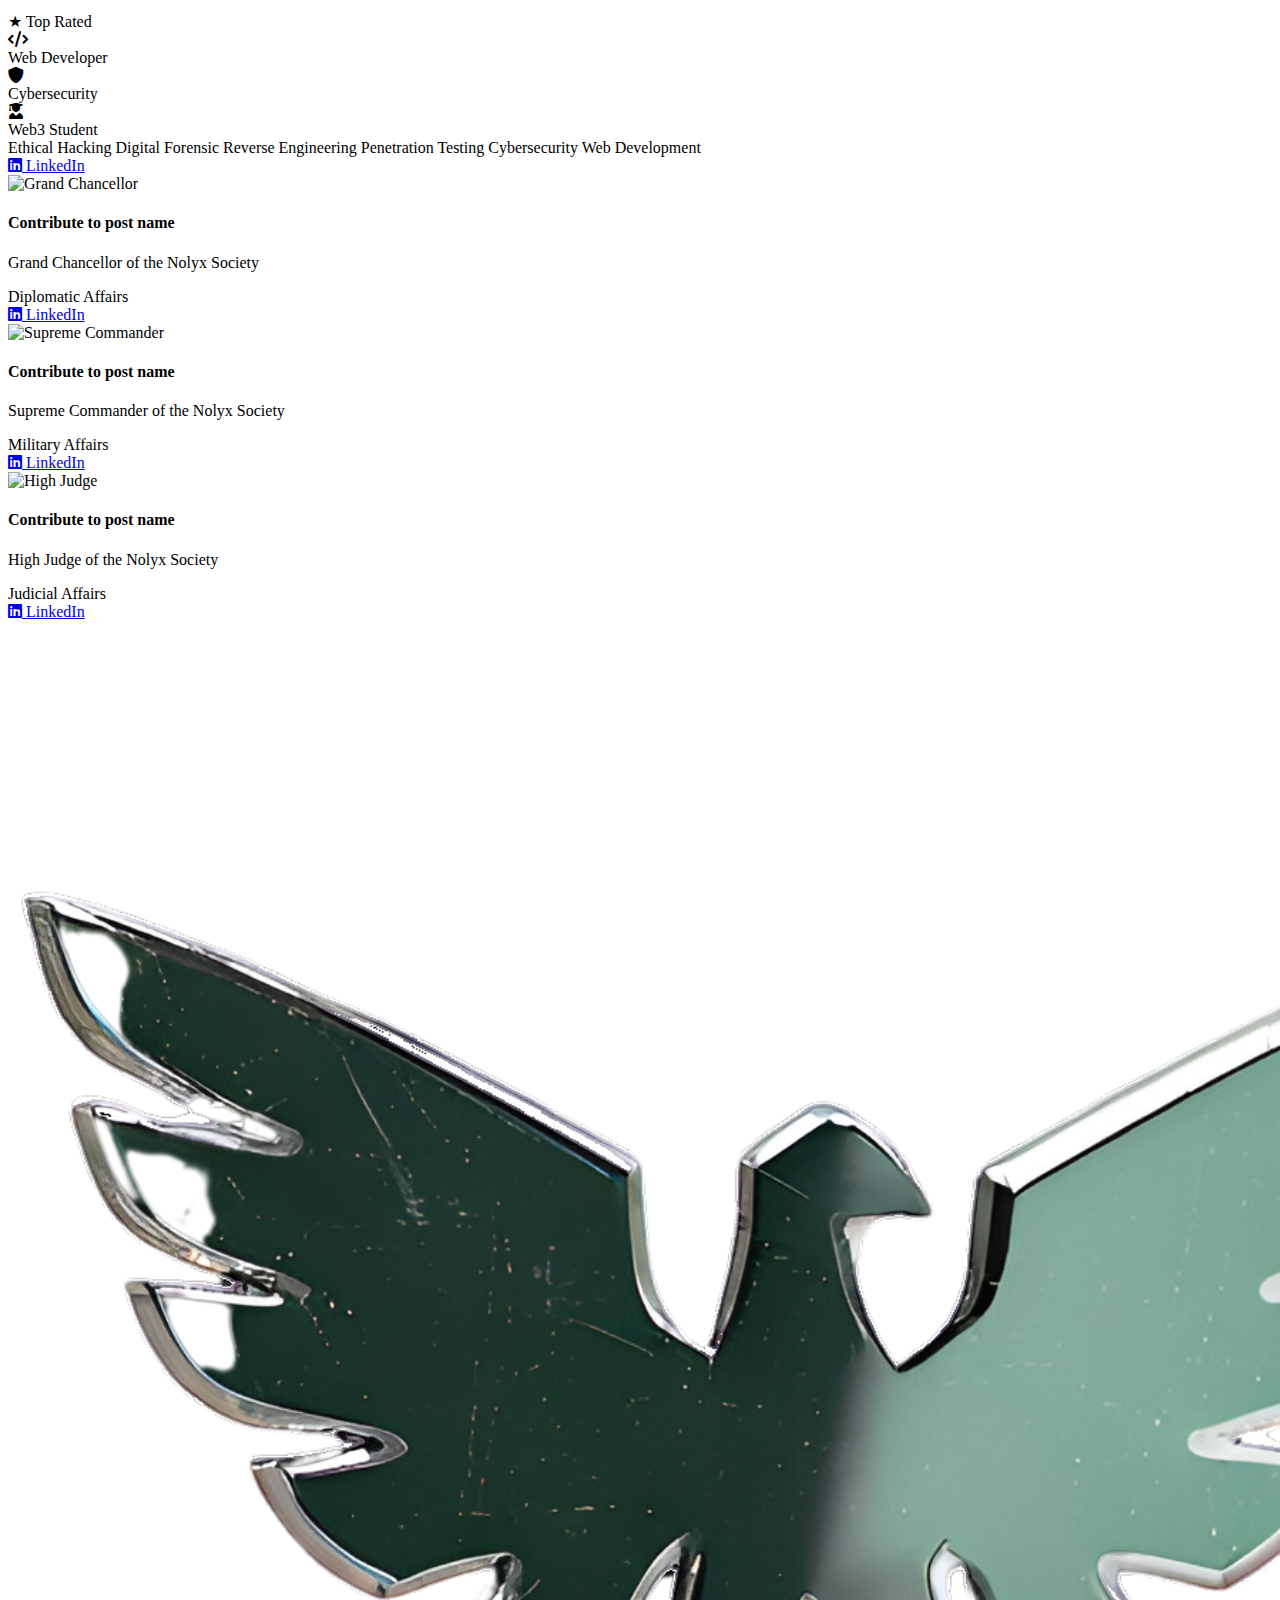
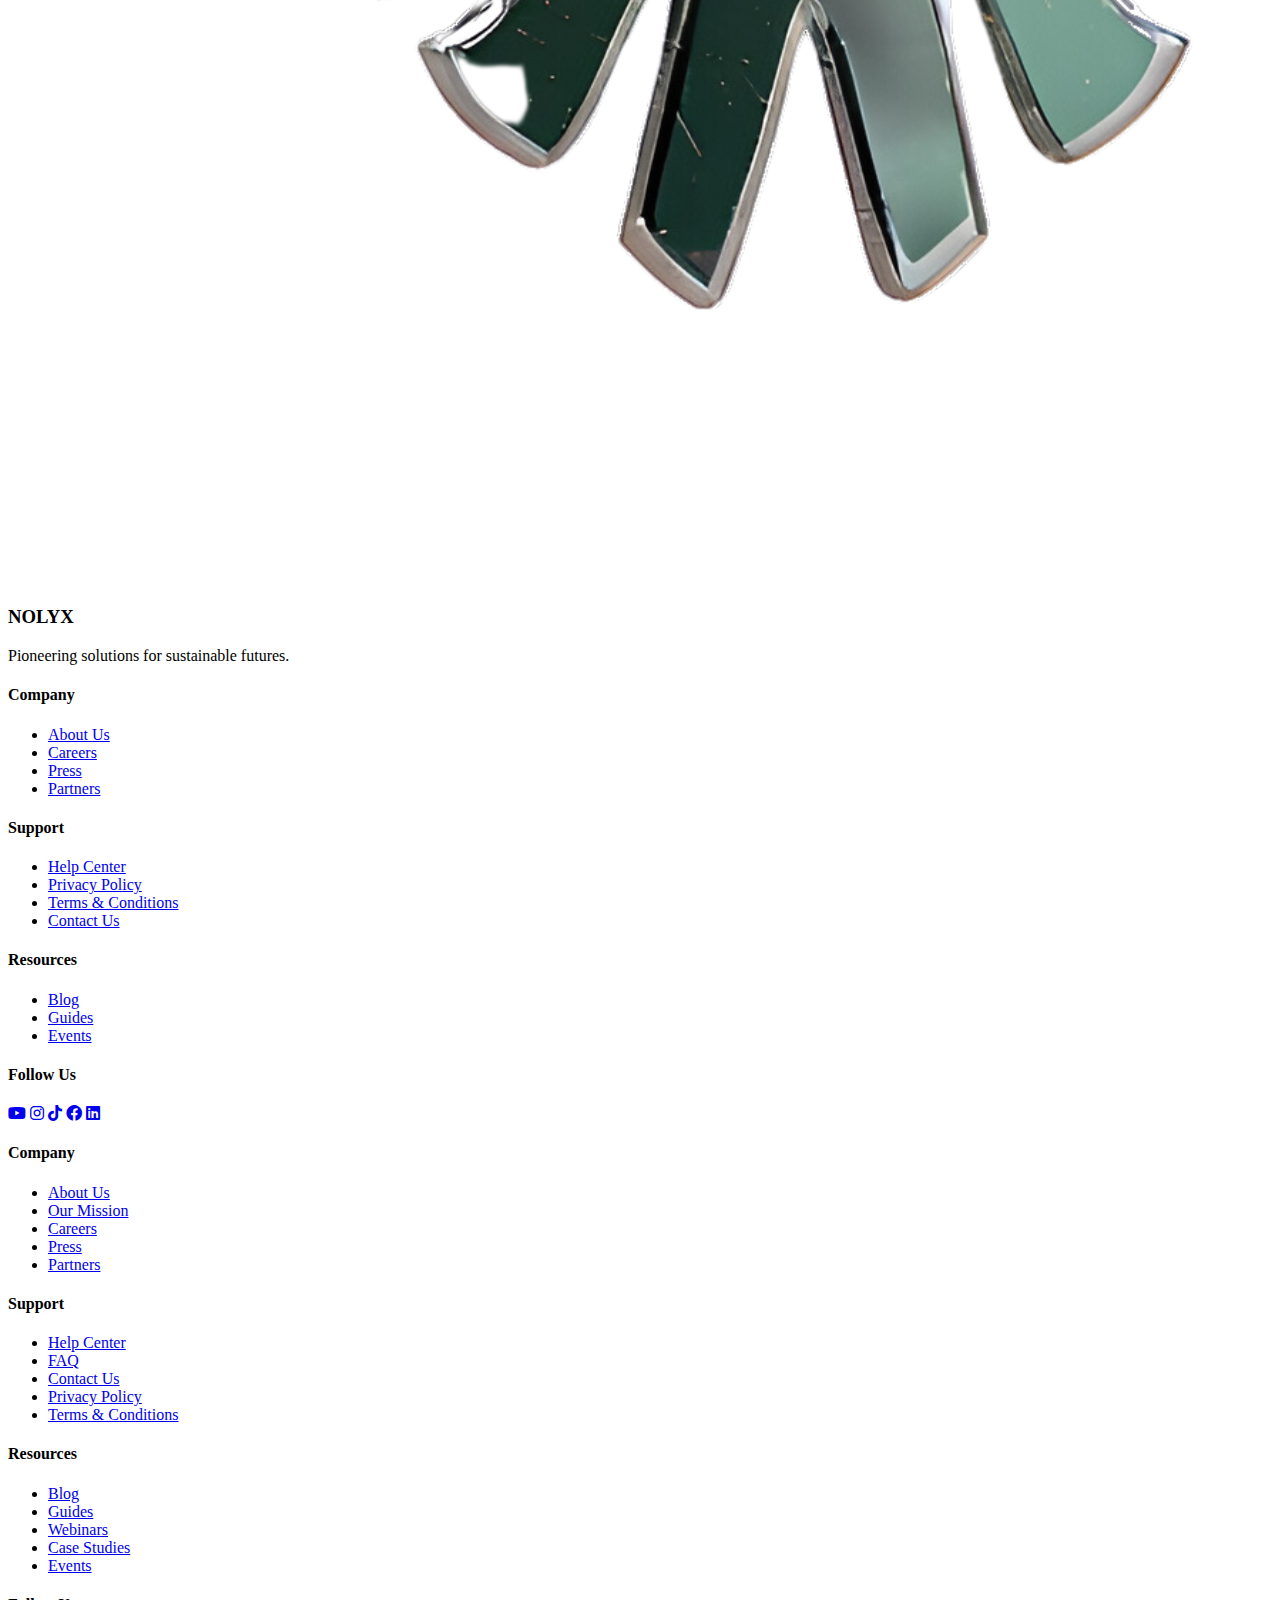
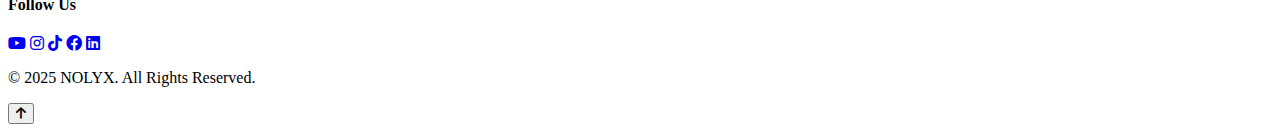
==== commit 96bc2564: "Add files via upload" ====
--- a/public/index.html
+++ b/public/index.html
@@ -46,10 +46,10 @@
                               transition-colors duration-300 flex items-center justify-center">
                         Donate
                     </a>
-                    <a href="class1.html" target="_blank" 
+                    <a href="bluenation.html"
                        class="px-4 py-2 bg-blue-800 hover:bg-blue-900 text-white font-medium rounded-lg 
                               transition-colors duration-300 flex items-center justify-center">
-                        Market
+                        Blue Nation
                     </a>
                 </div>
             </div>
@@ -77,10 +77,10 @@
                           text-center transition-colors duration-300">
                     Donate
                 </a>
-                <a href="class1.html" target="_blank" 
+                <a href="bluenation.html" 
                    class="block py-2 px-4 bg-blue-800 hover:bg-blue-900 text-white font-medium rounded-lg 
                           text-center transition-colors duration-300">
-                    Market
+                    Blue Nation
                 </a>
             </div>
         </div>
@@ -590,12 +590,19 @@
                     </ul>
                 </div>
                 
-
+                <div>
+                    <h4 class="font-bold mb-4 uppercase text-sm">Follow Us</h4>
+                    <div class="flex flex-wrap gap-4 text-xl">
+                        <a href="https://www.youtube.com/@nolyxsociety/" target="_blank" class="text-white hover:text-green-500 transition-colors"><i class="fab fa-youtube"></i></a>
+                        <a href="https://www.instagram.com/nolyxsociety/" target="_blank" class="text-white hover:text-green-500 transition-colors"><i class="fab fa-instagram"></i></a>
+                        <a href="https://www.tiktok.com/@nolyxsocietiez" target="_blank" class="text-white hover:text-green-500 transition-colors"><i class="fab fa-tiktok"></i></a>
+                        <a href="https://www.facebook.com/profile.php?id=61573161915903" target="_blank" class="text-white hover:text-green-500 transition-colors"><i class="fab fa-facebook"></i></a>
+                        <a href="https://www.linkedin.com/company/nolyx" target="_blank" class="text-white hover:text-green-500 transition-colors"><i class="fab fa-linkedin"></i></a>
+                    </div>
+                    <p class=" text-sm text-white pt-4">© 2025 NOLYX. All Rights Reserved.</p>
+                </div>
             
             <!-- Bottom Section -->
-            <div class="pt-4 border-t border-gray-600">
-                <p class="text-center text-sm text-white">© 2025 NOLYX. All Rights Reserved.</p>
-            </div>
         </div>
     </footer>
 
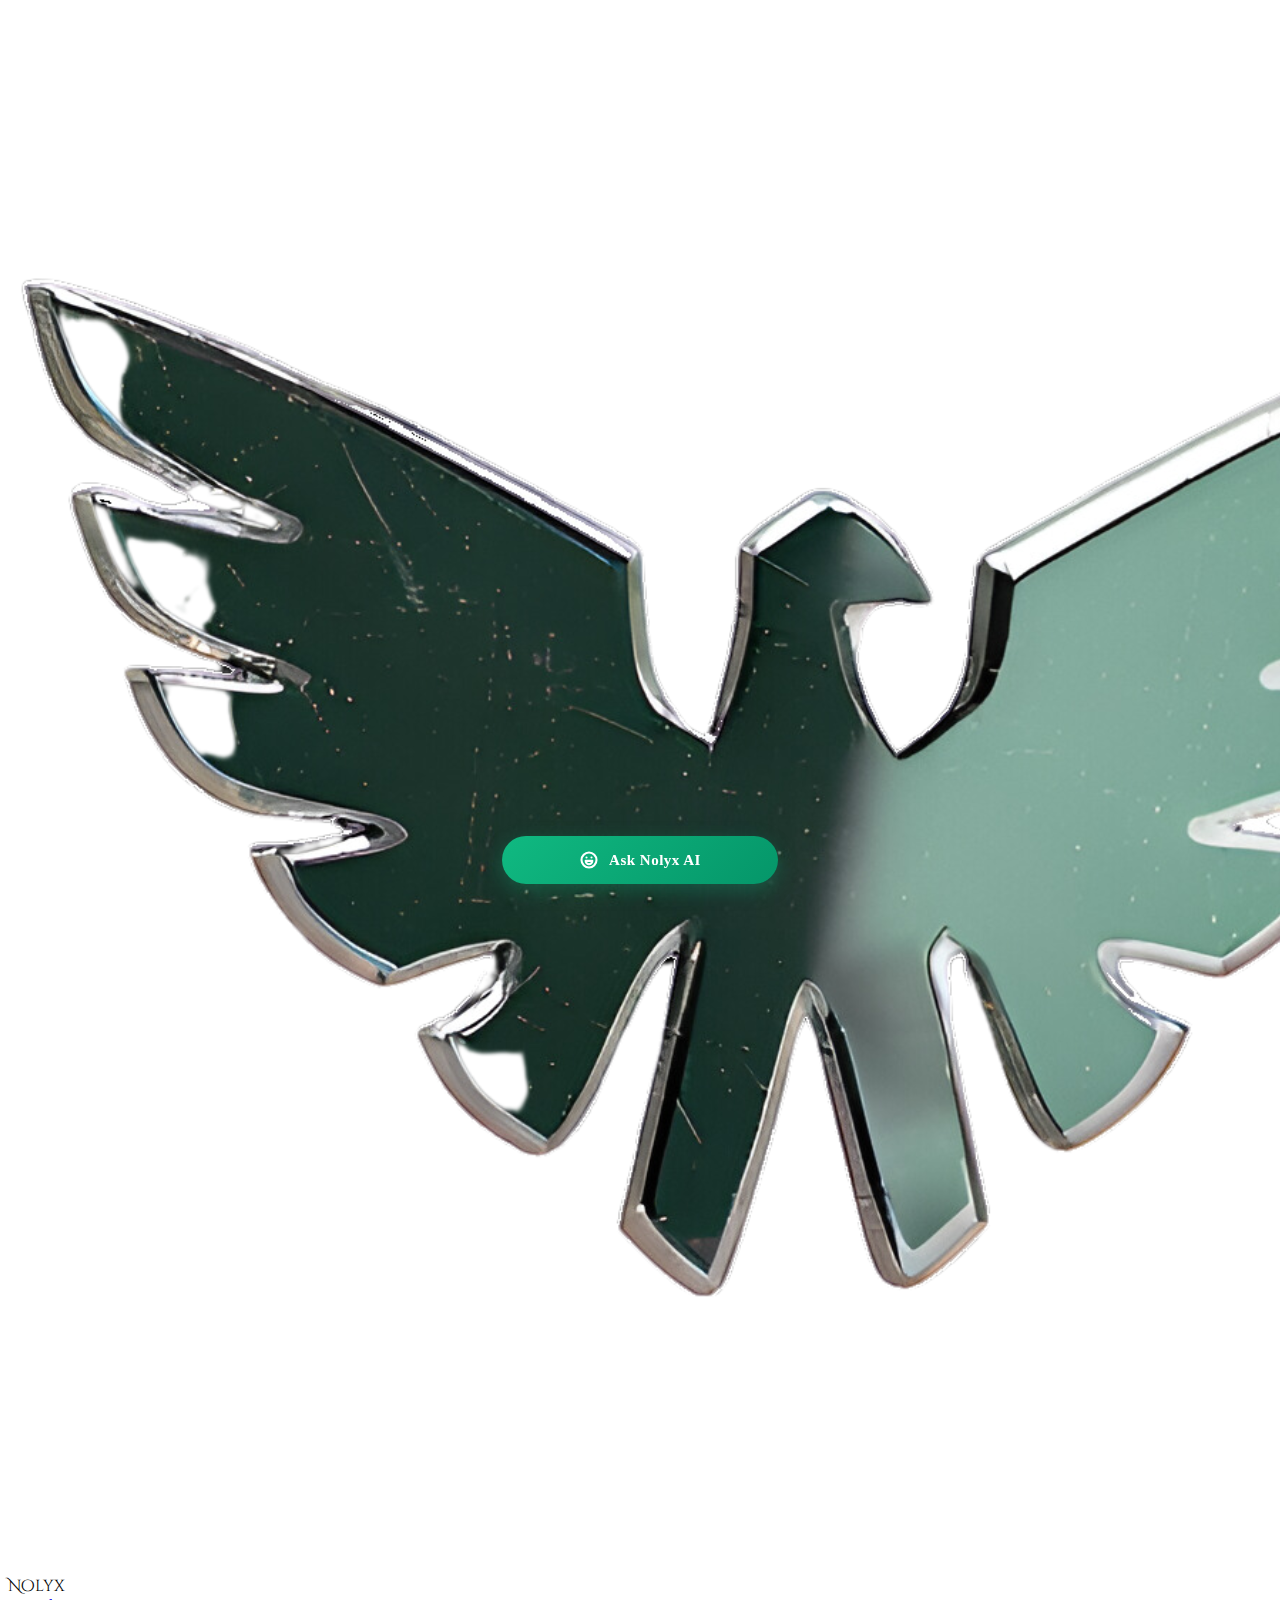
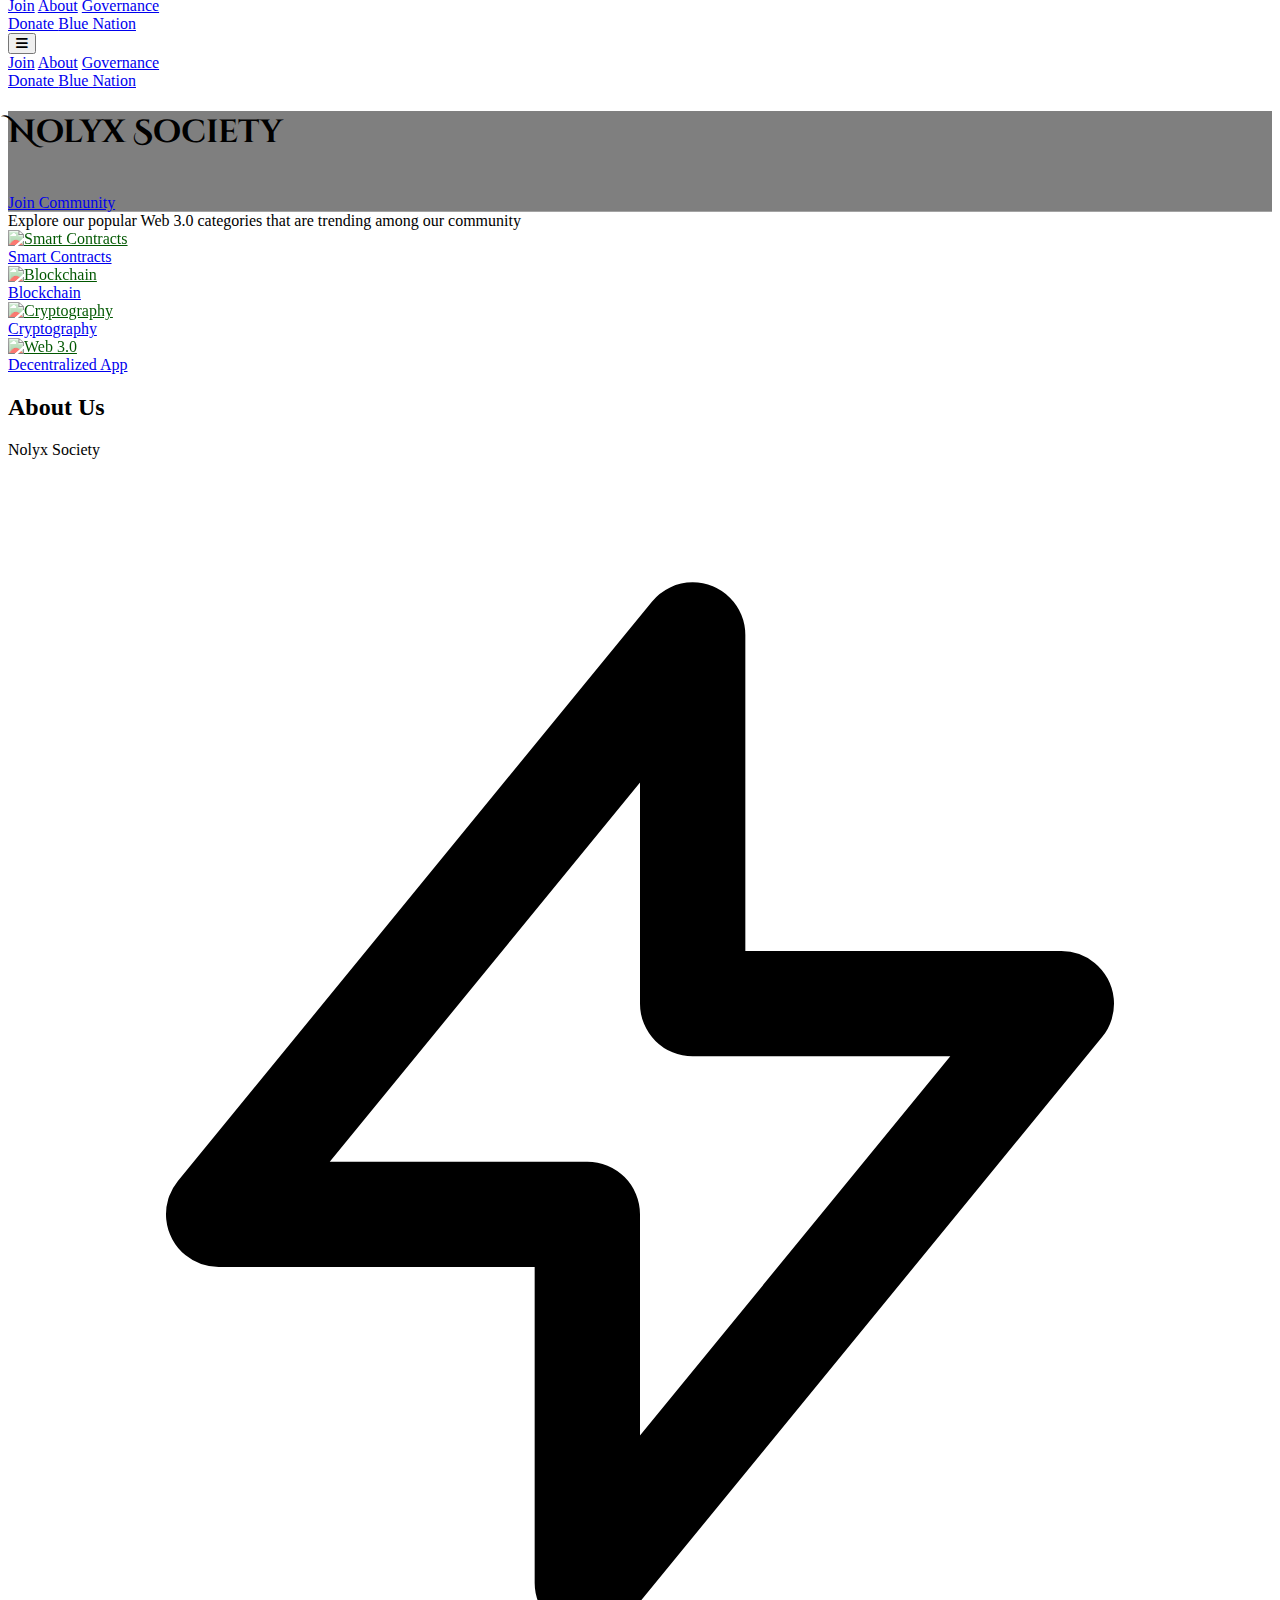
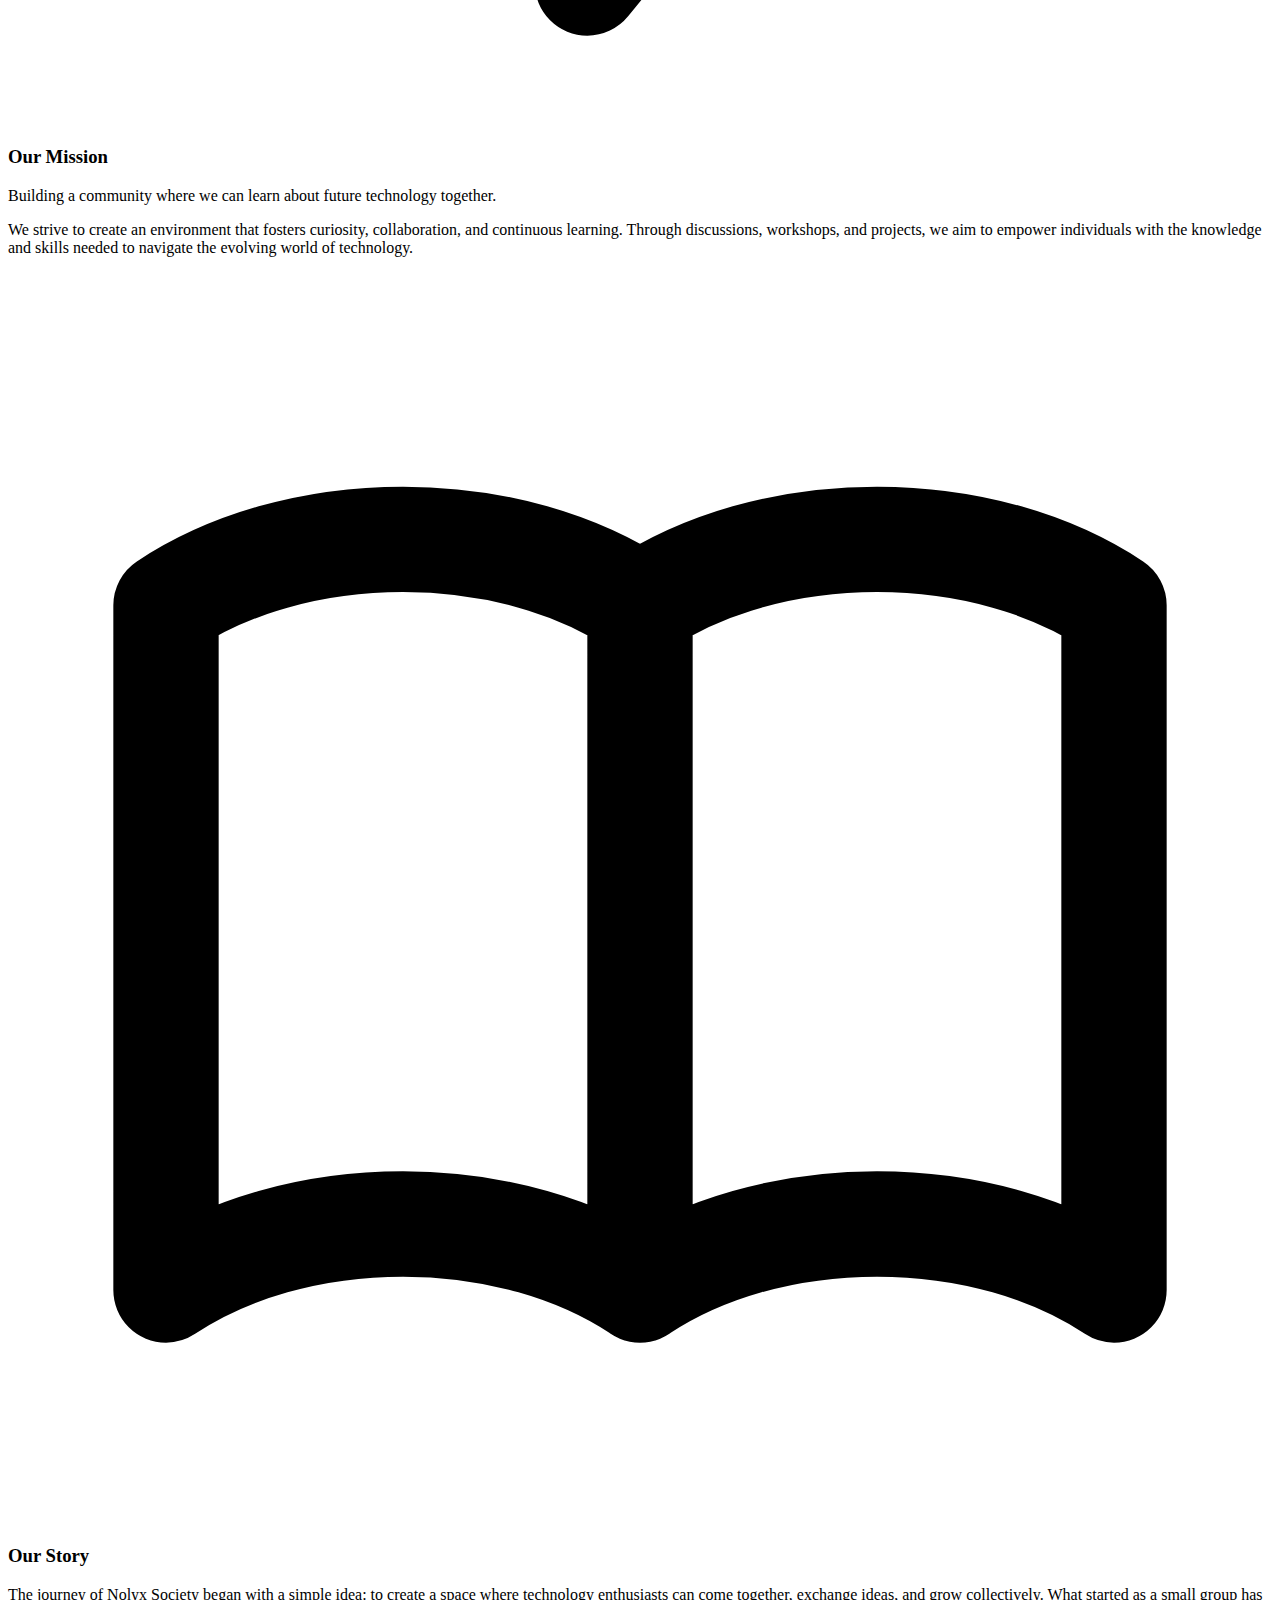
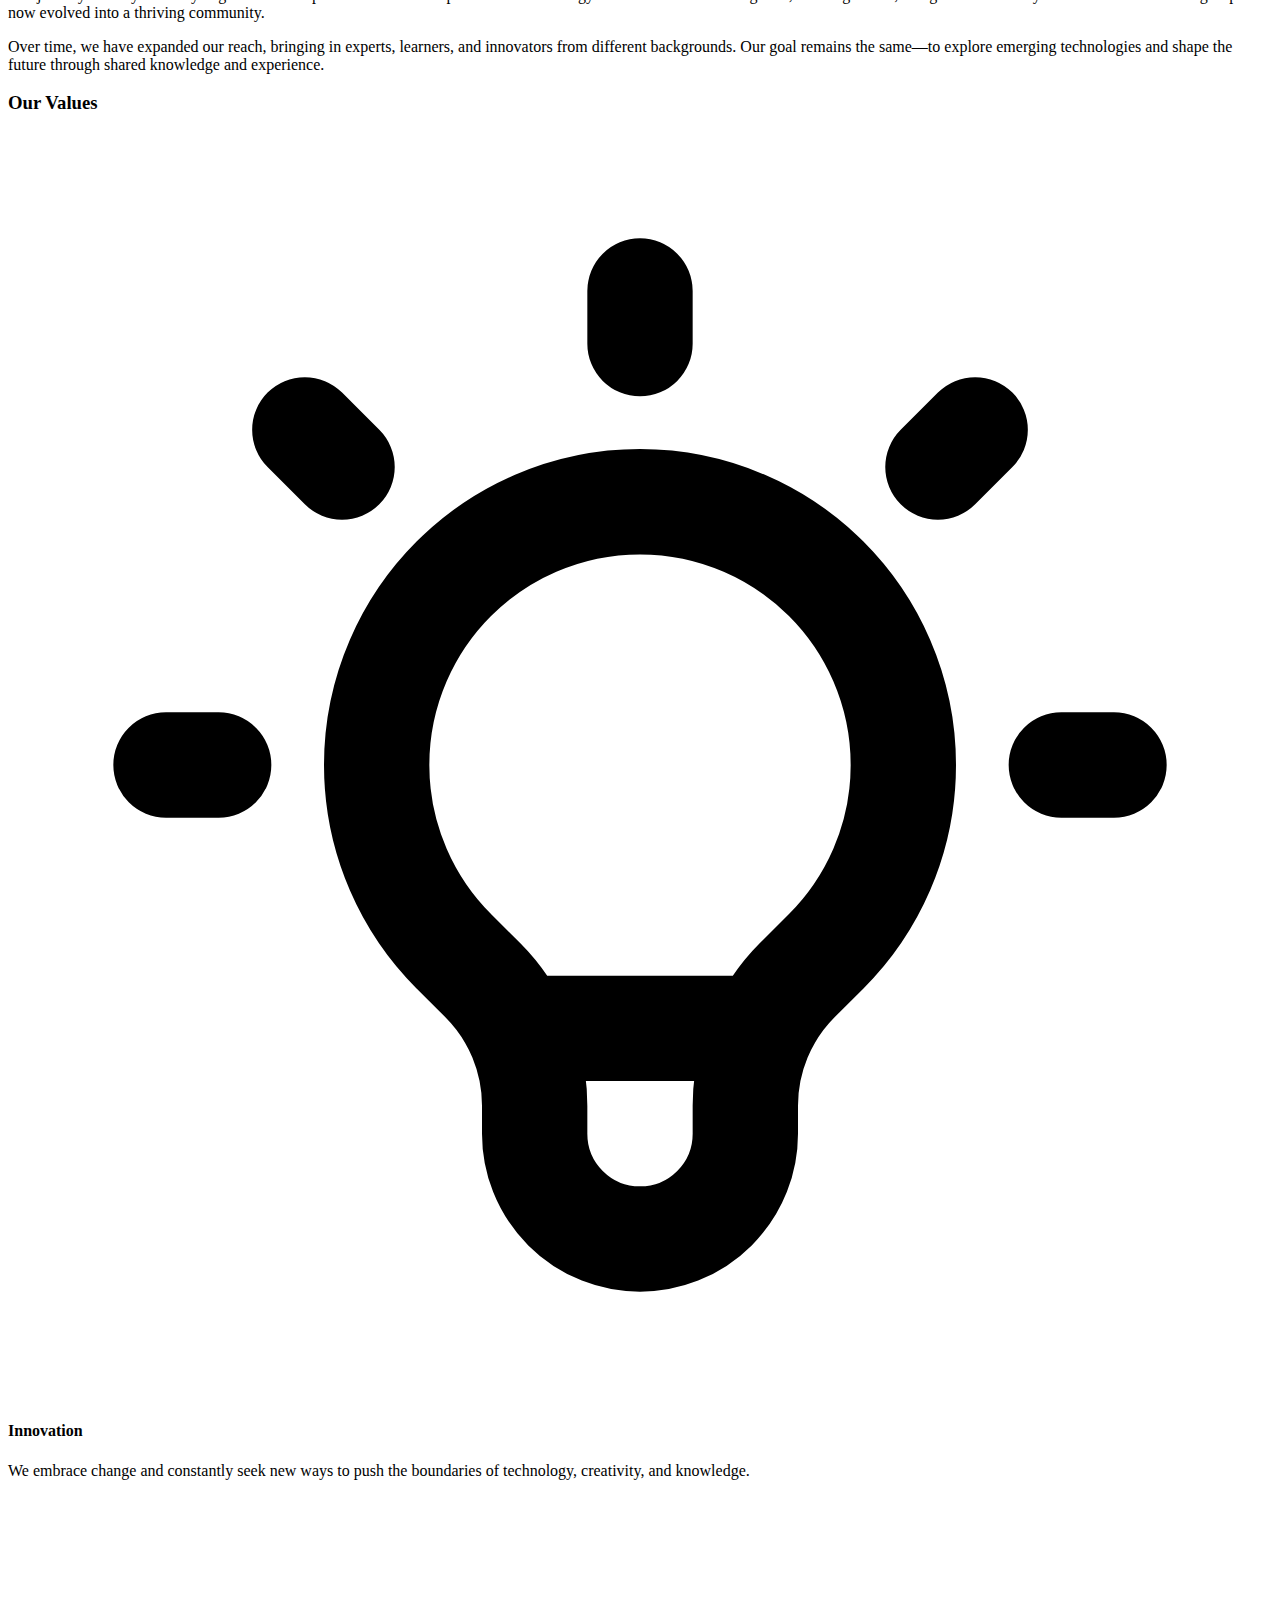
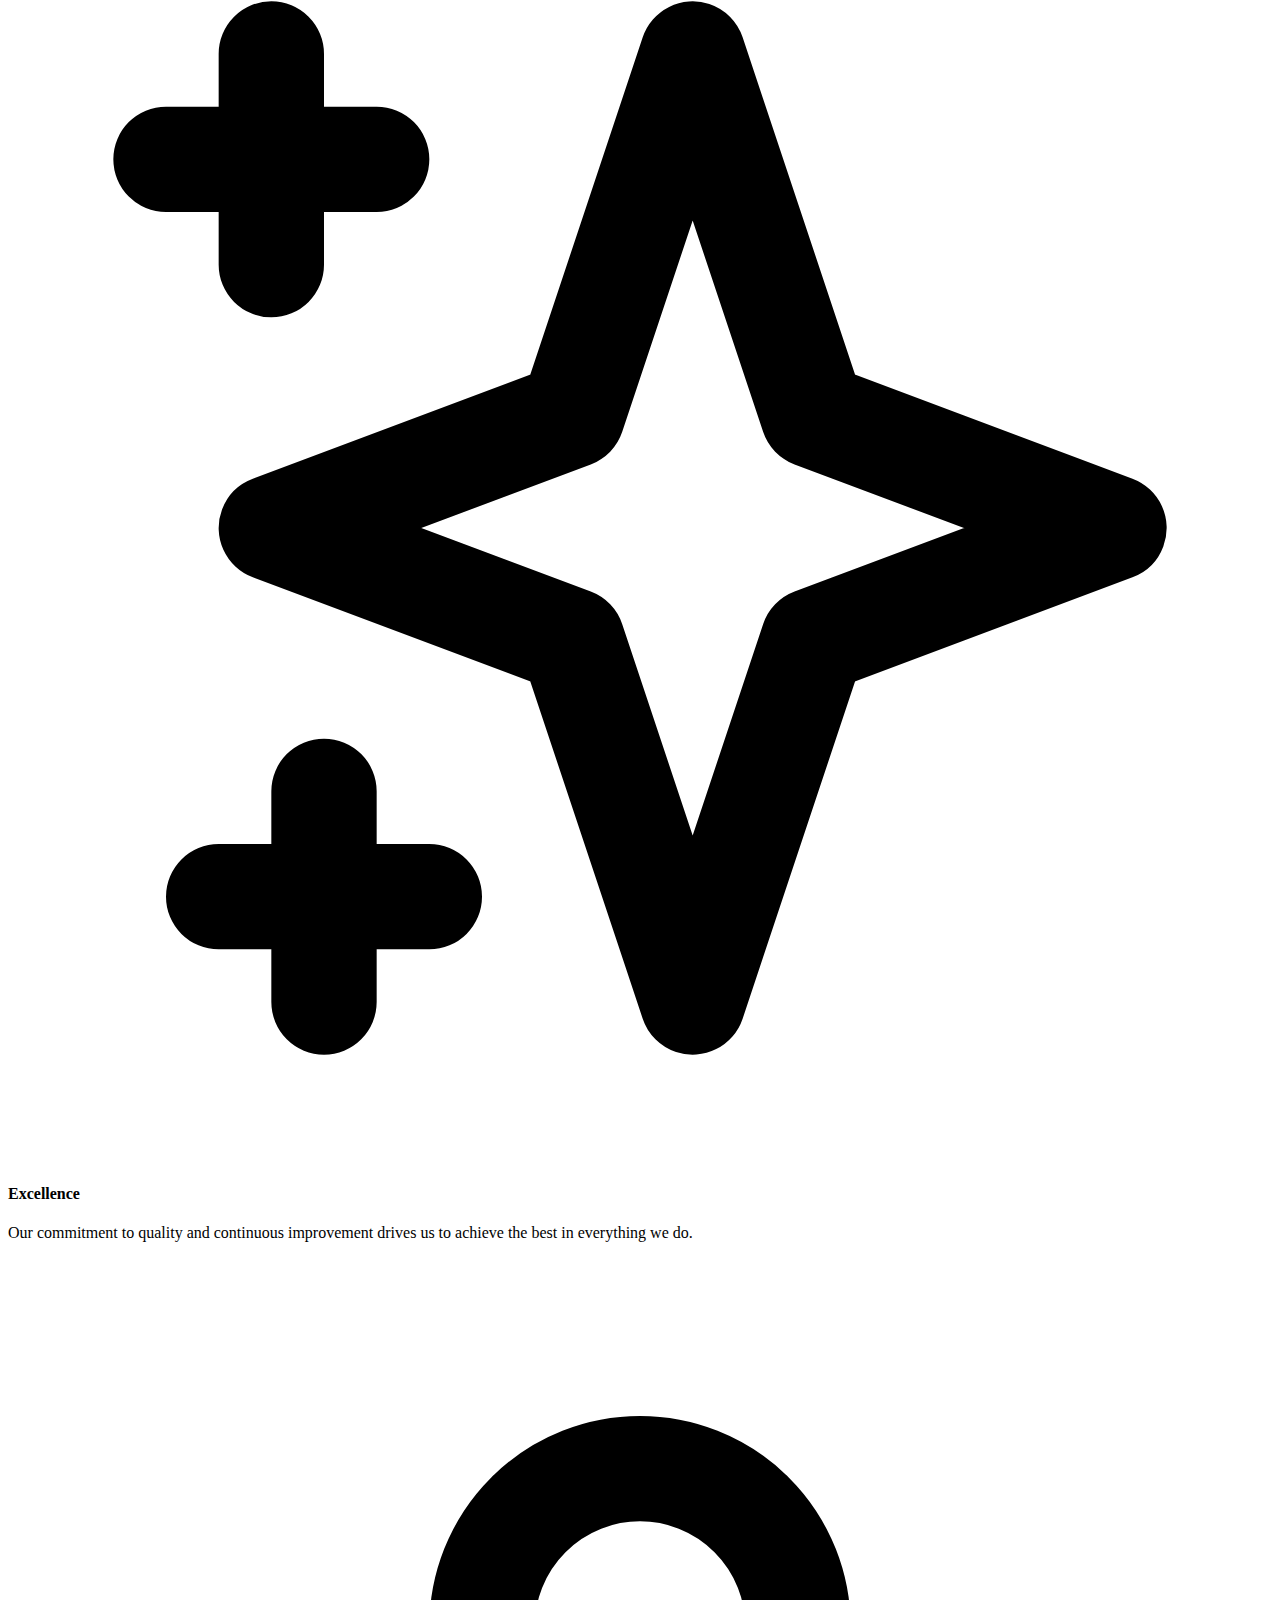
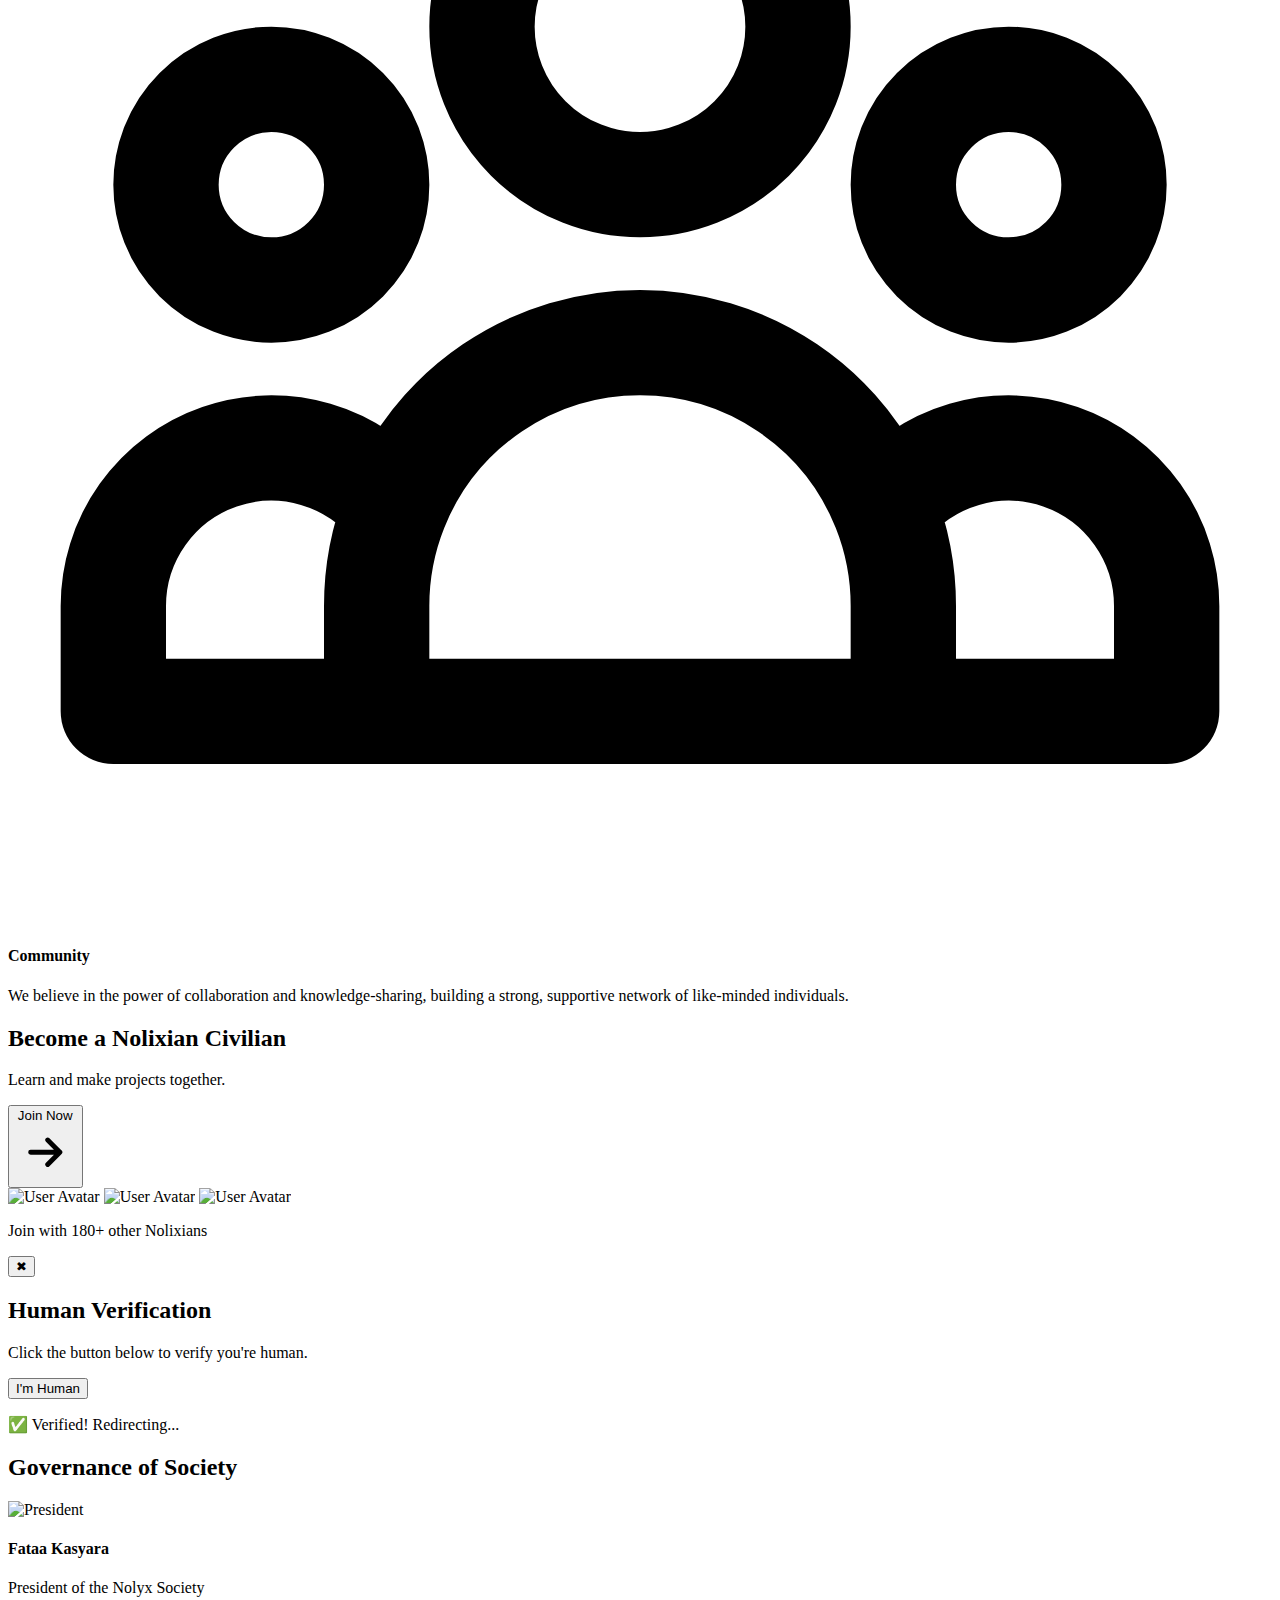
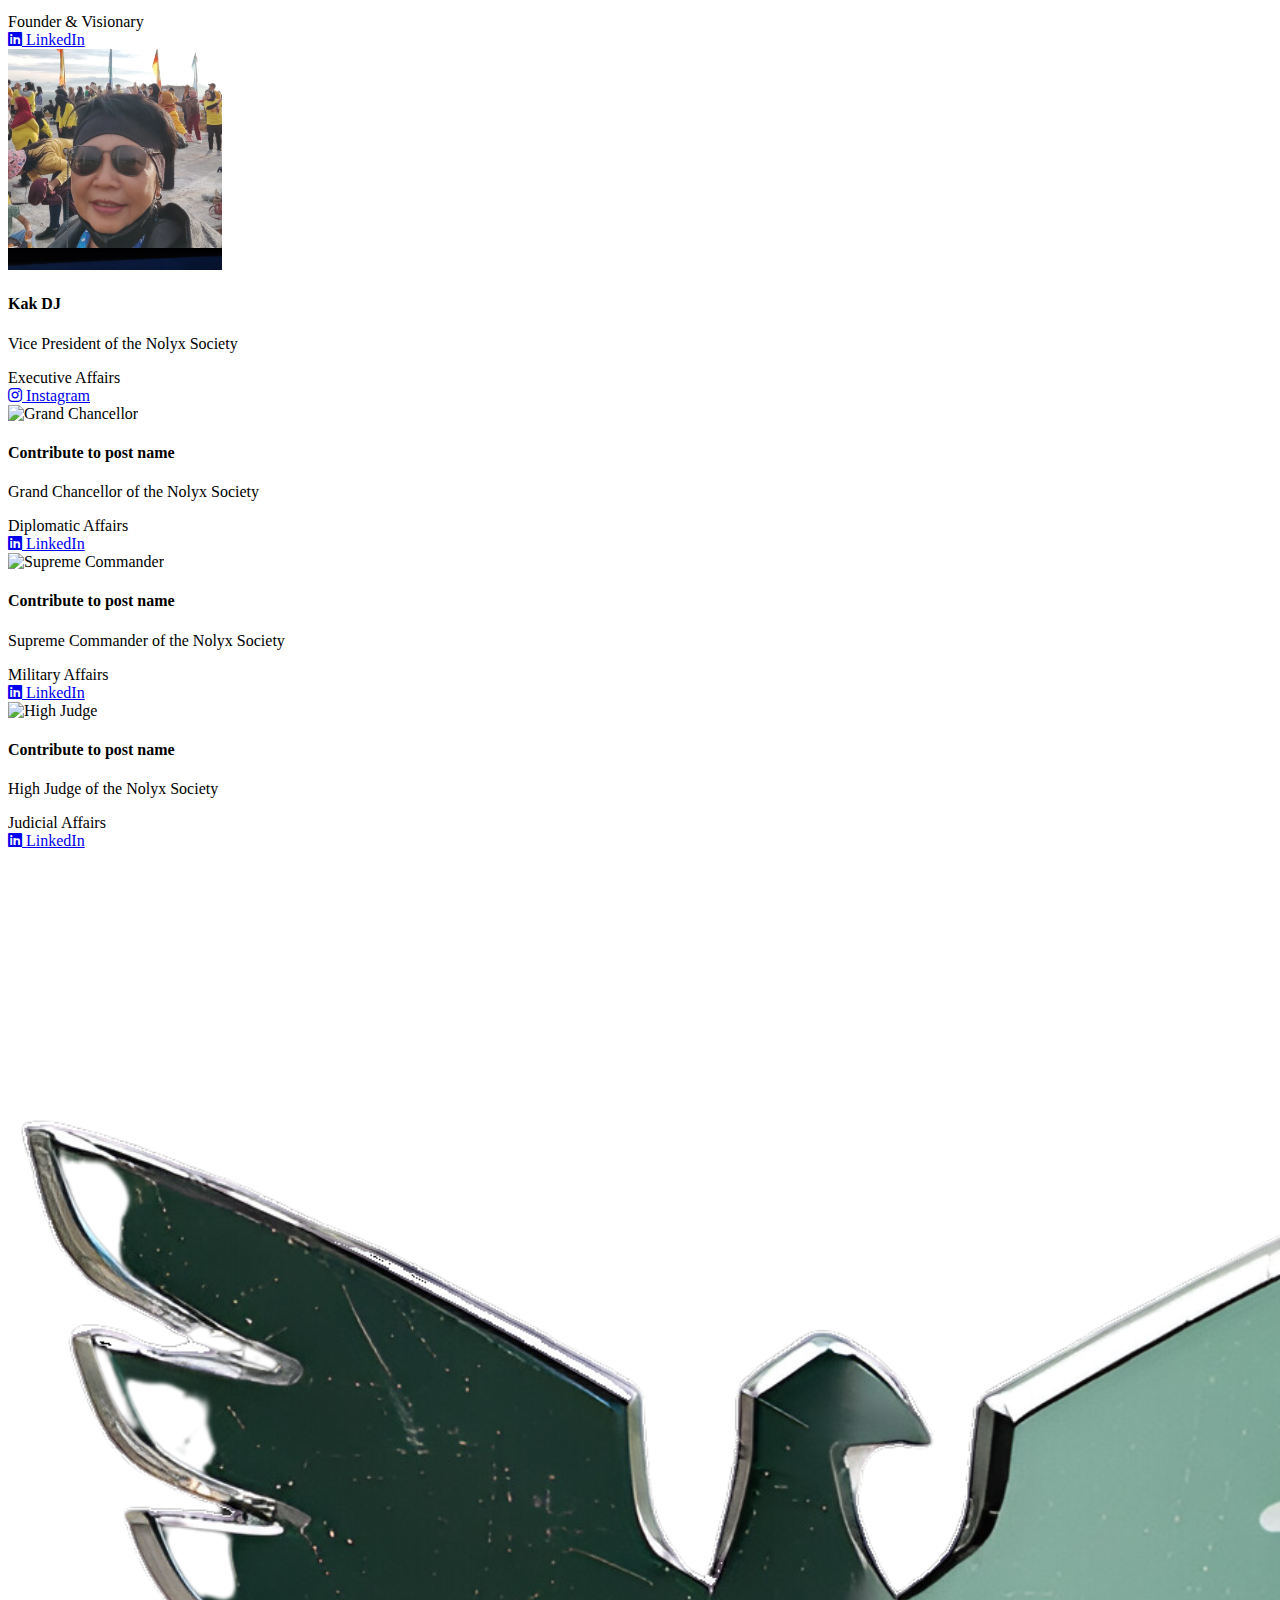
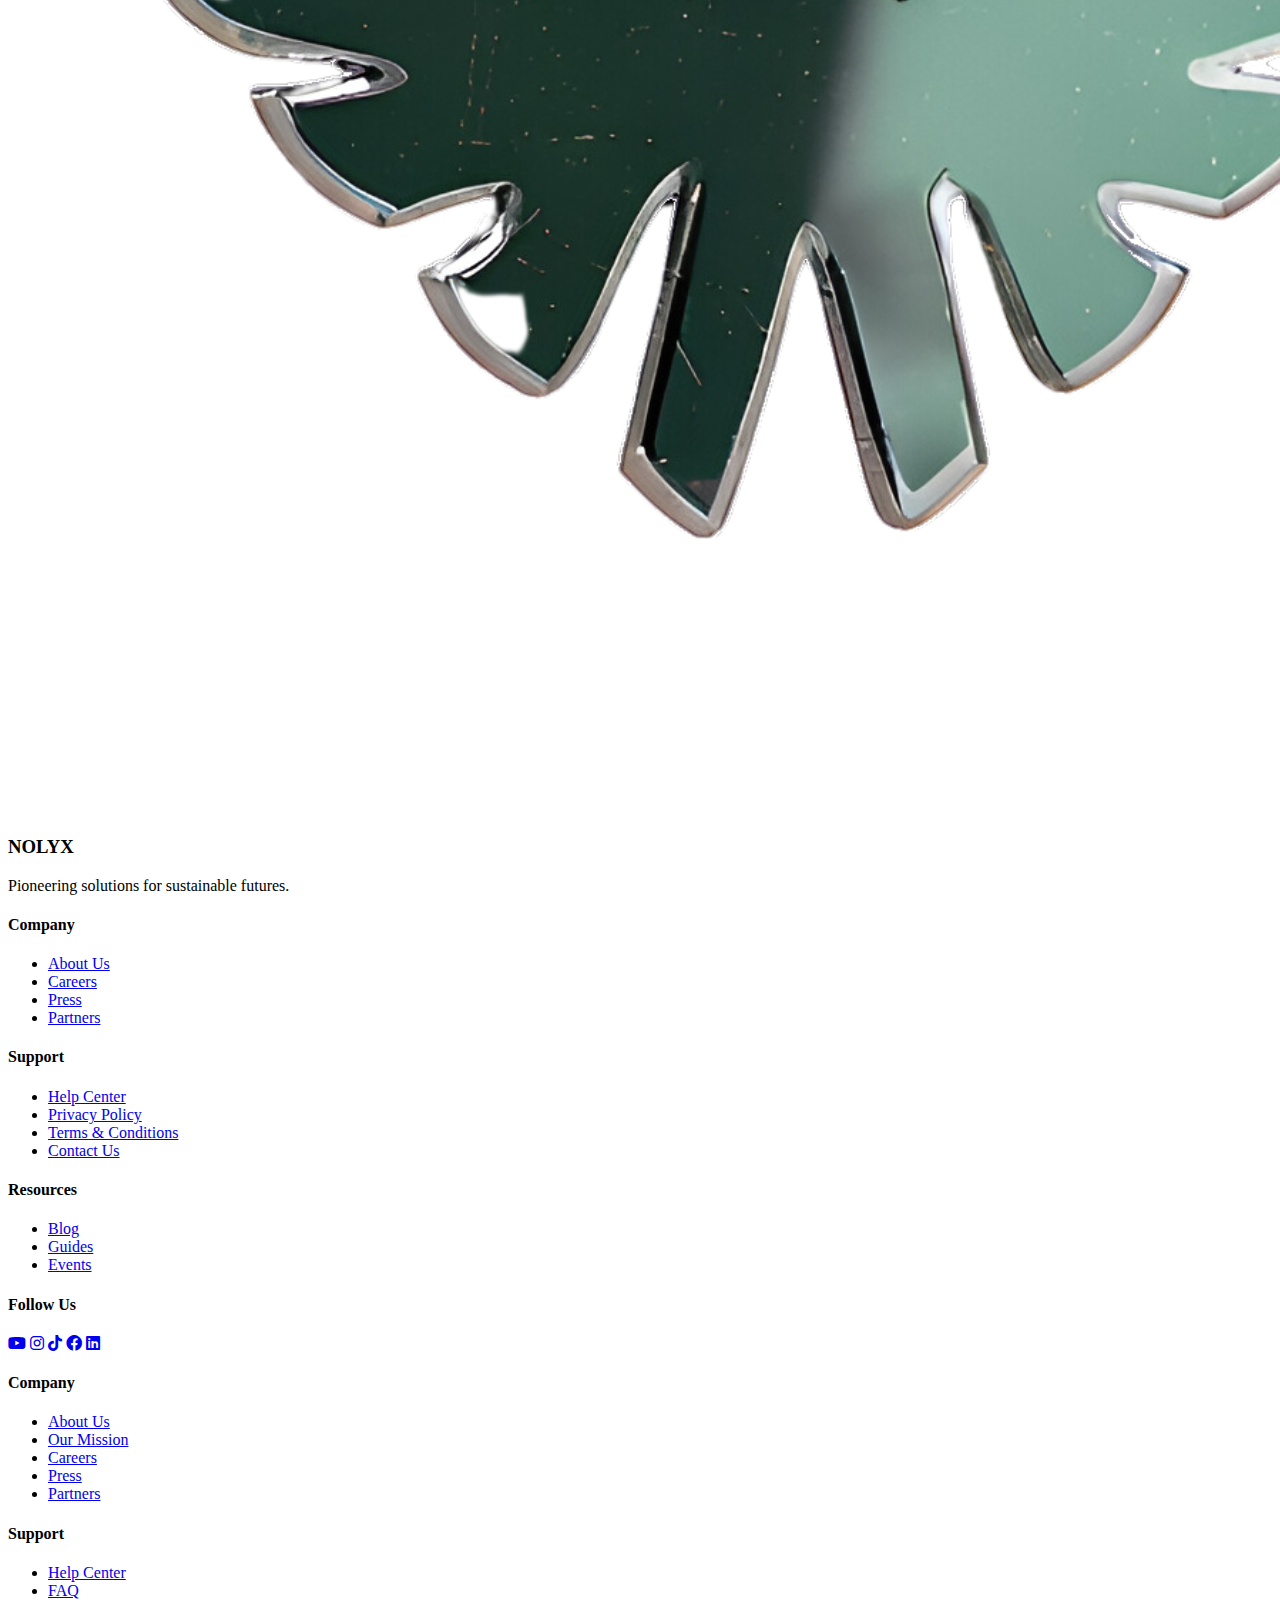
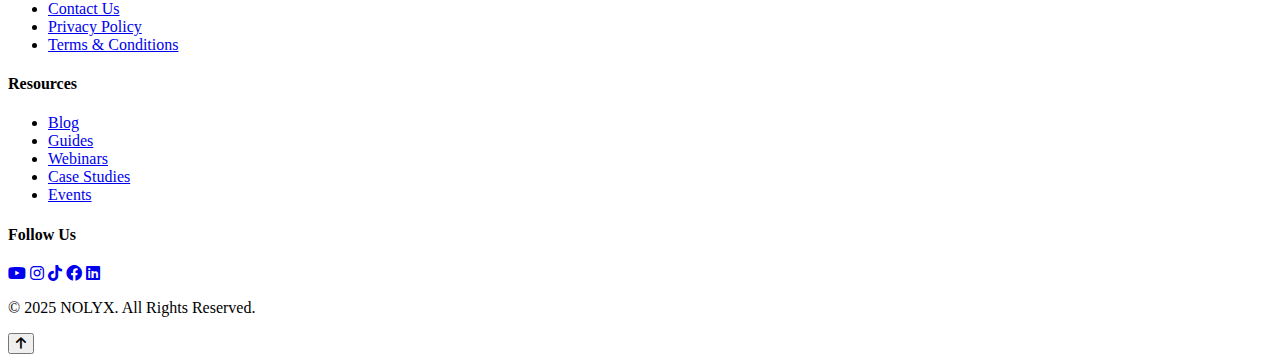
==== commit 1ad35339: "Add files via upload" ====
--- a/public/index.html
+++ b/public/index.html
@@ -142,50 +142,6 @@
         </div>
     </section>
     
-    <!-- <section id="ai" class="py-20 bg-gradient-to-b from-gray-50 to-gray-100">
-        <div class="max-w-3xl mx-auto px-4 sm:px-6">
-            <div class="chat-container p-8 bg-white shadow-xl rounded-2xl border border-gray-100">
-                <div class="flex items-center justify-center mb-6">
-                    <div class="w-10 h-10 rounded-full bg-green-100 flex items-center justify-center mr-3">
-                        <svg xmlns="http://www.w3.org/2000/svg" class="h-6 w-6 text-green-600" fill="none" viewBox="0 0 24 24" stroke="currentColor">
-                            <path stroke-linecap="round" stroke-linejoin="round" stroke-width="2" d="M9.75 17L9 20l-1 1h8l-1-1-.75-3M3 13h18M5 17h14a2 2 0 002-2V5a2 2 0 00-2-2H5a2 2 0 00-2 2v10a2 2 0 002 2z" />
-                        </svg>
-                    </div>
-                    <h2 class="text-2xl font-bold text-gray-800">Chat with AI Nolyx</h2>
-                </div>
-                
-                <div class="mb-8 p-5 bg-gray-50 rounded-xl">
-                    <div class="flex items-center mb-3">
-                        <div class="w-8 h-8 rounded-full bg-green-500 flex items-center justify-center text-white text-sm font-bold">
-                            AI
-                        </div>
-                        <p class="ml-3 text-sm text-gray-500">How can I assist you today?</p>
-                    </div>
-                    <div id="response" class="text-gray-700 p-5 bg-gray-50 rounded-xl border border-gray-100 min-h-16 shadow-inner">
-                        <div class="flex items-start">
-                            <p class="ml-3">Answer will appear here</p>
-                        </div>
-                    </div>
-                </div>
-                <div class="flex items-center mb-6">
-                    <input type="text" id="userInput" class="flex-1 p-3 border border-gray-200 rounded-lg focus:outline-none focus:ring-2 focus:ring-green-500 focus:border-transparent shadow-sm" placeholder="Type your question...">
-                    <button onclick="getAnswer()" class="ml-3 bg-green-600 text-white px-6 py-3 rounded-lg hover:bg-green-700 transition-colors duration-300 font-medium shadow-sm flex items-center">
-                        <span>Send</span>
-                        <svg xmlns="http://www.w3.org/2000/svg" class="h-4 w-4 ml-2 hidden md:block" fill="none" viewBox="0 0 24 24" stroke="currentColor">
-                            <path stroke-linecap="round" stroke-linejoin="round" stroke-width="2" d="M14 5l7 7m0 0l-7 7m7-7H3" />
-                        </svg>
-                    </button>
-                </div>
-                
-
-                
-                <div class="mt-6 text-center">
-                    <p class="text-xs text-gray-500">Powered by Nolyx Society AI - For educational purposes only</p>
-                </div>
-            </div>
-        </div>
-    </section> -->
-    
     <section id="about" class="py-20 bg-white">
         <div class="max-w-7xl mx-auto px-4 sm:px-6 lg:px-8">
             <div class="flex flex-col md:flex-row justify-between items-center mb-12">
@@ -285,7 +241,7 @@
     <section id="join" class="py-20 bg-gradient-to-r from-green-50 to-emerald-50">
         <div class="max-w-7xl mx-auto px-4 sm:px-6 lg:px-8 py-8 md:py-16">
             <div class="text-center mb-10">
-                <h2 class="text-4xl font-bold text-green-800 mb-4">Become a Nolyxian Citizen</h2>
+                <h2 class="text-4xl font-bold text-green-800 mb-4">Become a Nolixian Civilian</h2>
                 <p class="text-xl text-gray-600 max-w-3xl mx-auto">Learn and make projects together.</p>
             </div>
             
@@ -305,7 +261,7 @@
                         <img class="w-10 h-10 rounded-full border-2 border-white" src="https://randomuser.me/api/portraits/women/75.jpg" alt="User Avatar">
                         <img class="w-10 h-10 rounded-full border-2 border-white" src="https://randomuser.me/api/portraits/men/76.jpg" alt="User Avatar">
                     </div>
-                    <p class="text-gray-600">Join with <span class="font-semibold text-green-700">180+</span> other Nolyxians</p>
+                    <p class="text-gray-600">Join with <span class="font-semibold text-green-700">180+</span> other Nolixians</p>
                 </div>
             </div>
         </div>
@@ -331,80 +287,57 @@
     
 
     
-    <section id="governance" class="py-6 md:py-16 bg-gradient-to-br from-gray-50 to-gray-100  overflow-hidden">
+    <section id="governance" class="py-6 md:py-16 bg-gradient-to-br from-gray-50 to-gray-100 overflow-hidden">
         <div class="max-w-7xl mx-auto px-3 sm:px-6 lg:px-8">
-            <h2 class="text-xl md:text-3xl font-bold text-gray-800 mb-4 md:mb-8 ">
+            <h2 class="text-xl md:text-3xl font-bold text-gray-800 mb-4 md:mb-8">
                 Governance of Society
                 <span class="block h-1 w-16 md:w-20 bg-green-600 mt-1 md:mt-2"></span>
             </h2>
             
-            <!-- President Card -->
-            <div class="carddesign bg-white rounded-lg md:rounded-2xl shadow-lg overflow-hidden   hover:shadow-xl transition-shadow duration-300 mb-8">
-                <div class="flex flex-col md:flex-row md:items-center">
-                    <!-- President Image Section -->
-                    <div class="w-full md:w-1/4 p-3 md:p-6 flex justify-center">
-                        <div class="">
-                            <div class="w-24 h-24 md:w-48 md:h-48 rounded-full overflow-hidden ring-2 md:ring-4 ring-green-500 ring-opacity-50">
-                                <img src="https://avatars.githubusercontent.com/u/140477415?v=4" alt="President" class="w-full h-full object-cover">
-                            </div>
-                        </div>
-                    </div>
-                    
-                    <!-- President Info Section -->
-                    <div class="p-3 md:p-8 md:w-3/4">
-                        <div class="flex flex-col md:flex-row items-center md:items-start gap-1 md:gap-0 mb-3 md:mb-4">
-                            <div class="text-center md:text-left">
-                                <h3 class="text-lg md:text-2xl font-bold text-gray-800">Fataa Kasyara</h3>
-                                <p class="text-xs md:text-base text-gray-600">President of the Nolyx Society</p>
-                            </div>
-                            <div class="md:ml-auto mt-1 md:mt-0">
-                                <span class="px-2 md:px-4 py-0.5 md:py-1 bg-green-100 text-green-800 rounded-full text-xs md:text-sm font-medium">
-                                    ★ Top Rated
-                                </span>
-                            </div>
-                        </div>
-    
-                        <!-- Stats Grid -->
-                        <div class="grid grid-cols-3 gap-1 md:gap-6 mb-3 md:mb-8">
-                            <div class="stats-card text-center p-1.5 md:p-4 bg-gray-50 rounded-lg md:rounded-xl hover:bg-green-50 transition-colors duration-300 cursor-pointer border border-gray-100">
-                                <div class="text-xl md:text-4xl font-bold text-green-700">
-                                    <i class="fas fa-code"></i>
-                                </div>
-                                <div class="text-xs md:text-xl font-bold text-green-700 mt-1 md:mt-2">Web Developer</div>
-                            </div>
-                            <div class="stats-card text-center p-1.5 md:p-4 bg-gray-50 rounded-lg md:rounded-xl hover:bg-green-50 transition-colors duration-300 cursor-pointer border border-gray-100">
-                                <div class="text-xl md:text-4xl font-bold text-green-700">
-                                    <i class="fas fa-shield-alt"></i>
-                                </div>
-                                <div class="text-xs md:text-xl font-bold text-green-700 mt-1 md:mt-2">Cybersecurity</div>
-                            </div>
-                            <div class="stats-card text-center p-1.5 md:p-4 bg-gray-50 rounded-lg md:rounded-xl hover:bg-green-50 transition-colors duration-300 cursor-pointer border border-gray-100">
-                                <div class="text-xl md:text-4xl font-bold text-green-700">
-                                    <i class="fas fa-user-graduate"></i>
-                                </div>
-                                <div class="text-xs md:text-xl font-bold text-green-700 mt-1 md:mt-2">Web3 Student</div>
-                            </div>
-                        </div>
-    
-                        <!-- Skills Tags -->
-                        <div class="space-y-2 md:space-y-4">
-                            <div class="flex flex-wrap gap-1 md:gap-3 mb-3 md:mb-6">
-                                <span class="px-1.5 md:px-3 py-0.5 md:py-1 bg-gray-100 text-gray-700 rounded-full text-xs md:text-sm">Ethical Hacking</span>
-                                <span class="px-1.5 md:px-3 py-0.5 md:py-1 bg-gray-100 text-gray-700 rounded-full text-xs md:text-sm">Digital Forensic</span>
-                                <span class="hidden sm:inline-block px-1.5 md:px-3 py-0.5 md:py-1 bg-gray-100 text-gray-700 rounded-full text-xs md:text-sm">Reverse Engineering</span>
-                                <span class="hidden sm:inline-block px-1.5 md:px-3 py-0.5 md:py-1 bg-gray-100 text-gray-700 rounded-full text-xs md:text-sm">Penetration Testing</span>
-                                <span class="px-1.5 md:px-3 py-0.5 md:py-1 bg-gray-100 text-gray-700 rounded-full text-xs md:text-sm">Cybersecurity</span>
-                                <span class="px-1.5 md:px-3 py-0.5 md:py-1 bg-gray-100 text-gray-700 rounded-full text-xs md:text-sm">Web Development</span>
-                            </div>
-                            
-                            <!-- Action Buttons -->
-                            <div class="flex flex-col sm:flex-row gap-2 md:gap-4">
-                                <a href="https://www.linkedin.com/in/kasyara/" target="_blank" class="flex-1 inline-flex items-center justify-center px-3 md:px-6 py-1.5 md:py-3 bg-green-600 hover:bg-green-700 text-white rounded-md md:rounded-lg shadow md:shadow-lg hover:shadow-xl transition-all duration-300">
-                                    <i class="fab fa-linkedin mr-1"></i> 
-                                    <span class="text-xs md:text-base">LinkedIn</span>
-                                </a>
-
-                            </div>
+            <!-- Top Officials Grid -->
+            <div class="grid grid-cols-1 md:grid-cols-2 gap-4 md:gap-6 mb-8">
+                <!-- President Card -->
+                <div class="carddesign bg-white rounded-lg md:rounded-xl shadow-md overflow-hidden hover:shadow-lg transition-shadow duration-300">
+                    <div class="p-4 text-center">
+                        <div class="mx-auto w-20 h-20 md:w-24 md:h-24 rounded-full overflow-hidden ring-2 ring-green-500 ring-opacity-50 mb-3">
+                            <img src="https://avatars.githubusercontent.com/u/140477415?v=4" alt="President" class="w-full h-full object-cover">
+                        </div>
+                        <div class="mb-2">
+                            <h4 class="text-md md:text-xl font-bold text-gray-800">Fataa Kasyara</h4>
+                            <p class="text-xs md:text-sm text-gray-600">President of the Nolyx Society</p>
+                        </div>
+                        <div class="flex justify-center mb-2">
+                            <span class="px-2 py-0.5 bg-green-100 text-green-800 rounded-full text-xs font-medium">
+                                Founder & Visionary
+                            </span>
+                        </div>
+                        <div class="flex justify-center gap-2">
+                            <a href="https://www.linkedin.com/in/kasyara/" target="_blank" class="inline-flex items-center justify-center px-3 py-1 bg-green-600 hover:bg-green-700 text-white rounded-md text-xs transition-colors duration-300">
+                                <i class="fab fa-linkedin mr-1"></i> LinkedIn
+                            </a>
+                        </div>
+                    </div>
+                </div>
+                
+                <!-- Vice President Card -->
+                <div class="carddesign bg-white rounded-lg md:rounded-xl shadow-md overflow-hidden hover:shadow-lg transition-shadow duration-300">
+                    <div class="p-4 text-center">
+                        <div class="mx-auto w-20 h-20 md:w-24 md:h-24 rounded-full overflow-hidden ring-2 ring-yellow-500 ring-opacity-50 mb-3">
+                            <img src="gambar/dj.png" alt="Vice President" class="w-full h-full object-cover">
+                        </div>
+                        <div class="mb-2">
+                            <h4 class="text-md md:text-xl font-bold text-gray-800">Kak DJ</h4>
+                            <p class="text-xs md:text-sm text-gray-600">Vice President of the Nolyx Society</p>
+                        </div>
+                        <div class="flex justify-center mb-2">
+                            <span class="px-2 py-0.5 bg-yellow-100 text-yellow-800 rounded-full text-xs font-medium">
+                                Executive Affairs
+                            </span>
+                        </div>
+                        <div class="flex justify-center gap-2">
+                            <a href="https://www.instagram.com/dj_pamelo_property/" target="_blank" class="inline-flex items-center justify-center px-3 py-1 bg-yellow-600 hover:bg-yellow-700 text-white rounded-md text-xs transition-colors duration-300">
+                                <i class="fab fa-instagram mr-1"></i> Instagram
+                            </a>
                         </div>
                     </div>
                 </div>
@@ -413,7 +346,7 @@
             <!-- Government Officials Cards -->
             <div class="grid grid-cols-1 md:grid-cols-3 gap-4 md:gap-6">
                 <!-- Grand Chancellor Card -->
-                <div class="carddesign bg-white rounded-lg md:rounded-xl shadow-md overflow-hidden  hover:shadow-lg transition-shadow duration-300">
+                <div class="carddesign bg-white rounded-lg md:rounded-xl shadow-md overflow-hidden hover:shadow-lg transition-shadow duration-300">
                     <div class="p-4 text-center">
                         <div class="mx-auto w-20 h-20 md:w-24 md:h-24 rounded-full overflow-hidden ring-2 ring-blue-500 ring-opacity-50 mb-3">
                             <img src="https://media.tenor.com/lcuvD0zkFNMAAAAM/question-mark.gif" alt="Grand Chancellor" class="w-full h-full object-cover">
@@ -428,7 +361,7 @@
                             </span>
                         </div>
                         <div class="flex justify-center gap-2">
-                            <a href="#" class="inline-flex items-center justify-center px-2 py-1 bg-blue-600 hover:bg-blue-700 text-white rounded-md text-xs transition-colors duration-300">
+                            <a href="#" class="inline-flex items-center justify-center px-3 py-1 bg-blue-600 hover:bg-blue-700 text-white rounded-md text-xs transition-colors duration-300" target="_blank">
                                 <i class="fab fa-linkedin mr-1"></i> LinkedIn
                             </a>
                         </div>
@@ -436,7 +369,7 @@
                 </div>
                 
                 <!-- Supreme Commander Card -->
-                <div class="carddesign bg-white rounded-lg md:rounded-xl shadow-md overflow-hidden  hover:shadow-lg transition-shadow duration-300">
+                <div class="carddesign bg-white rounded-lg md:rounded-xl shadow-md overflow-hidden hover:shadow-lg transition-shadow duration-300">
                     <div class="p-4 text-center">
                         <div class="mx-auto w-20 h-20 md:w-24 md:h-24 rounded-full overflow-hidden ring-2 ring-red-500 ring-opacity-50 mb-3">
                             <img src="https://media.tenor.com/lcuvD0zkFNMAAAAM/question-mark.gif" alt="Supreme Commander" class="w-full h-full object-cover">
@@ -451,7 +384,7 @@
                             </span>
                         </div>
                         <div class="flex justify-center gap-2">
-                            <a href="#" class="inline-flex items-center justify-center px-2 py-1 bg-red-600 hover:bg-red-700 text-white rounded-md text-xs transition-colors duration-300">
+                            <a href="#" class="inline-flex items-center justify-center px-3 py-1 bg-red-600 hover:bg-red-700 text-white rounded-md text-xs transition-colors duration-300" target="_blank">
                                 <i class="fab fa-linkedin mr-1"></i> LinkedIn
                             </a>
                         </div>
@@ -459,7 +392,7 @@
                 </div>
                 
                 <!-- High Judge Card -->
-                <div class="carddesign bg-white rounded-lg md:rounded-xl shadow-md overflow-hidden  hover:shadow-lg transition-shadow duration-300">
+                <div class="carddesign bg-white rounded-lg md:rounded-xl shadow-md overflow-hidden hover:shadow-lg transition-shadow duration-300">
                     <div class="p-4 text-center">
                         <div class="mx-auto w-20 h-20 md:w-24 md:h-24 rounded-full overflow-hidden ring-2 ring-purple-500 ring-opacity-50 mb-3">
                             <img src="https://media.tenor.com/lcuvD0zkFNMAAAAM/question-mark.gif" alt="High Judge" class="w-full h-full object-cover">
@@ -474,7 +407,7 @@
                             </span>
                         </div>
                         <div class="flex justify-center gap-2">
-                            <a href="#" class="inline-flex items-center justify-center px-2 py-1 bg-purple-600 hover:bg-purple-700 text-white rounded-md text-xs transition-colors duration-300">
+                            <a href="#" class="inline-flex items-center justify-center px-3 py-1 bg-purple-600 hover:bg-purple-700 text-white rounded-md text-xs transition-colors duration-300" target="_blank">
                                 <i class="fab fa-linkedin mr-1"></i> LinkedIn
                             </a>
                         </div>
@@ -590,7 +523,7 @@
                     </ul>
                 </div>
                 
-                <div>
+                <div class="hidden md:block mb-6 md:mb-0 md:w-1/5">
                     <h4 class="font-bold mb-4 uppercase text-sm">Follow Us</h4>
                     <div class="flex flex-wrap gap-4 text-xl">
                         <a href="https://www.youtube.com/@nolyxsociety/" target="_blank" class="text-white hover:text-green-500 transition-colors"><i class="fab fa-youtube"></i></a>
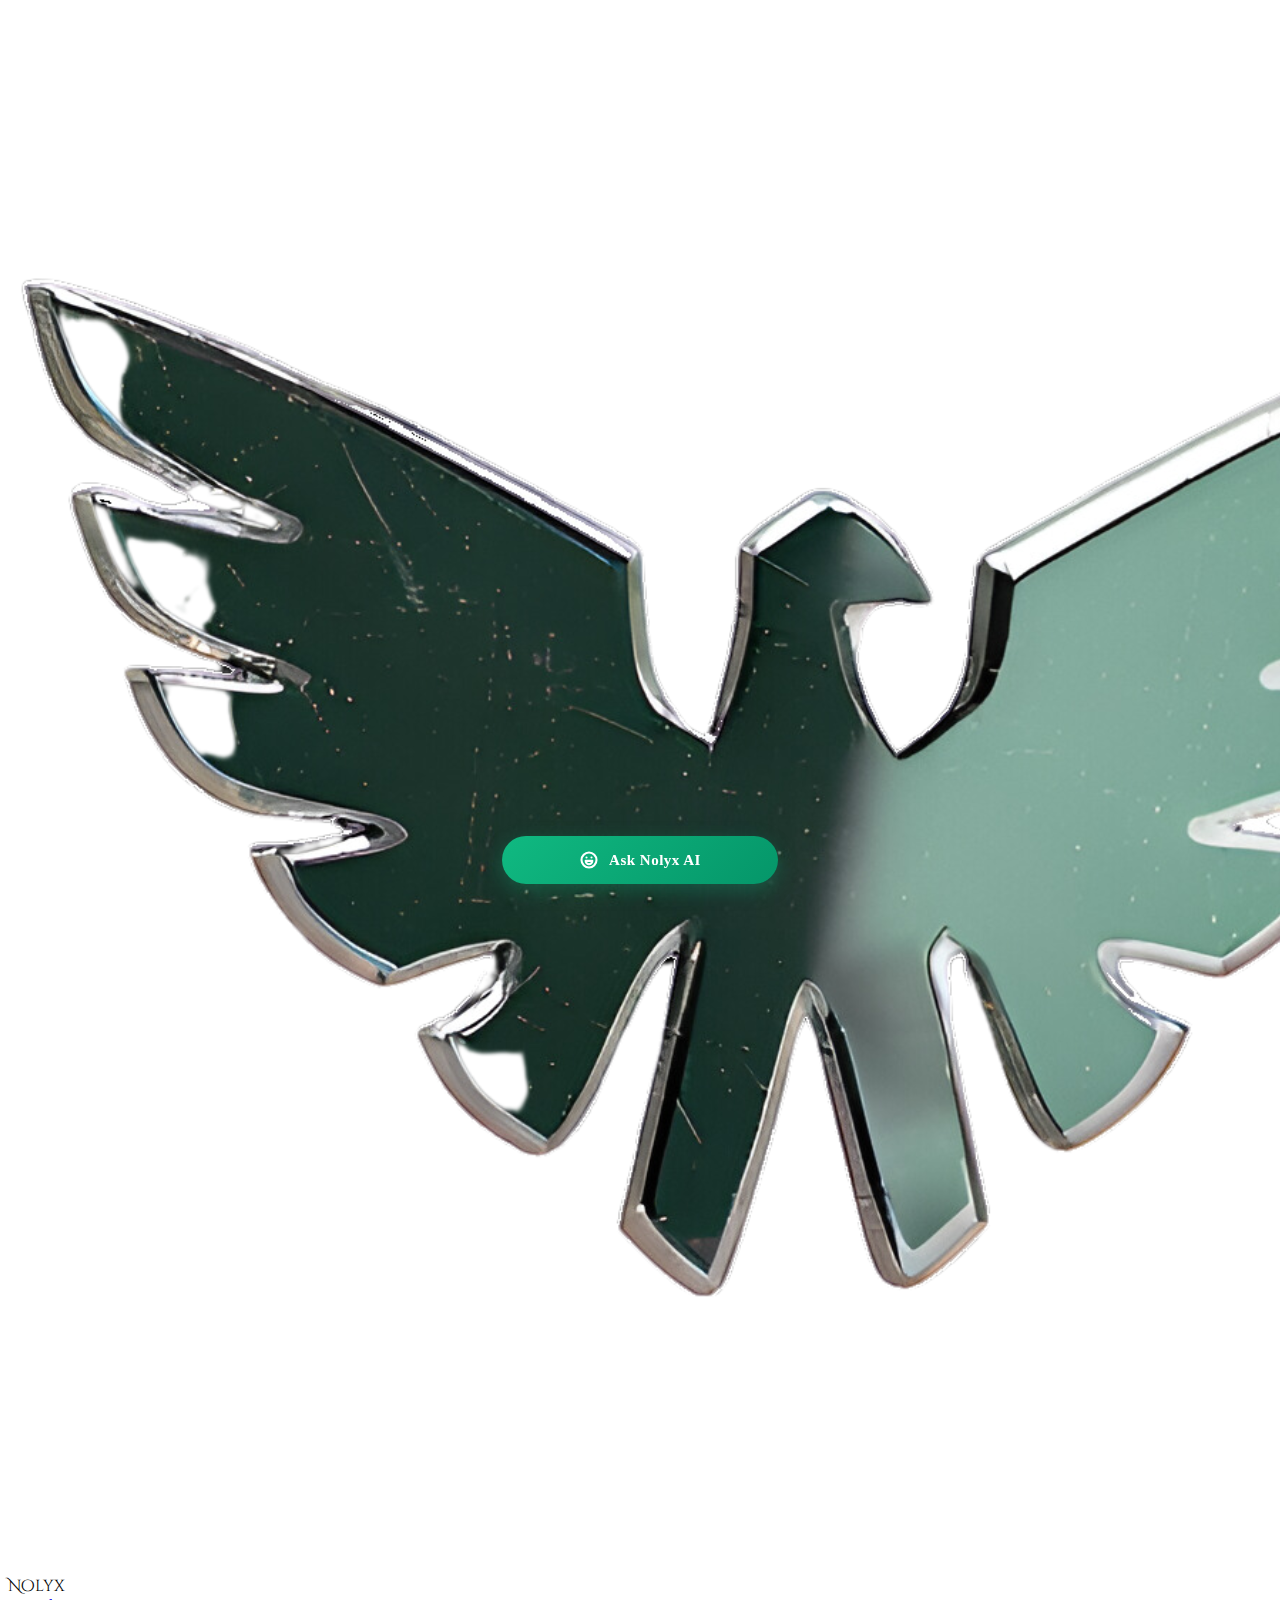
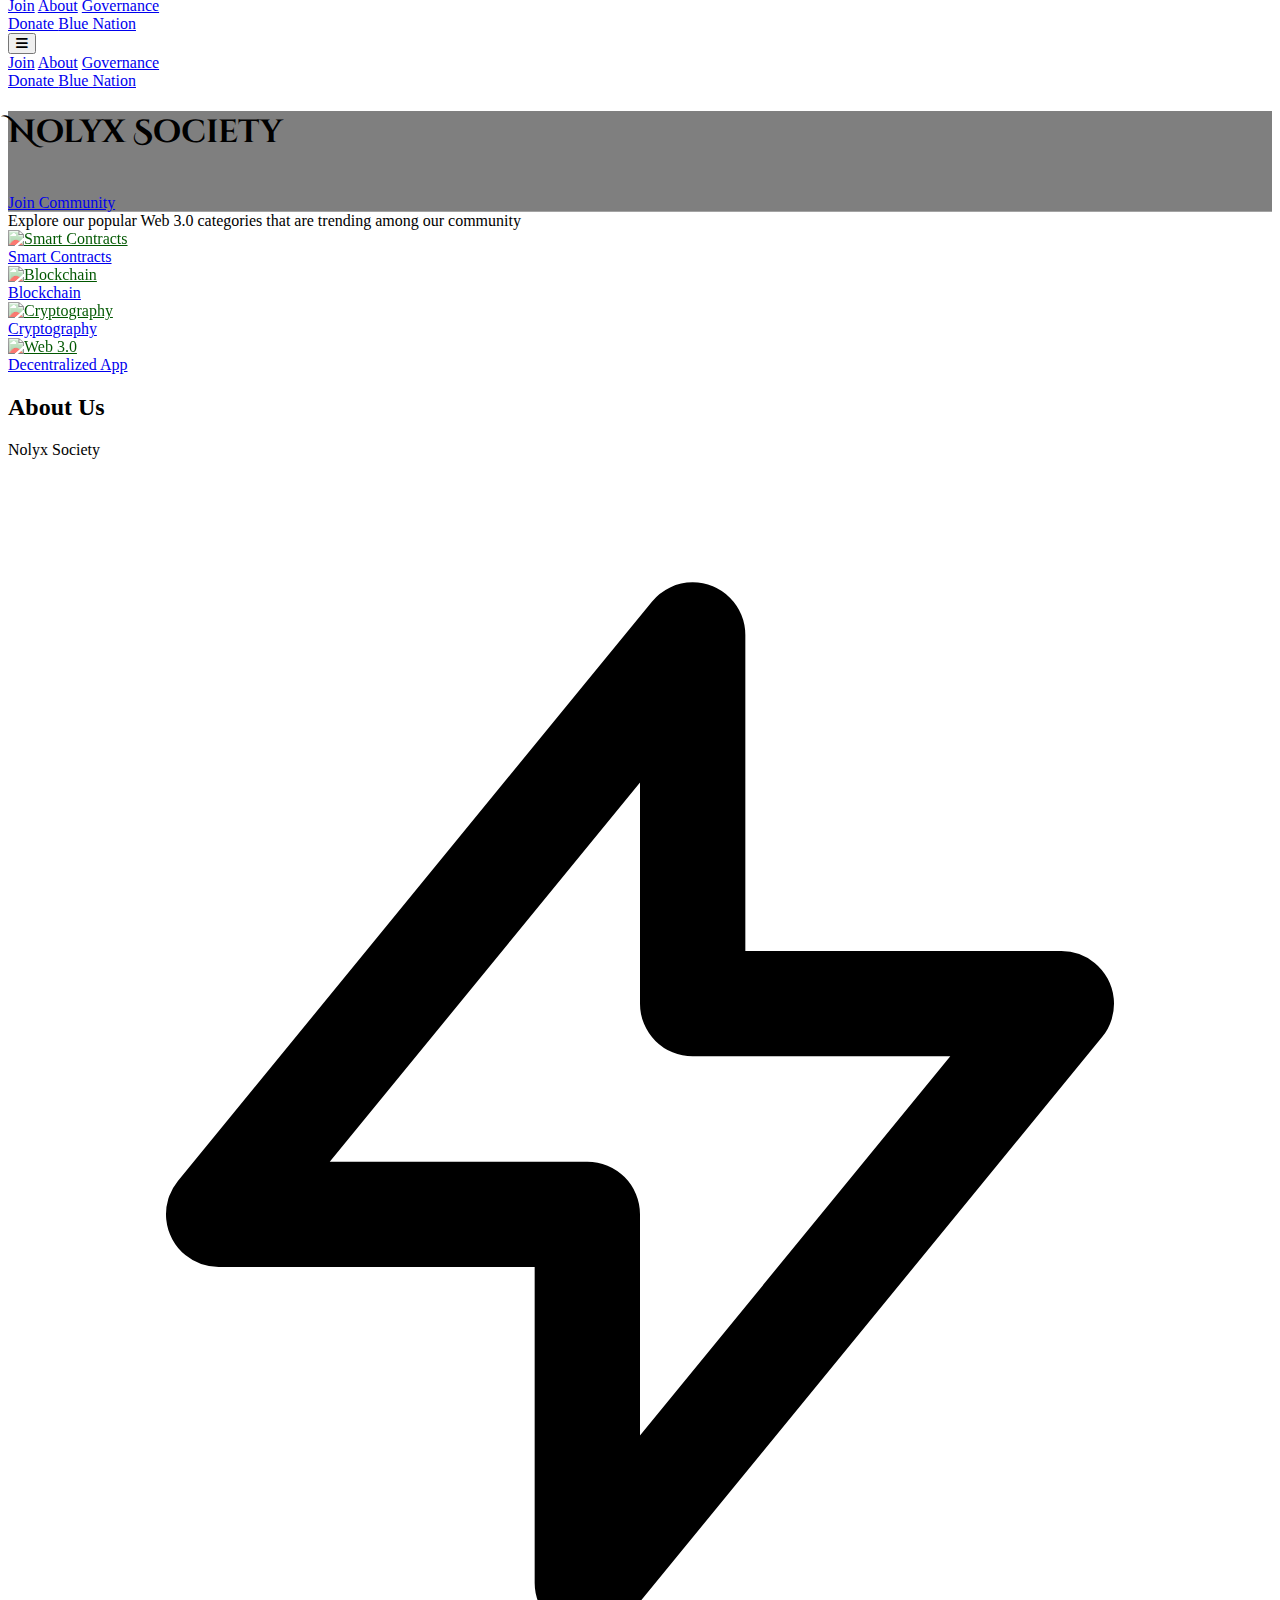
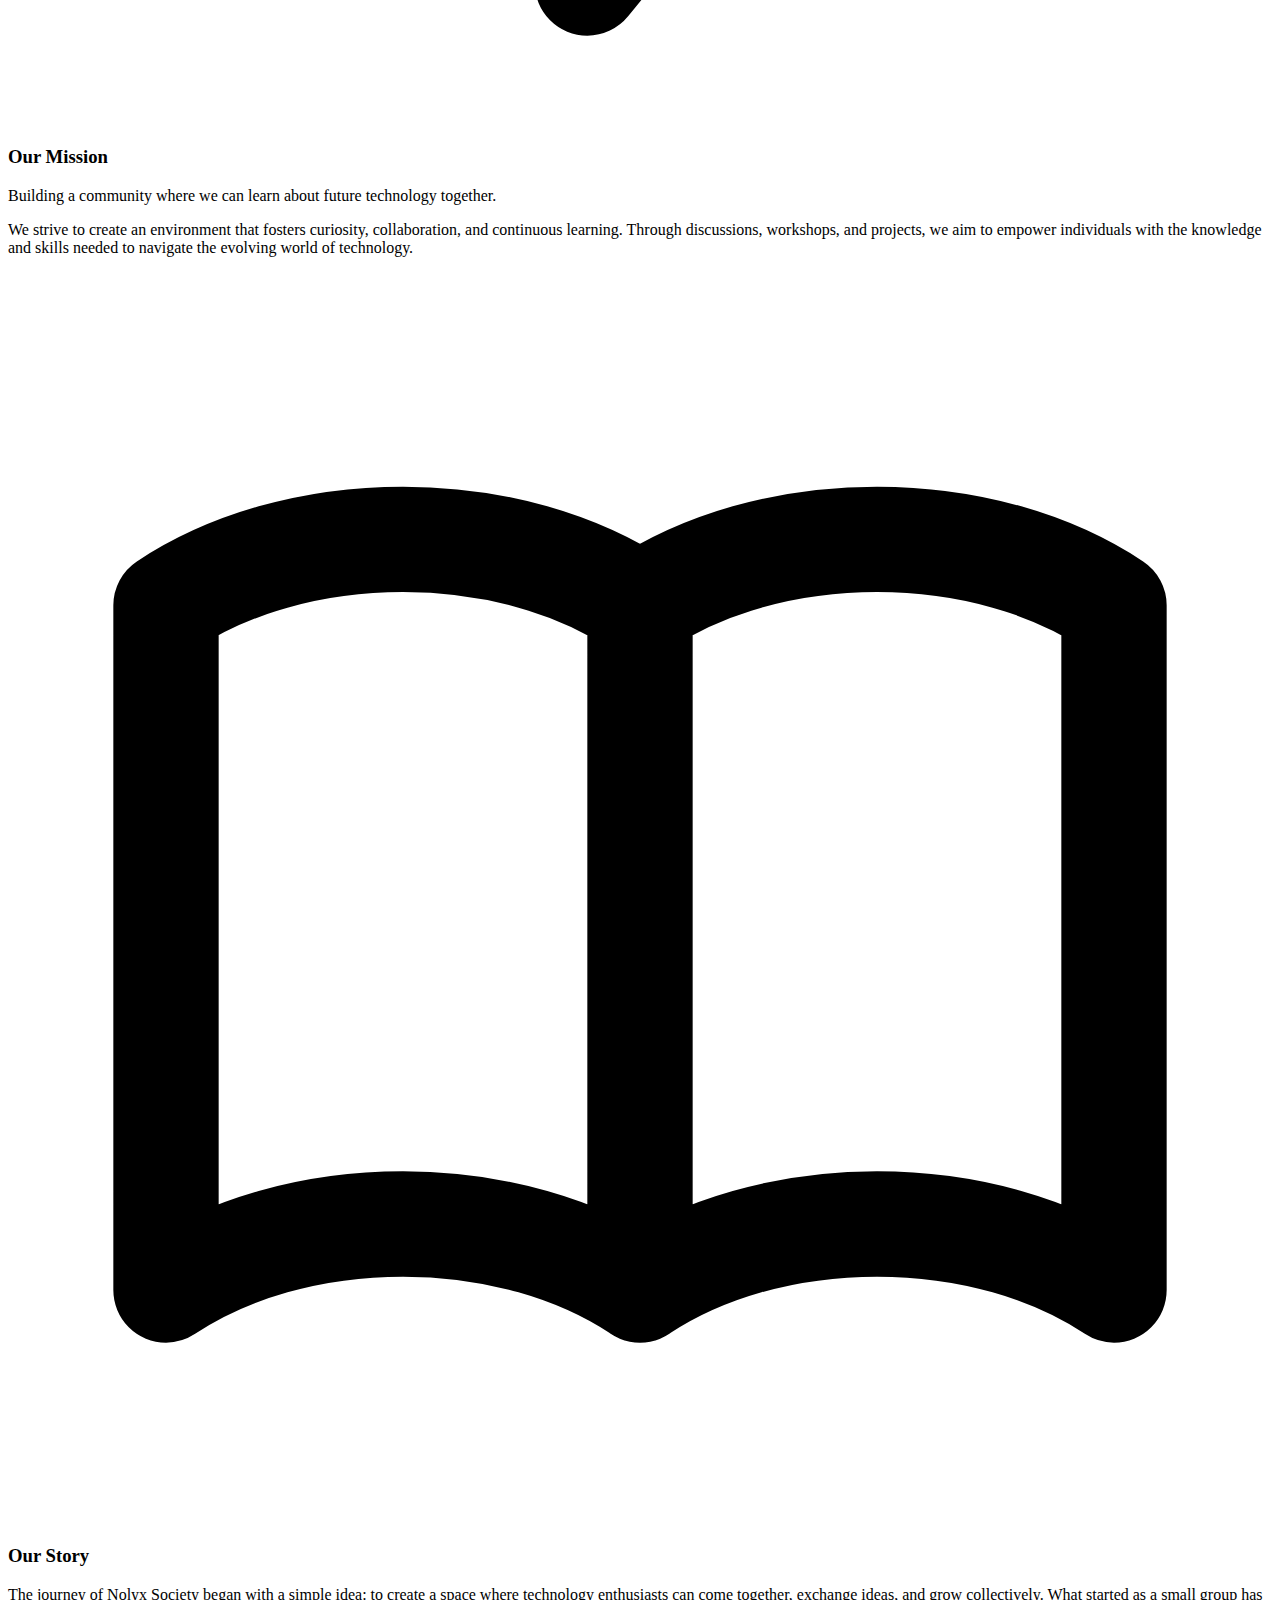
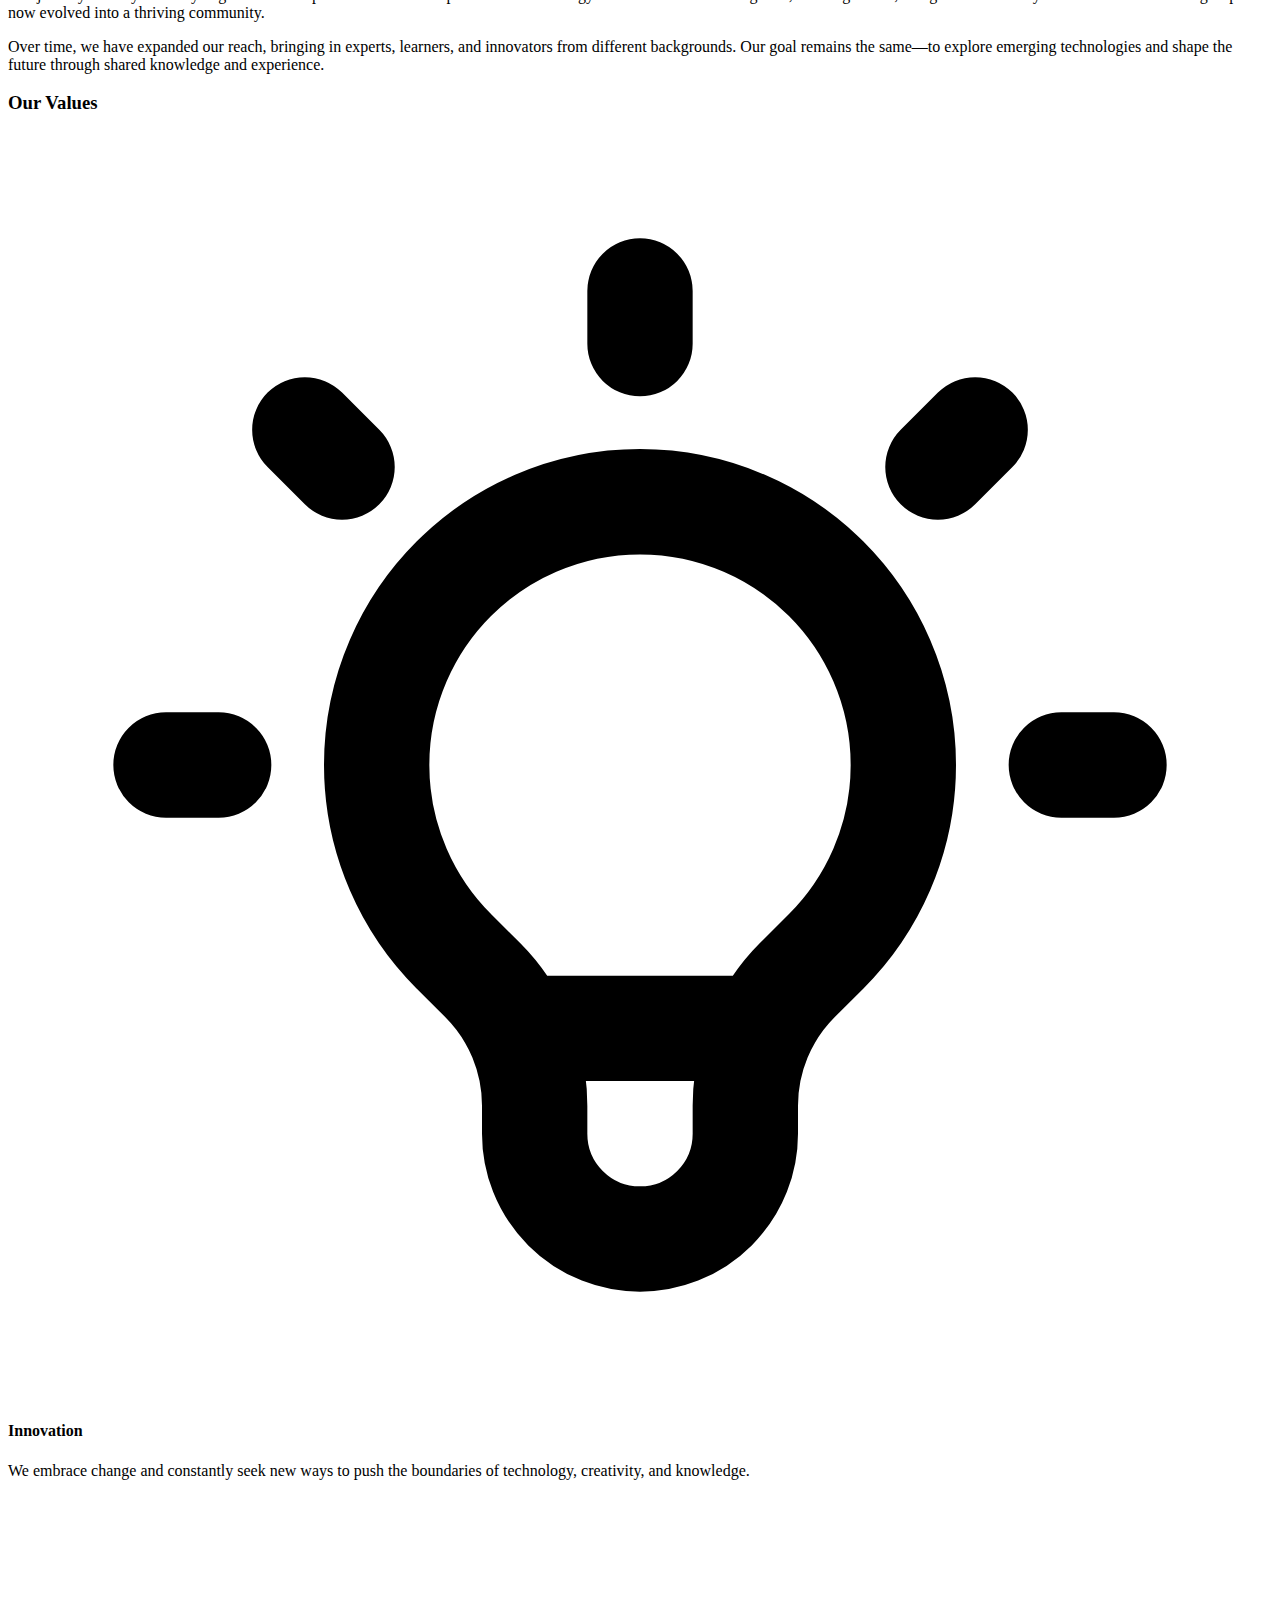
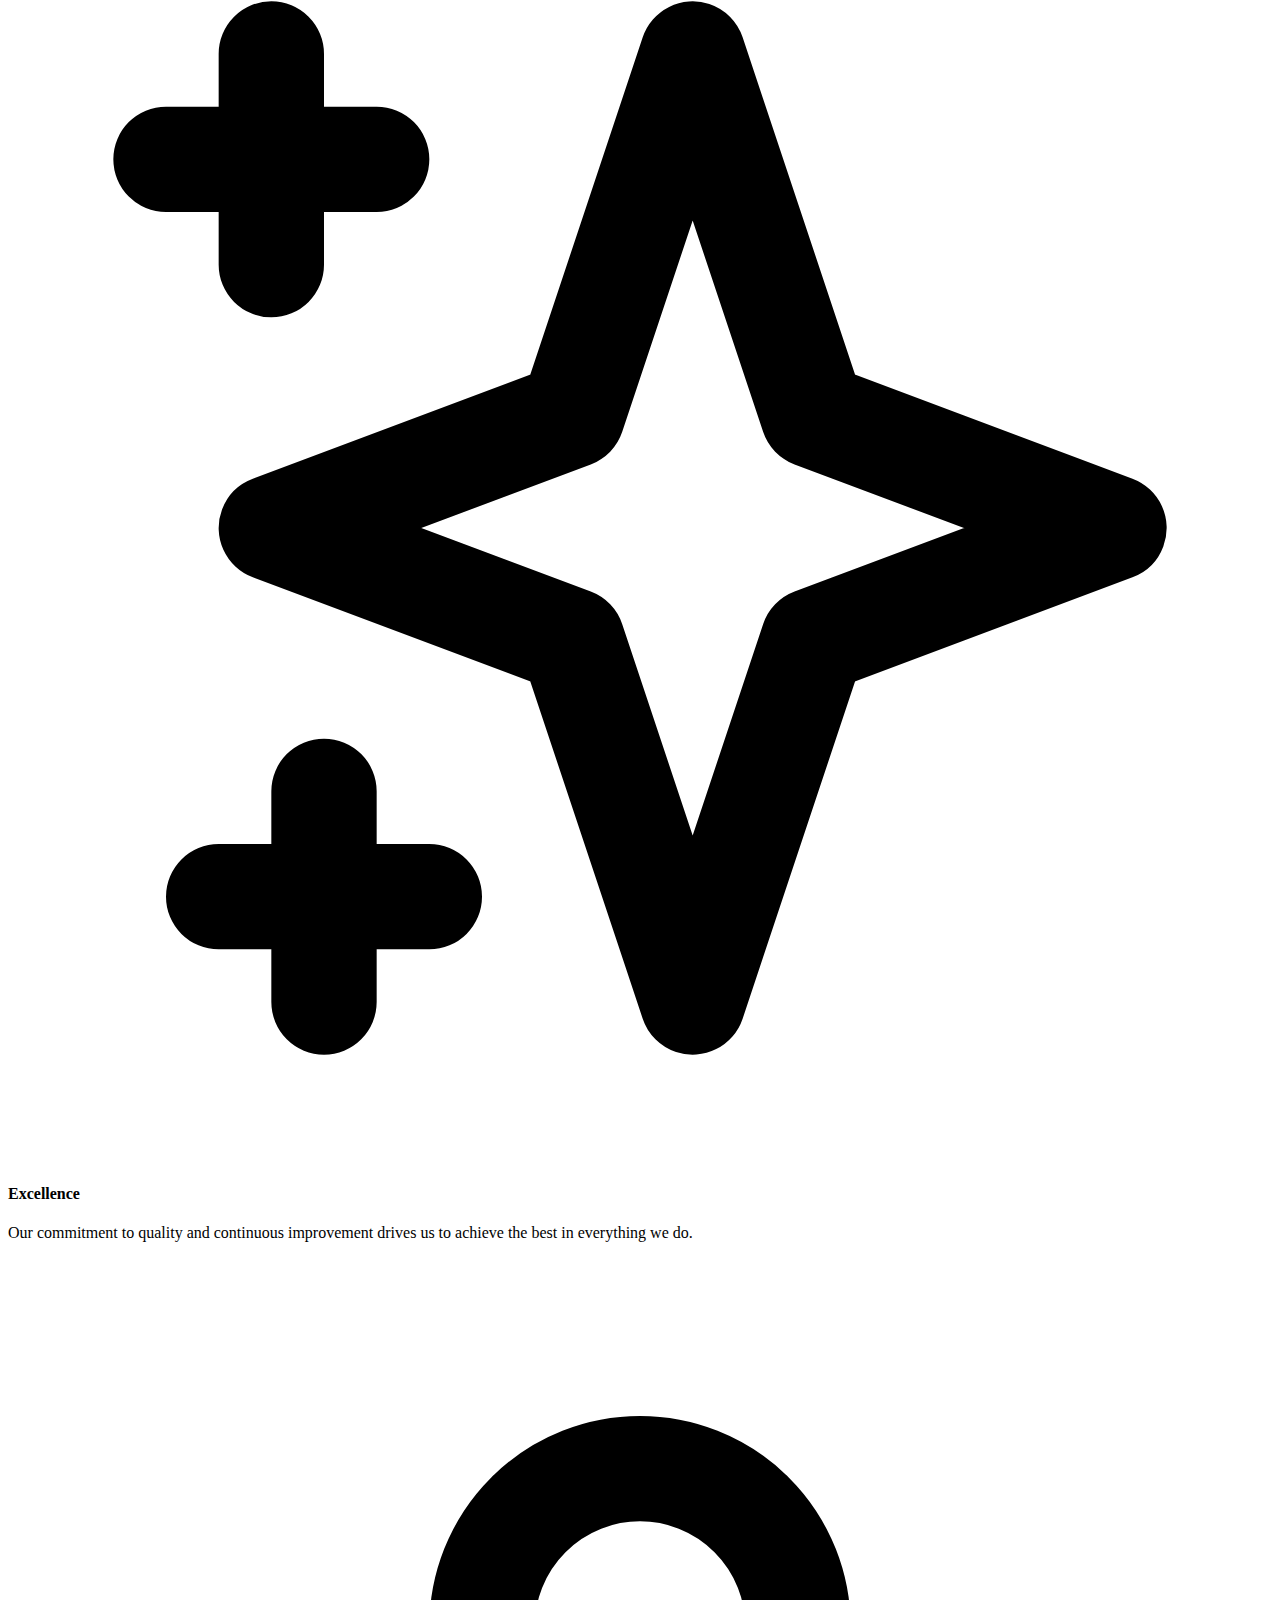
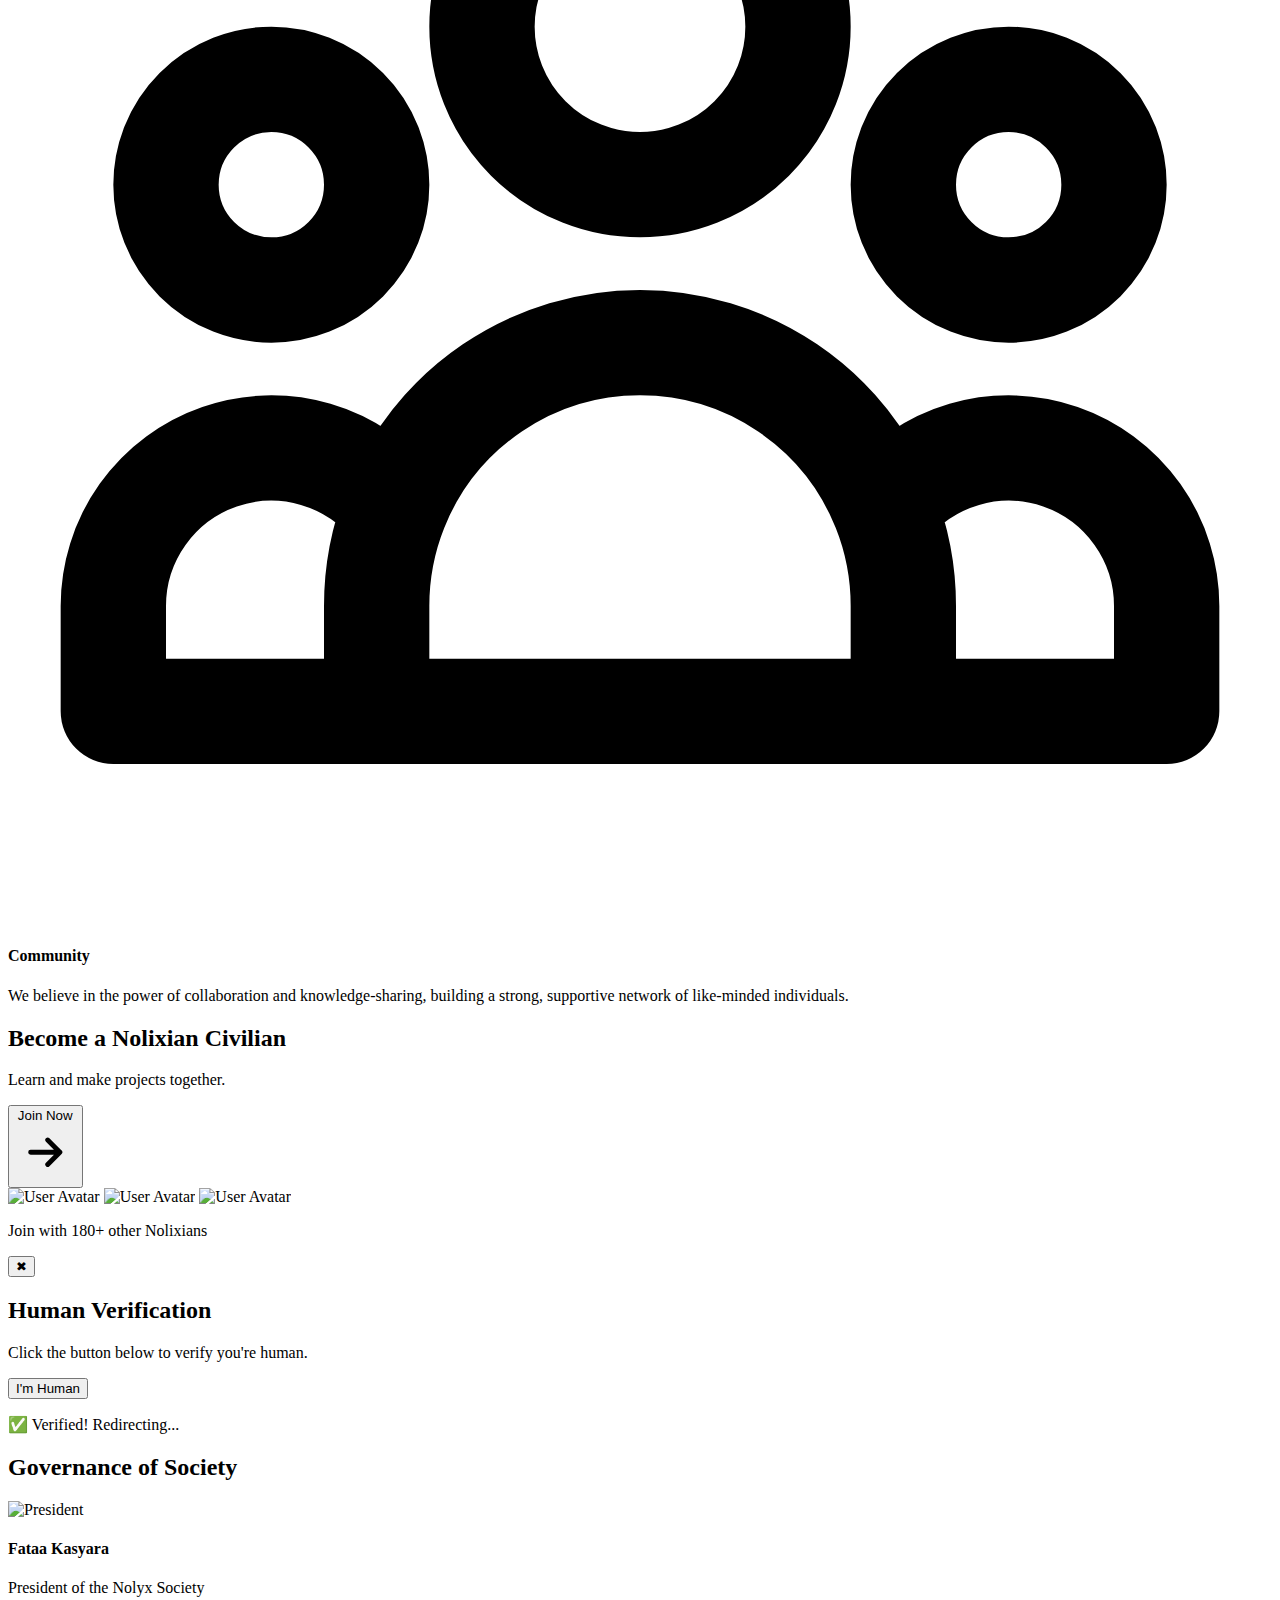
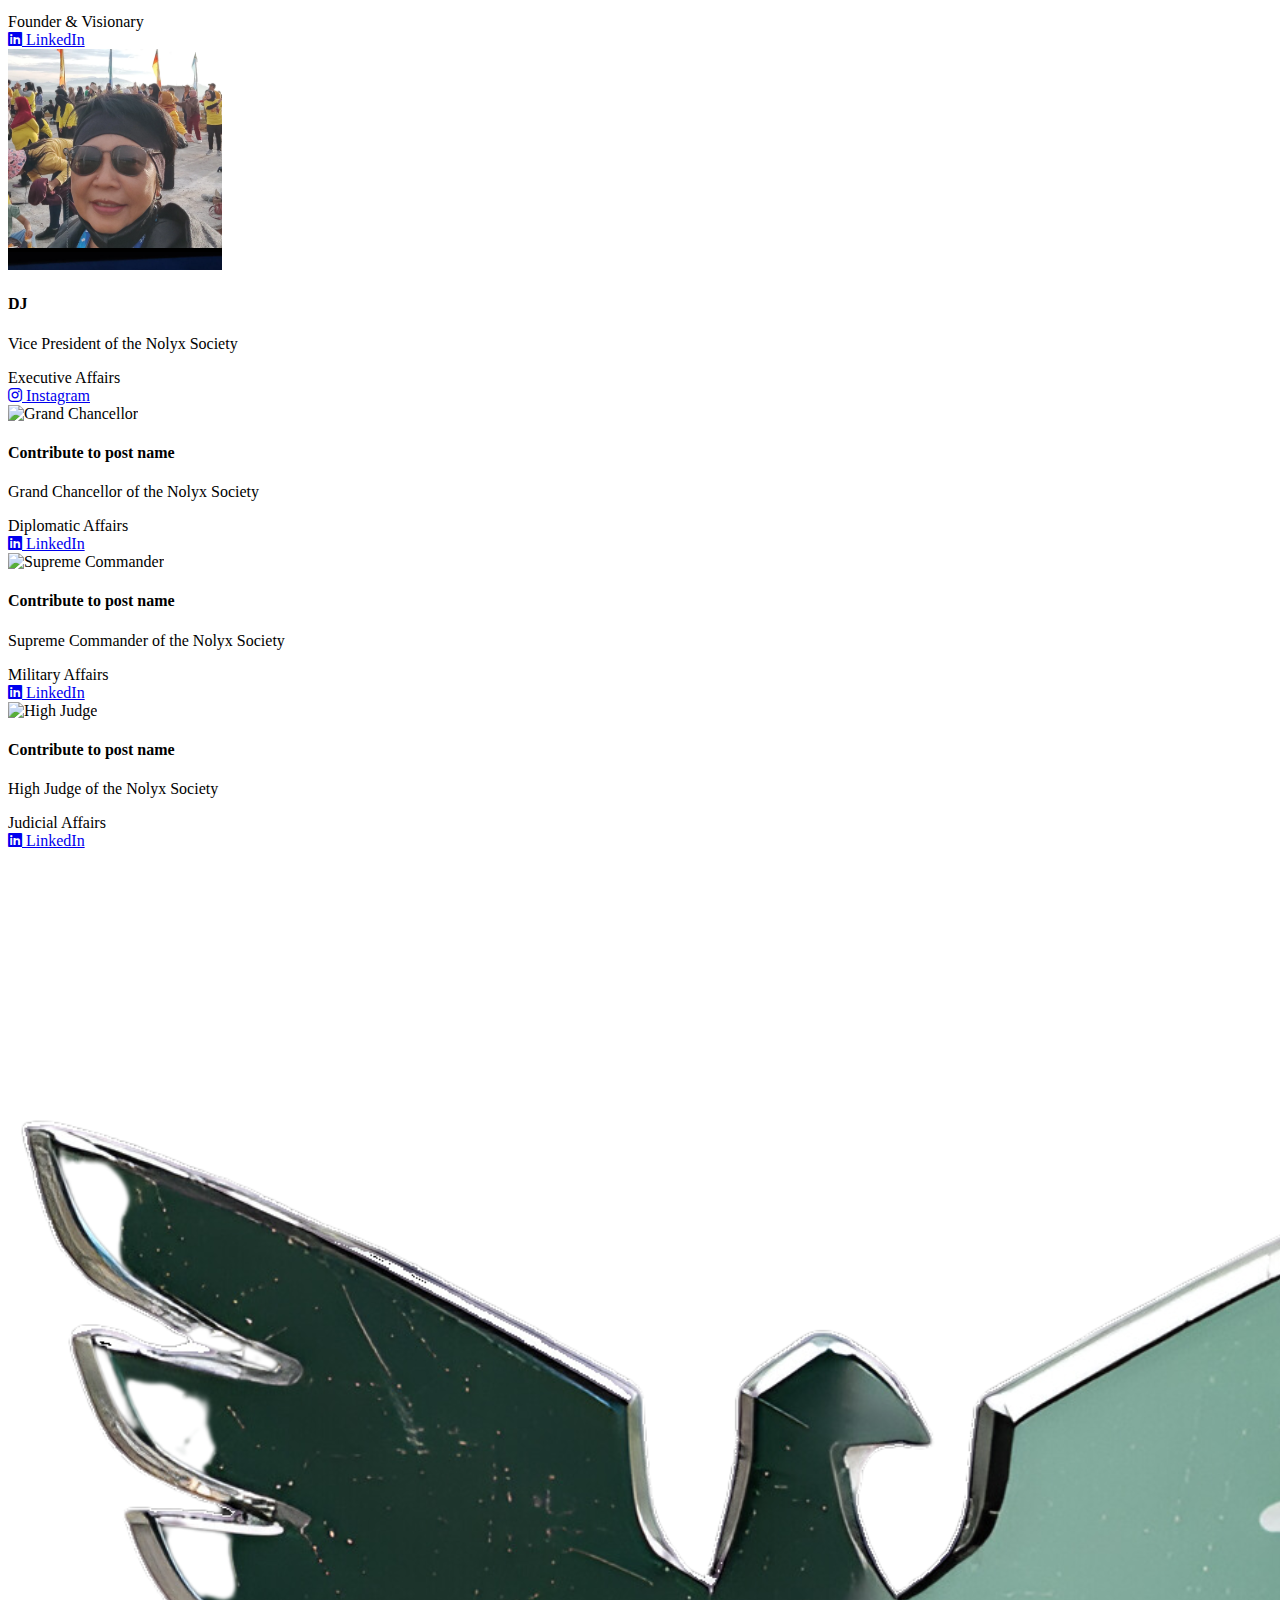
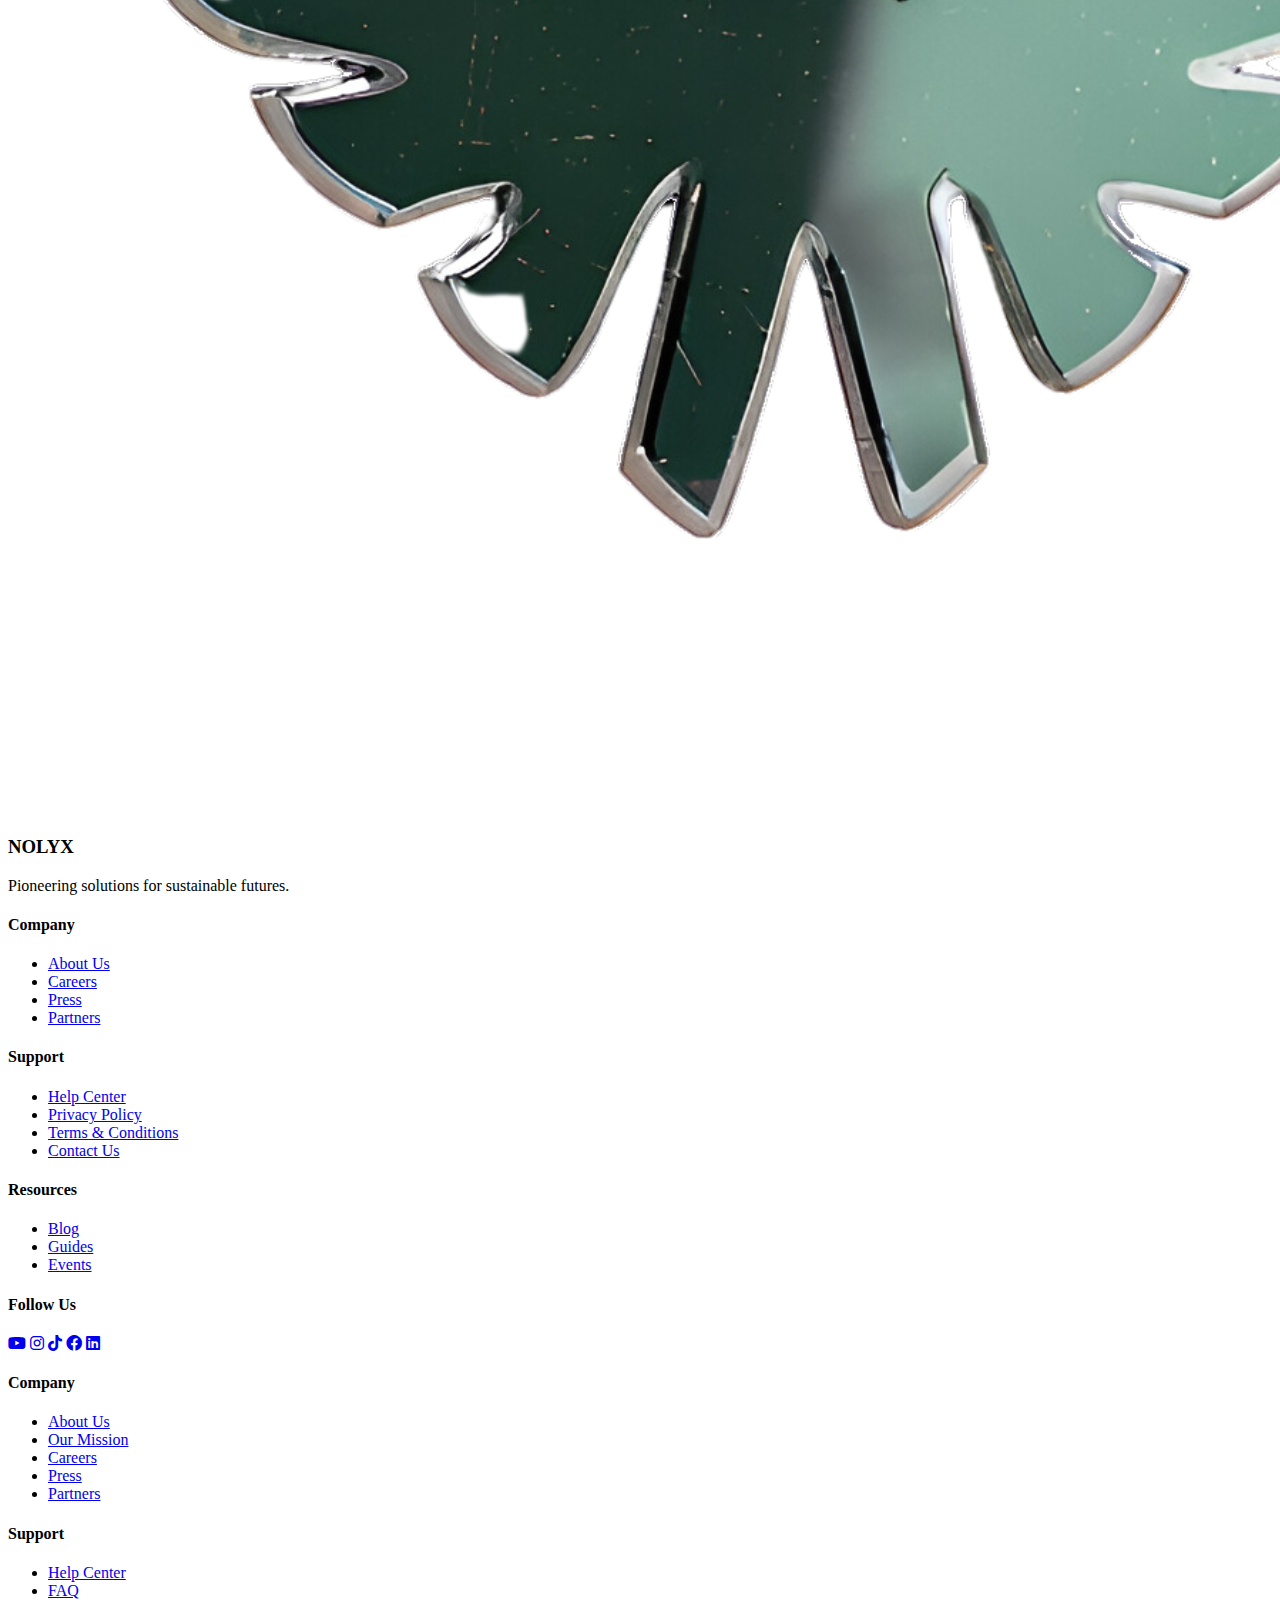
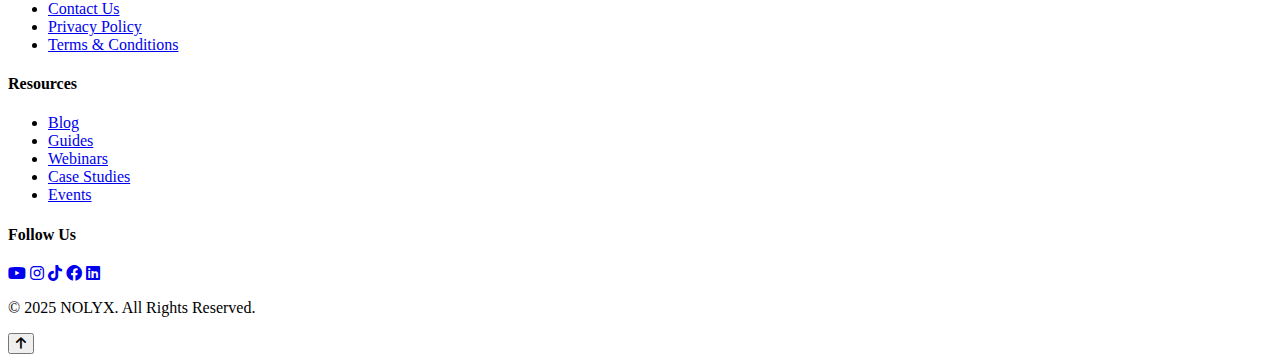
==== commit 8c69b67b: "Add files via upload" ====
--- a/public/index.html
+++ b/public/index.html
@@ -326,7 +326,7 @@
                             <img src="gambar/dj.png" alt="Vice President" class="w-full h-full object-cover">
                         </div>
                         <div class="mb-2">
-                            <h4 class="text-md md:text-xl font-bold text-gray-800">Kak DJ</h4>
+                            <h4 class="text-md md:text-xl font-bold text-gray-800">DJ</h4>
                             <p class="text-xs md:text-sm text-gray-600">Vice President of the Nolyx Society</p>
                         </div>
                         <div class="flex justify-center mb-2">
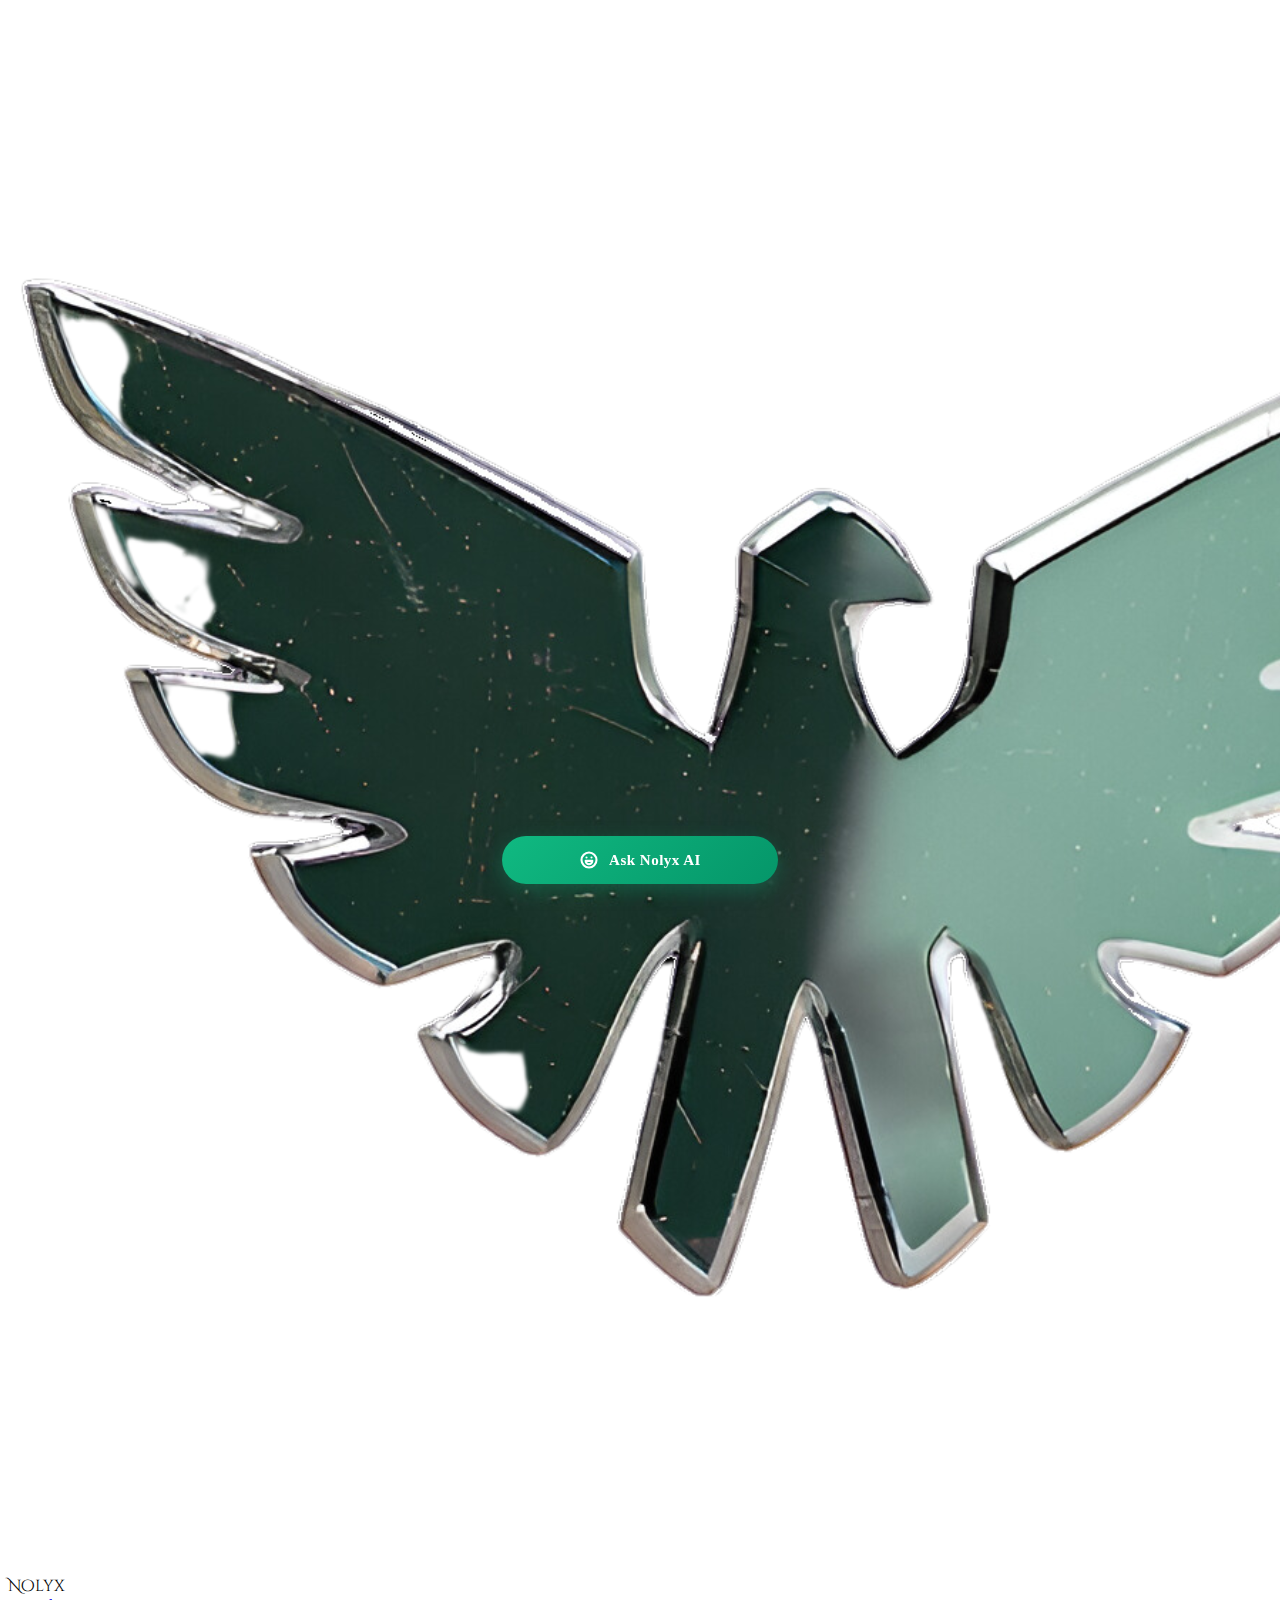
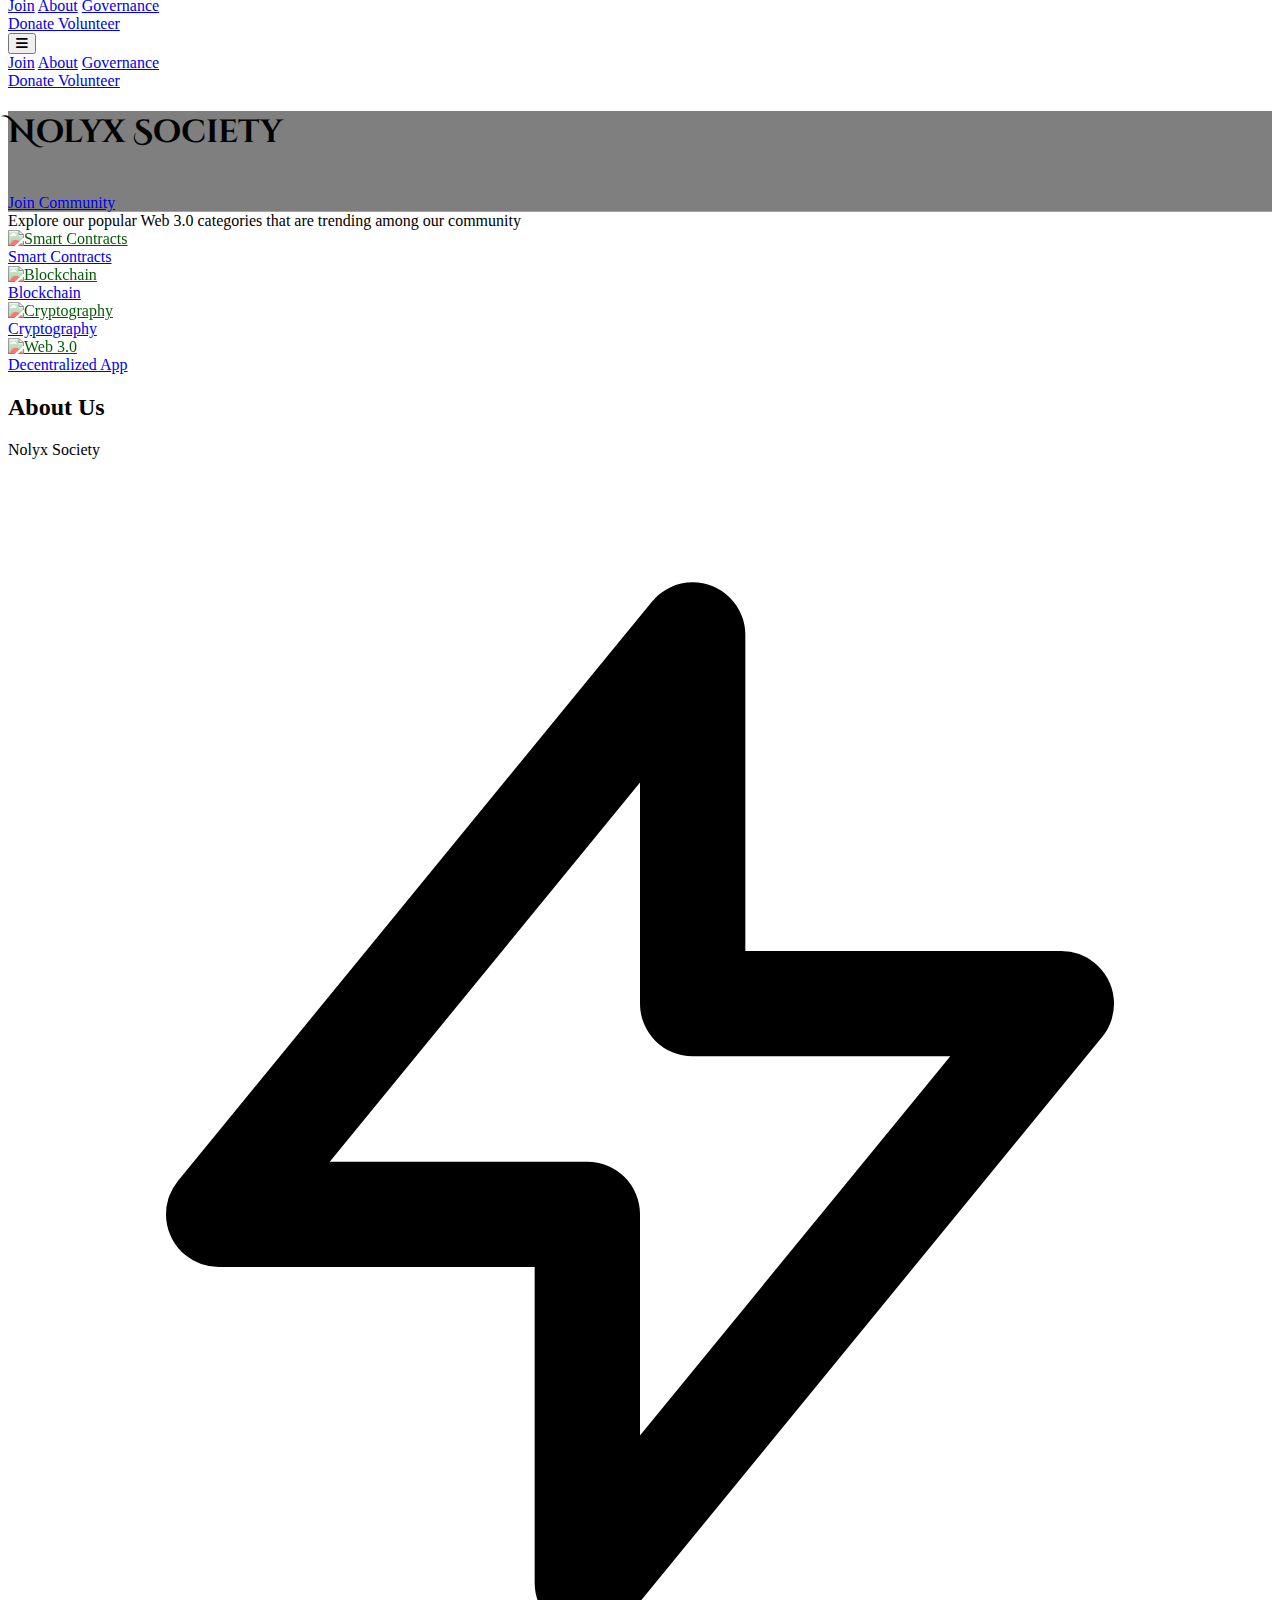
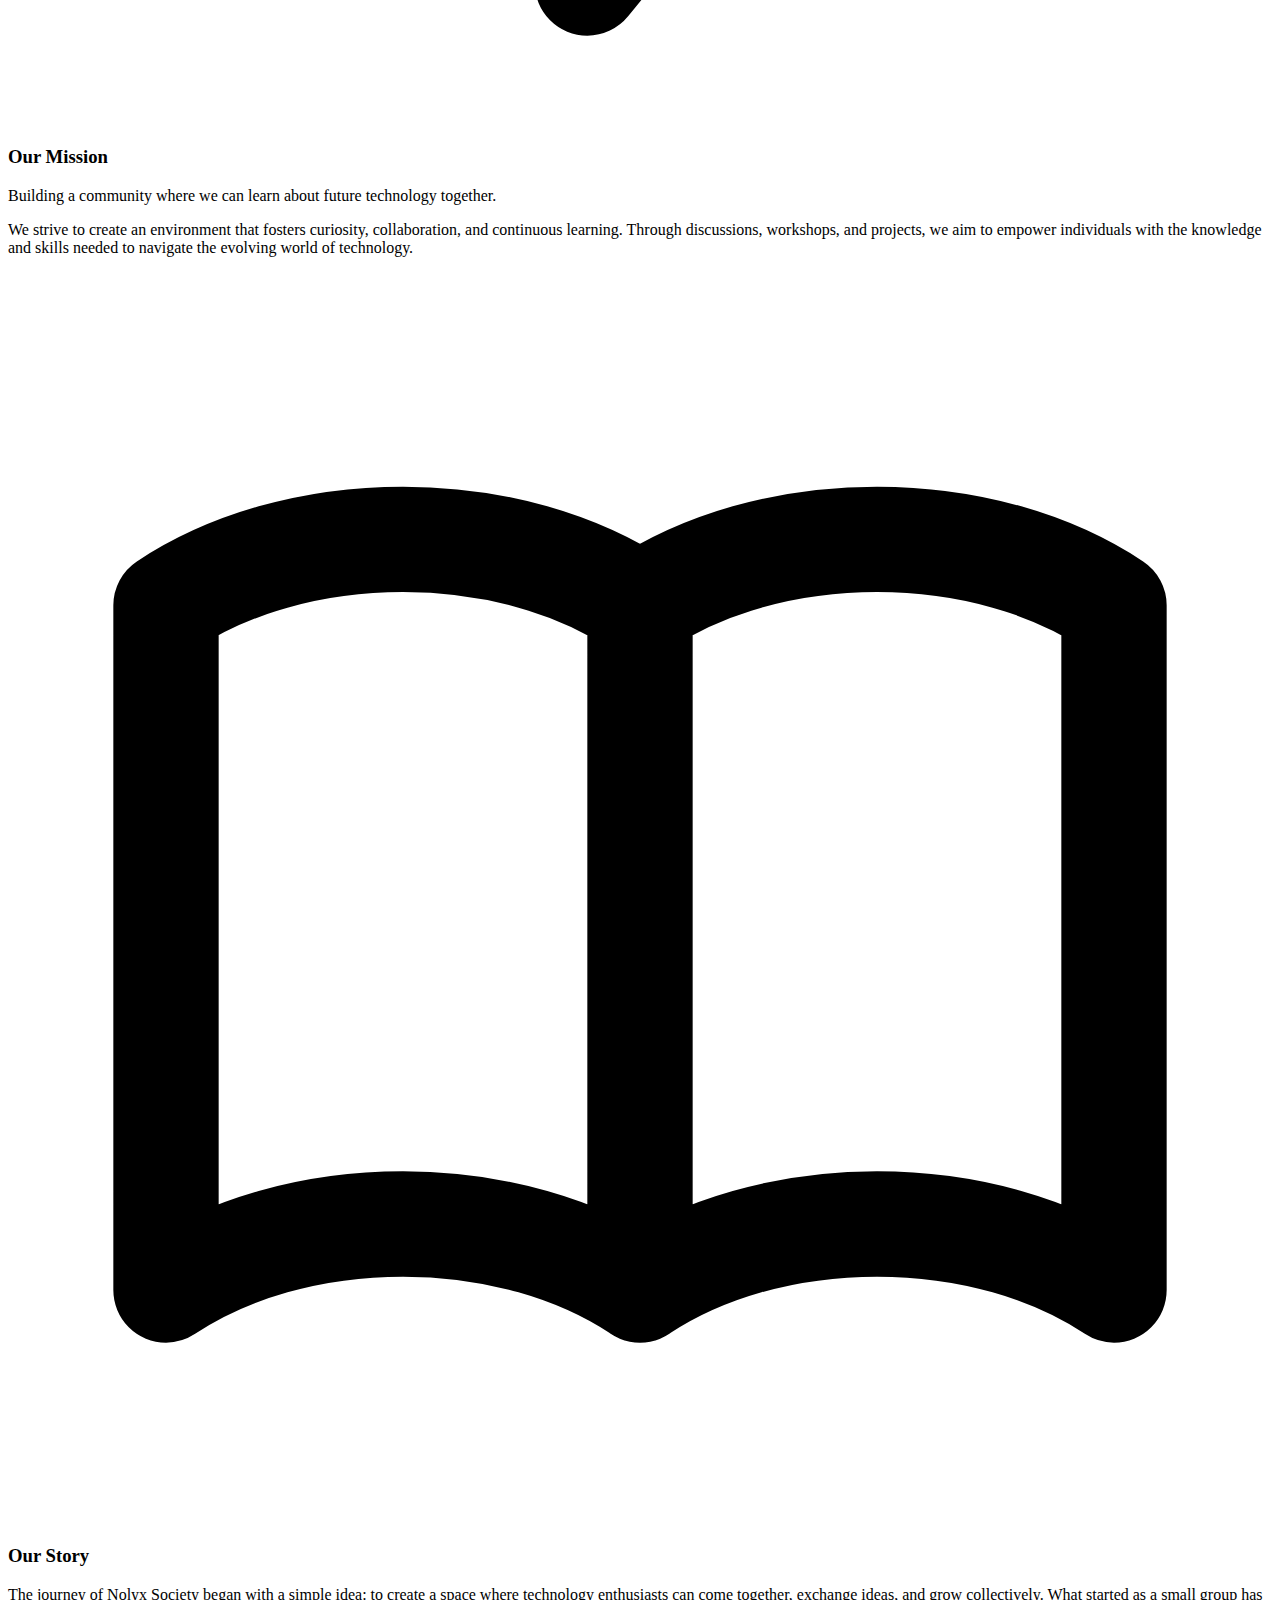
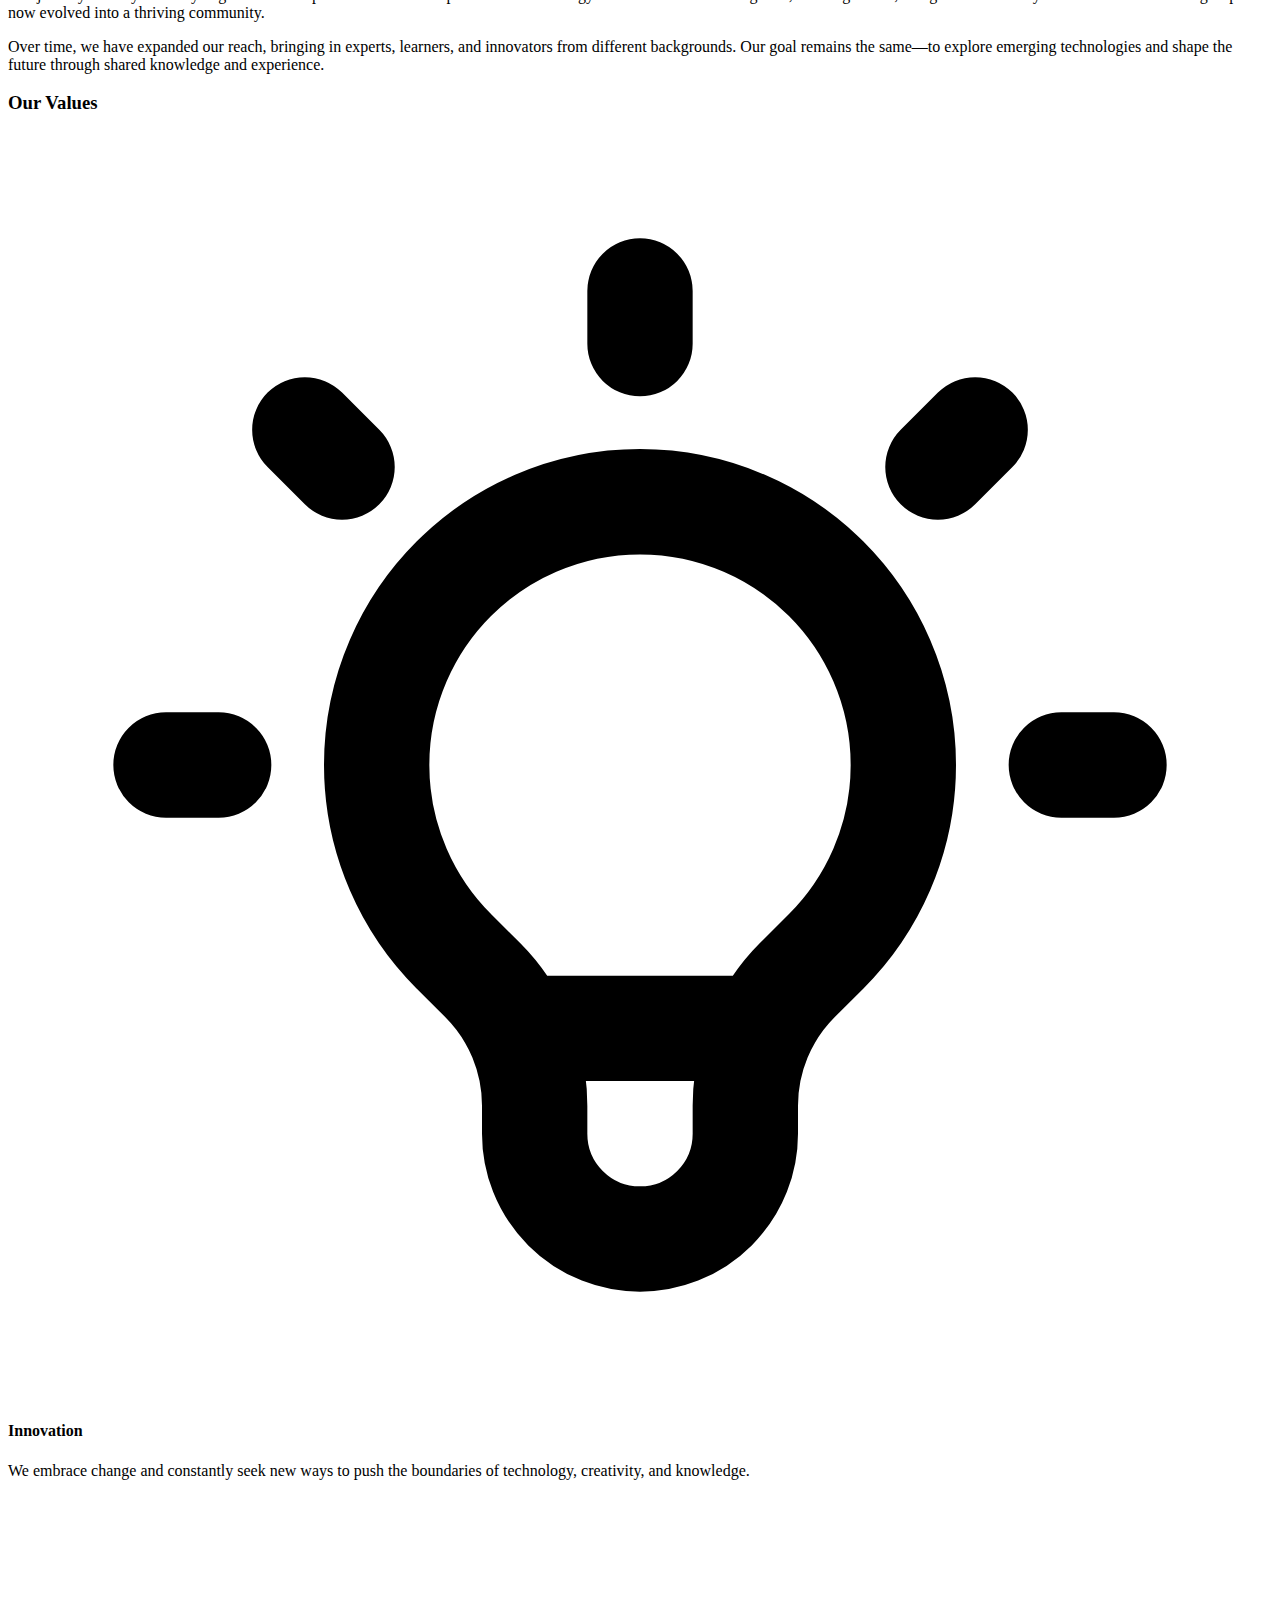
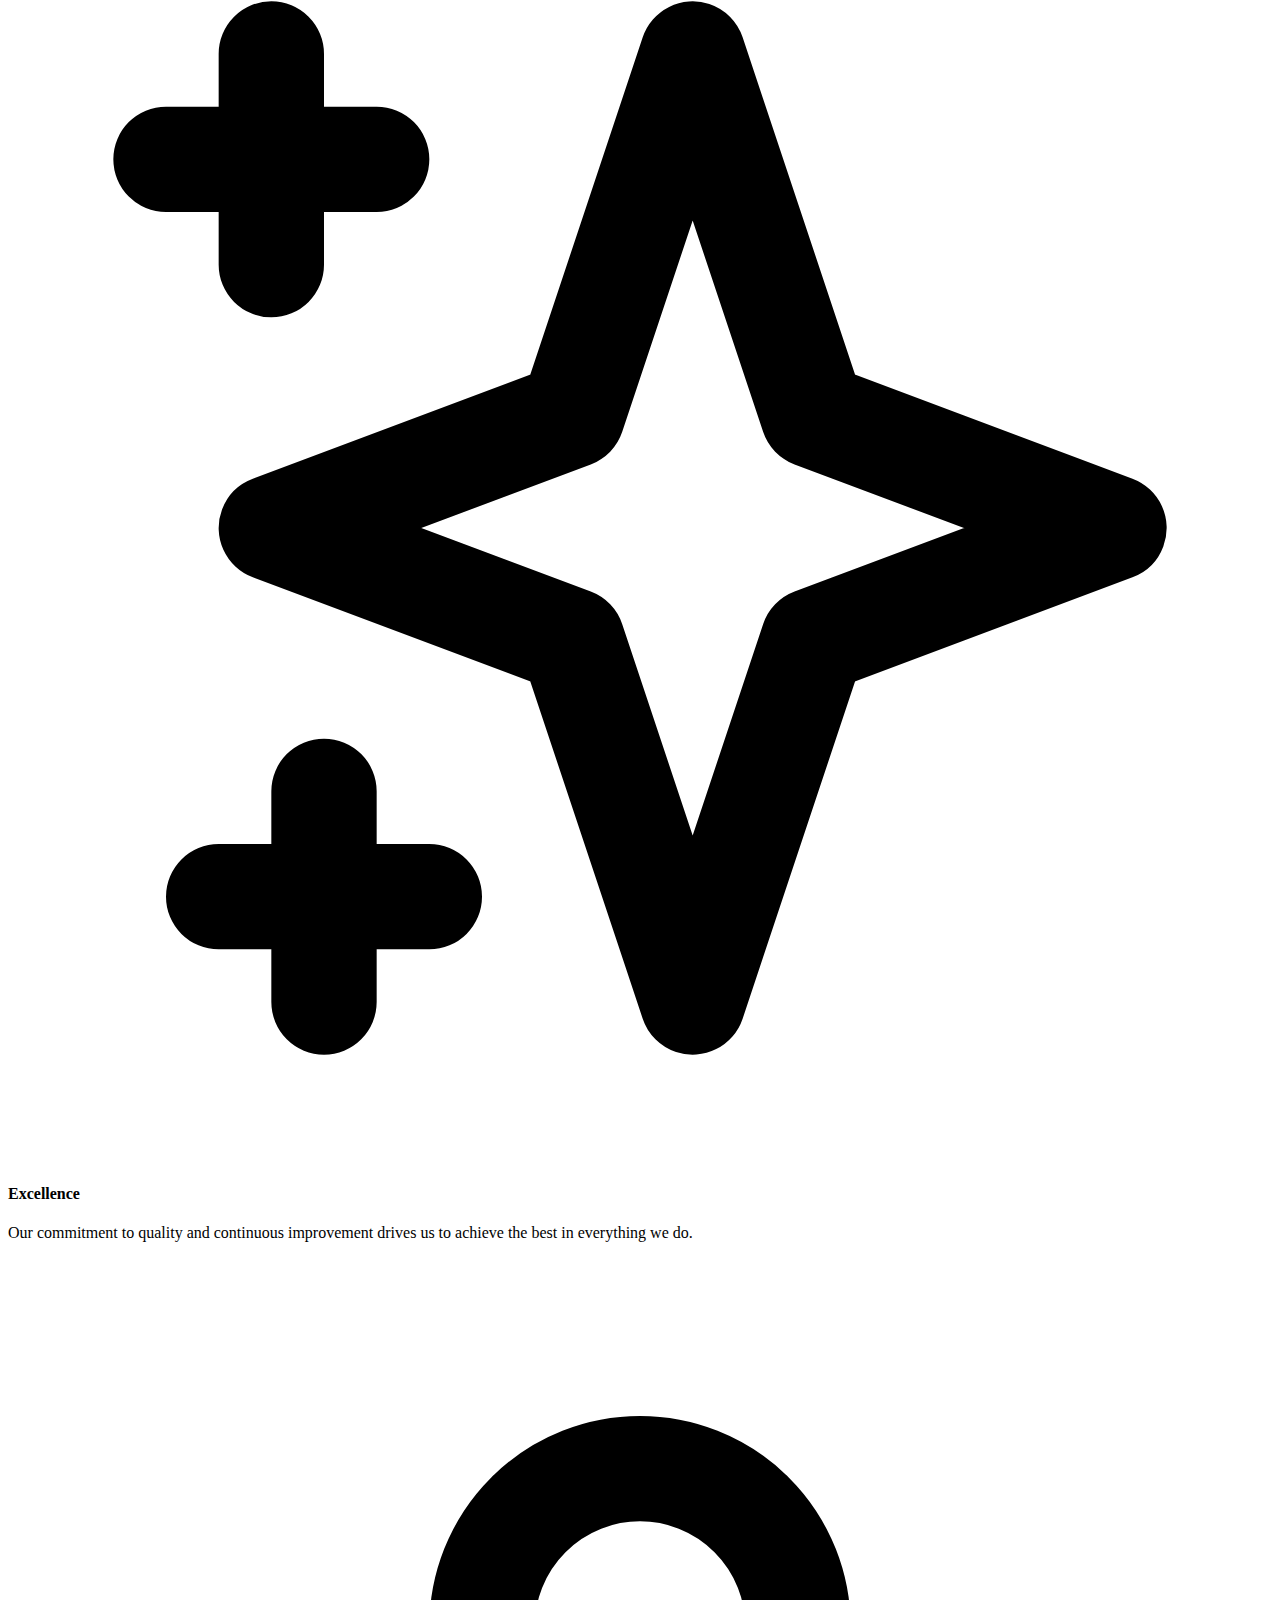
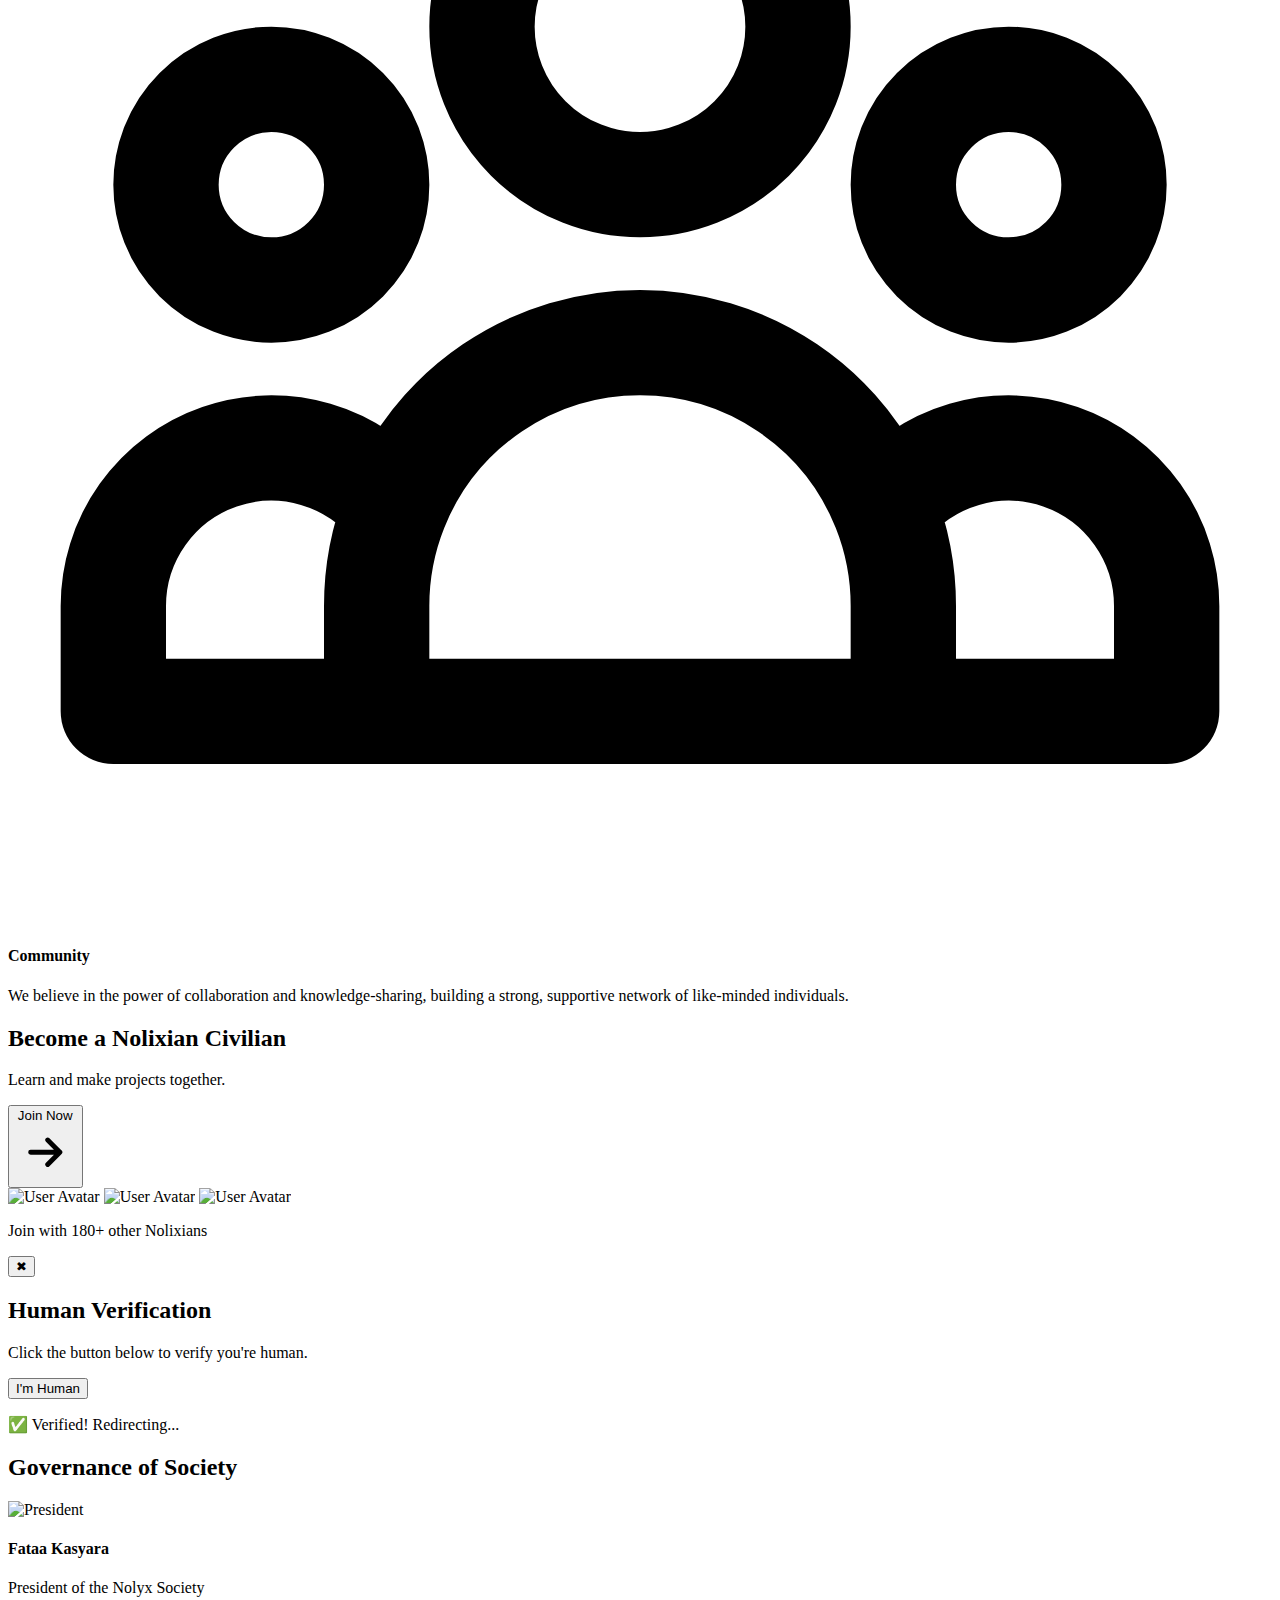
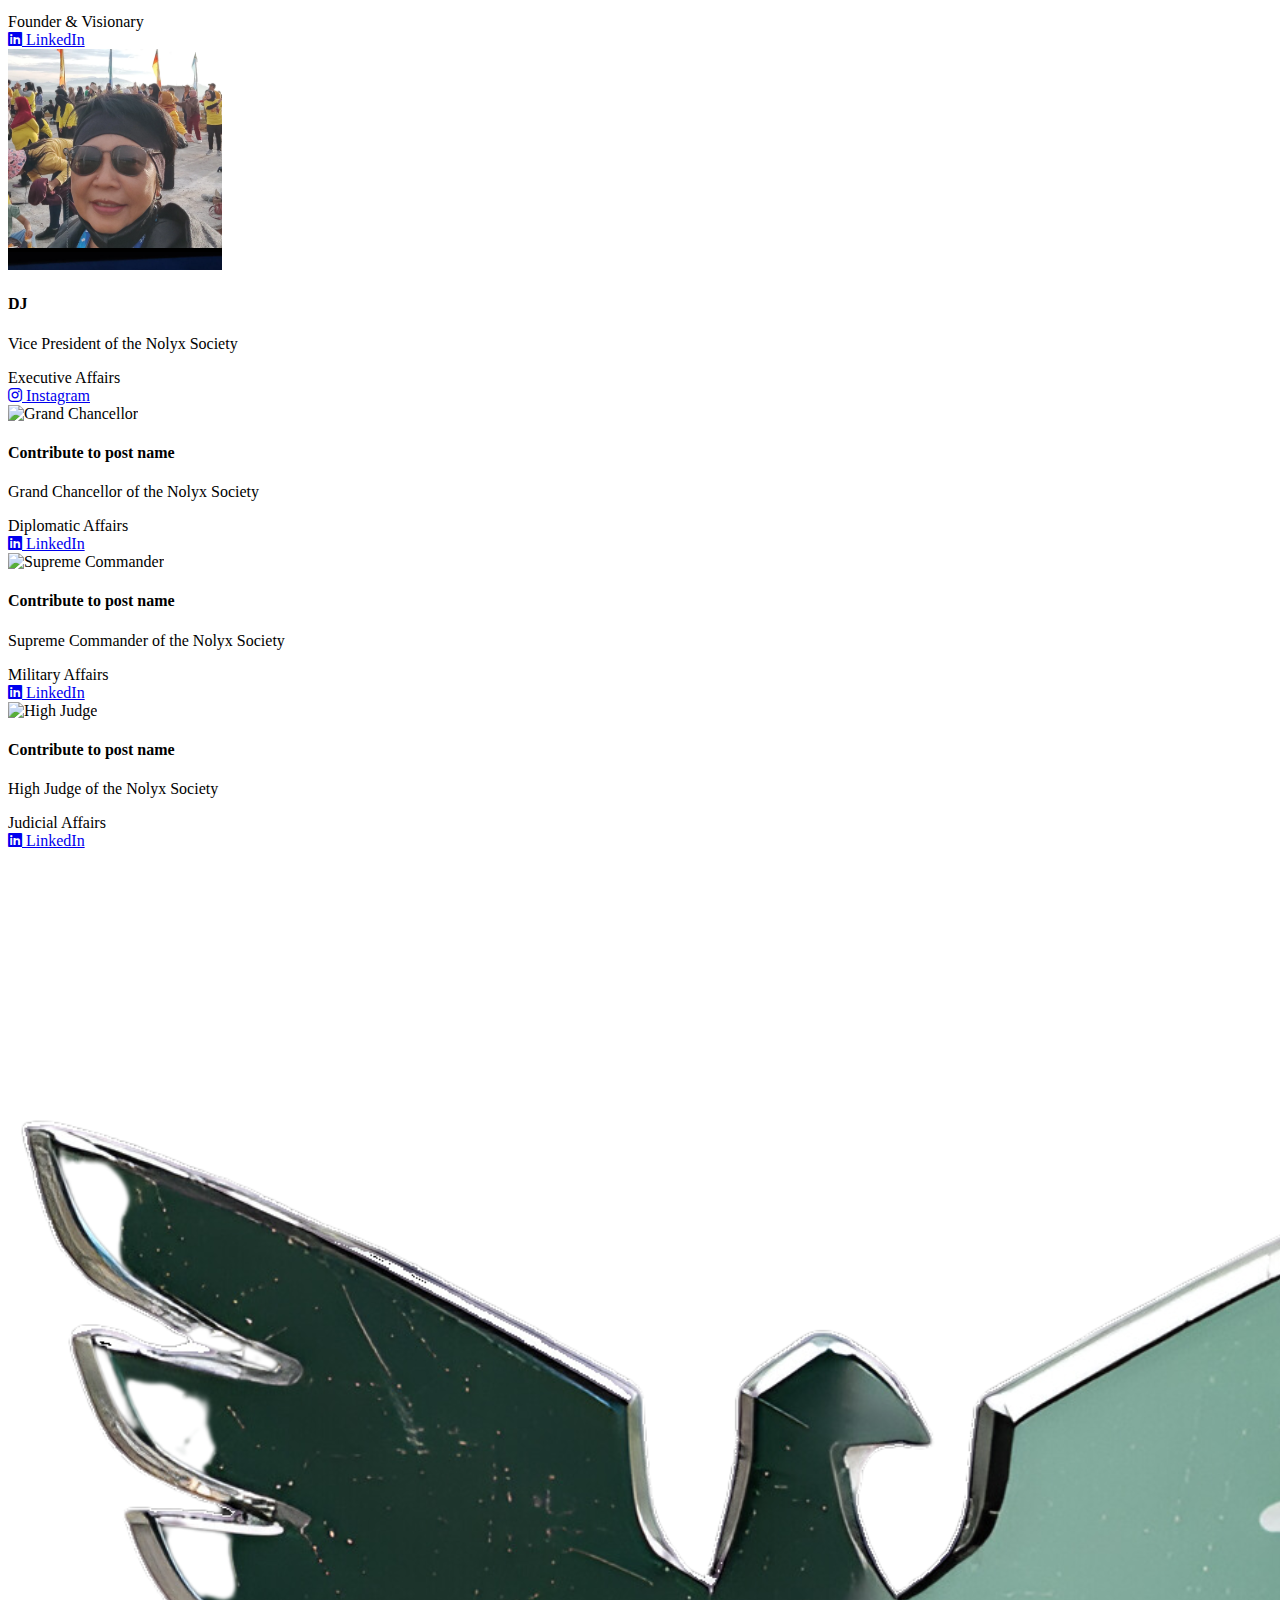
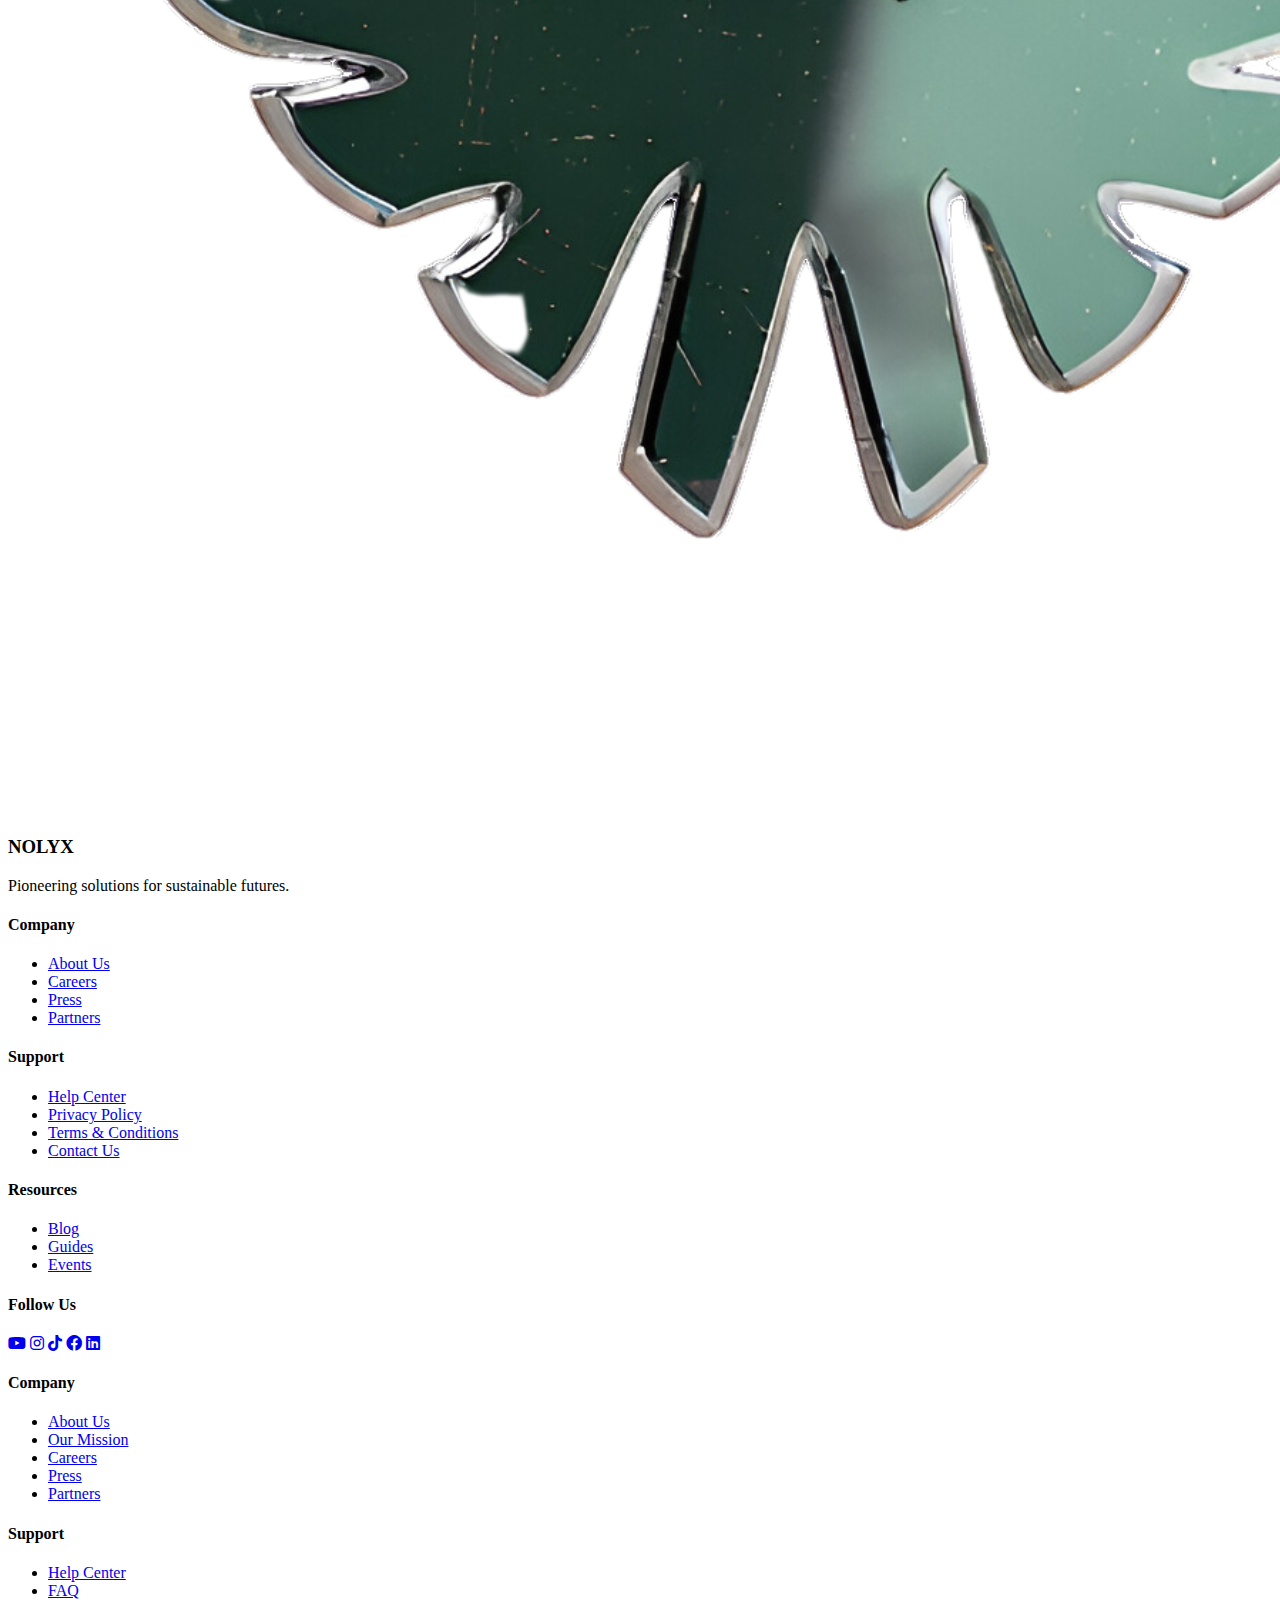
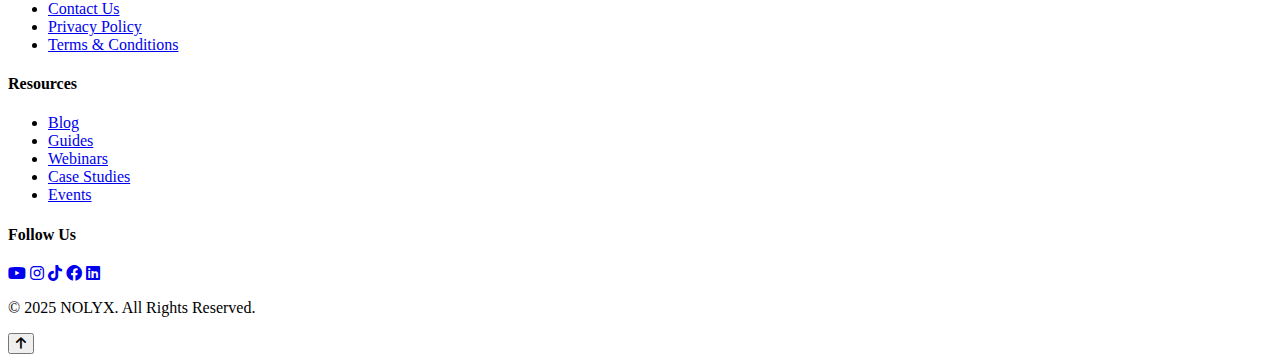
==== commit ec0b0ae2: "Add files via upload" ====
--- a/public/index.html
+++ b/public/index.html
@@ -42,14 +42,12 @@
                 <!-- Action Buttons - Desktop -->
                 <div class="flex items-center space-x-4">
                     <a href="https://www.paypal.com/paypalme/nolyxxx" target="_blank" 
-                       class="px-4 py-2 bg-yellow-500 hover:bg-yellow-600 text-white font-medium rounded-lg 
-                              transition-colors duration-300 flex items-center justify-center">
+                       class="font-medium text-gray-700 hover:text-green-700 transition-colors">
                         Donate
                     </a>
                     <a href="bluenation.html"
-                       class="px-4 py-2 bg-blue-800 hover:bg-blue-900 text-white font-medium rounded-lg 
-                              transition-colors duration-300 flex items-center justify-center">
-                        Blue Nation
+                       class="font-medium text-gray-700 hover:text-green-700 transition-colors">
+                        Volunteer
                     </a>
                 </div>
             </div>
@@ -73,14 +71,12 @@
             <!-- Action Buttons - Mobile -->
             <div class="flex flex-col space-y-3 my-3">
                 <a href="https://www.paypal.com/paypalme/nolyxxx" target="_blank" 
-                   class="block py-2 px-4 bg-yellow-500 hover:bg-yellow-600 text-white font-medium rounded-lg 
-                          text-center transition-colors duration-300">
+                   class="block py-2 text-gray-700 hover:text-green-700">
                     Donate
                 </a>
                 <a href="bluenation.html" 
-                   class="block py-2 px-4 bg-blue-800 hover:bg-blue-900 text-white font-medium rounded-lg 
-                          text-center transition-colors duration-300">
-                    Blue Nation
+                   class="block py-2 text-gray-700 hover:text-green-700">
+                    Volunteer
                 </a>
             </div>
         </div>
